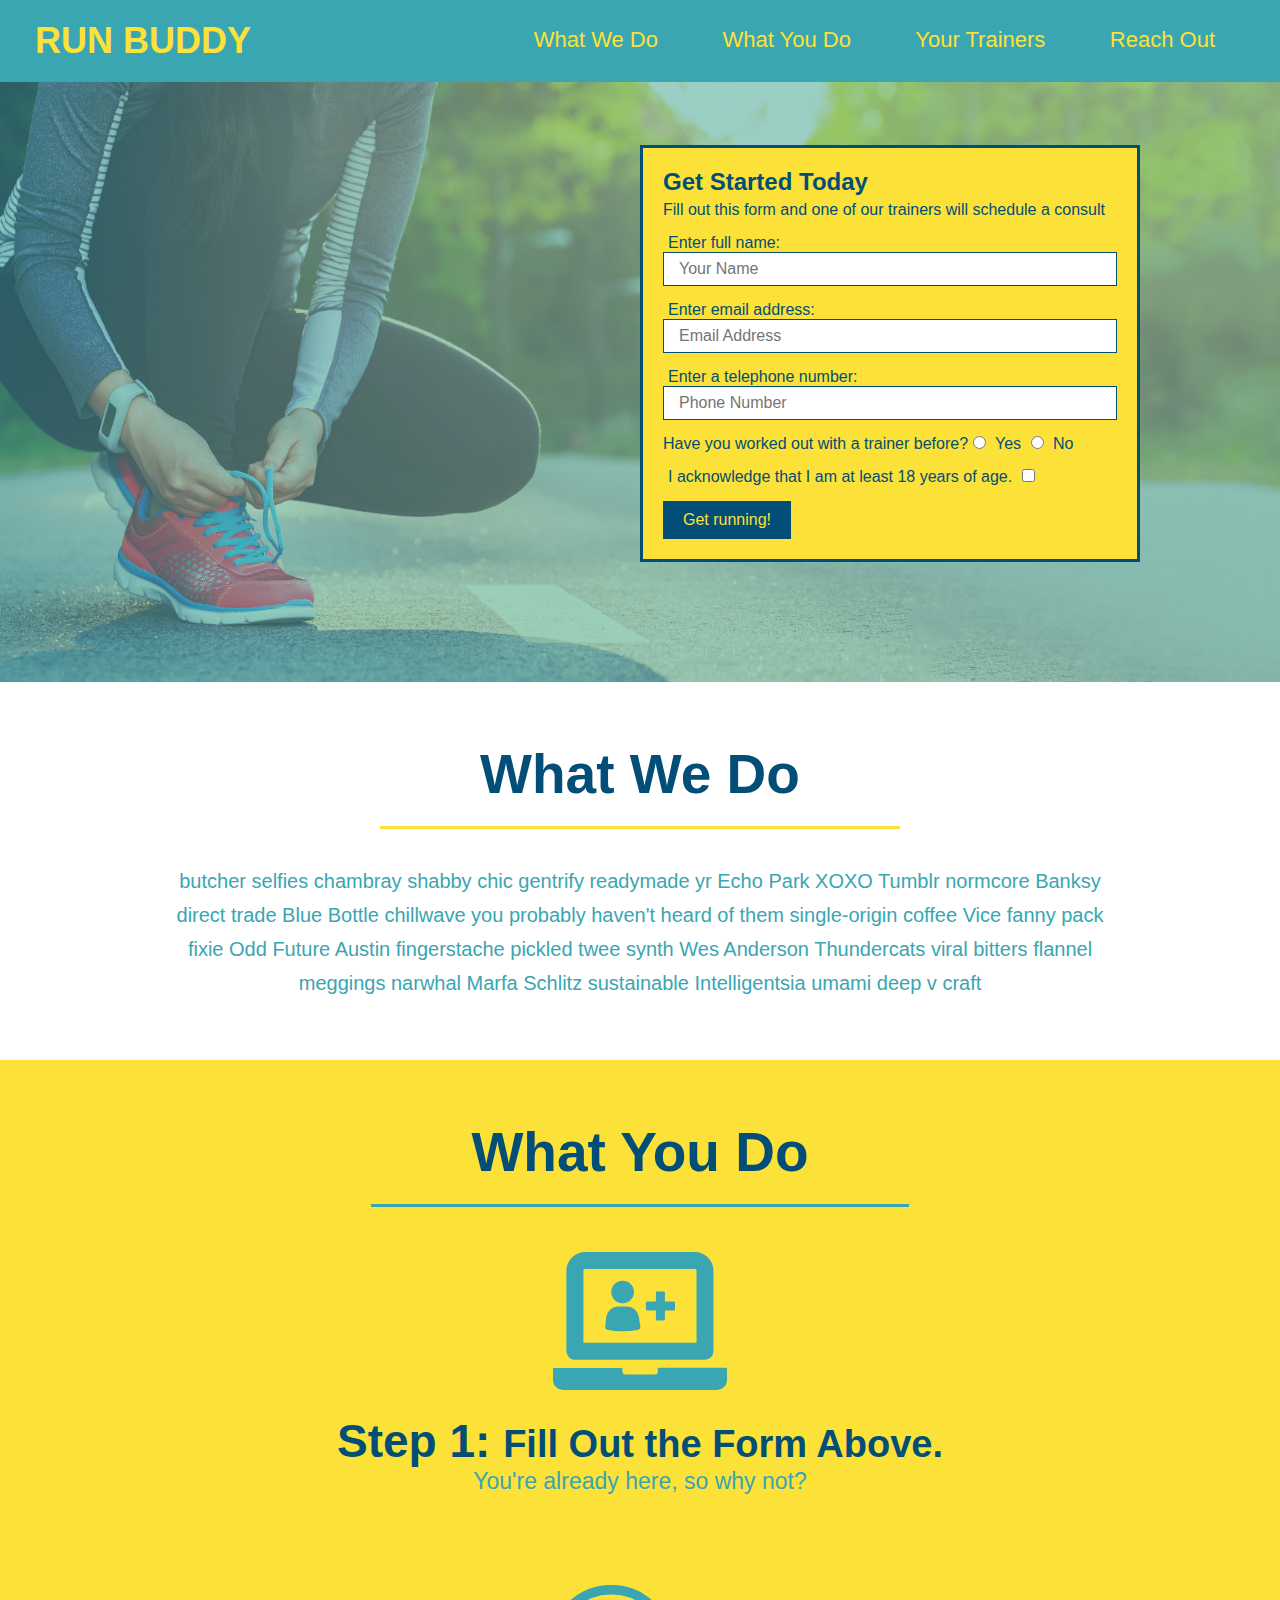
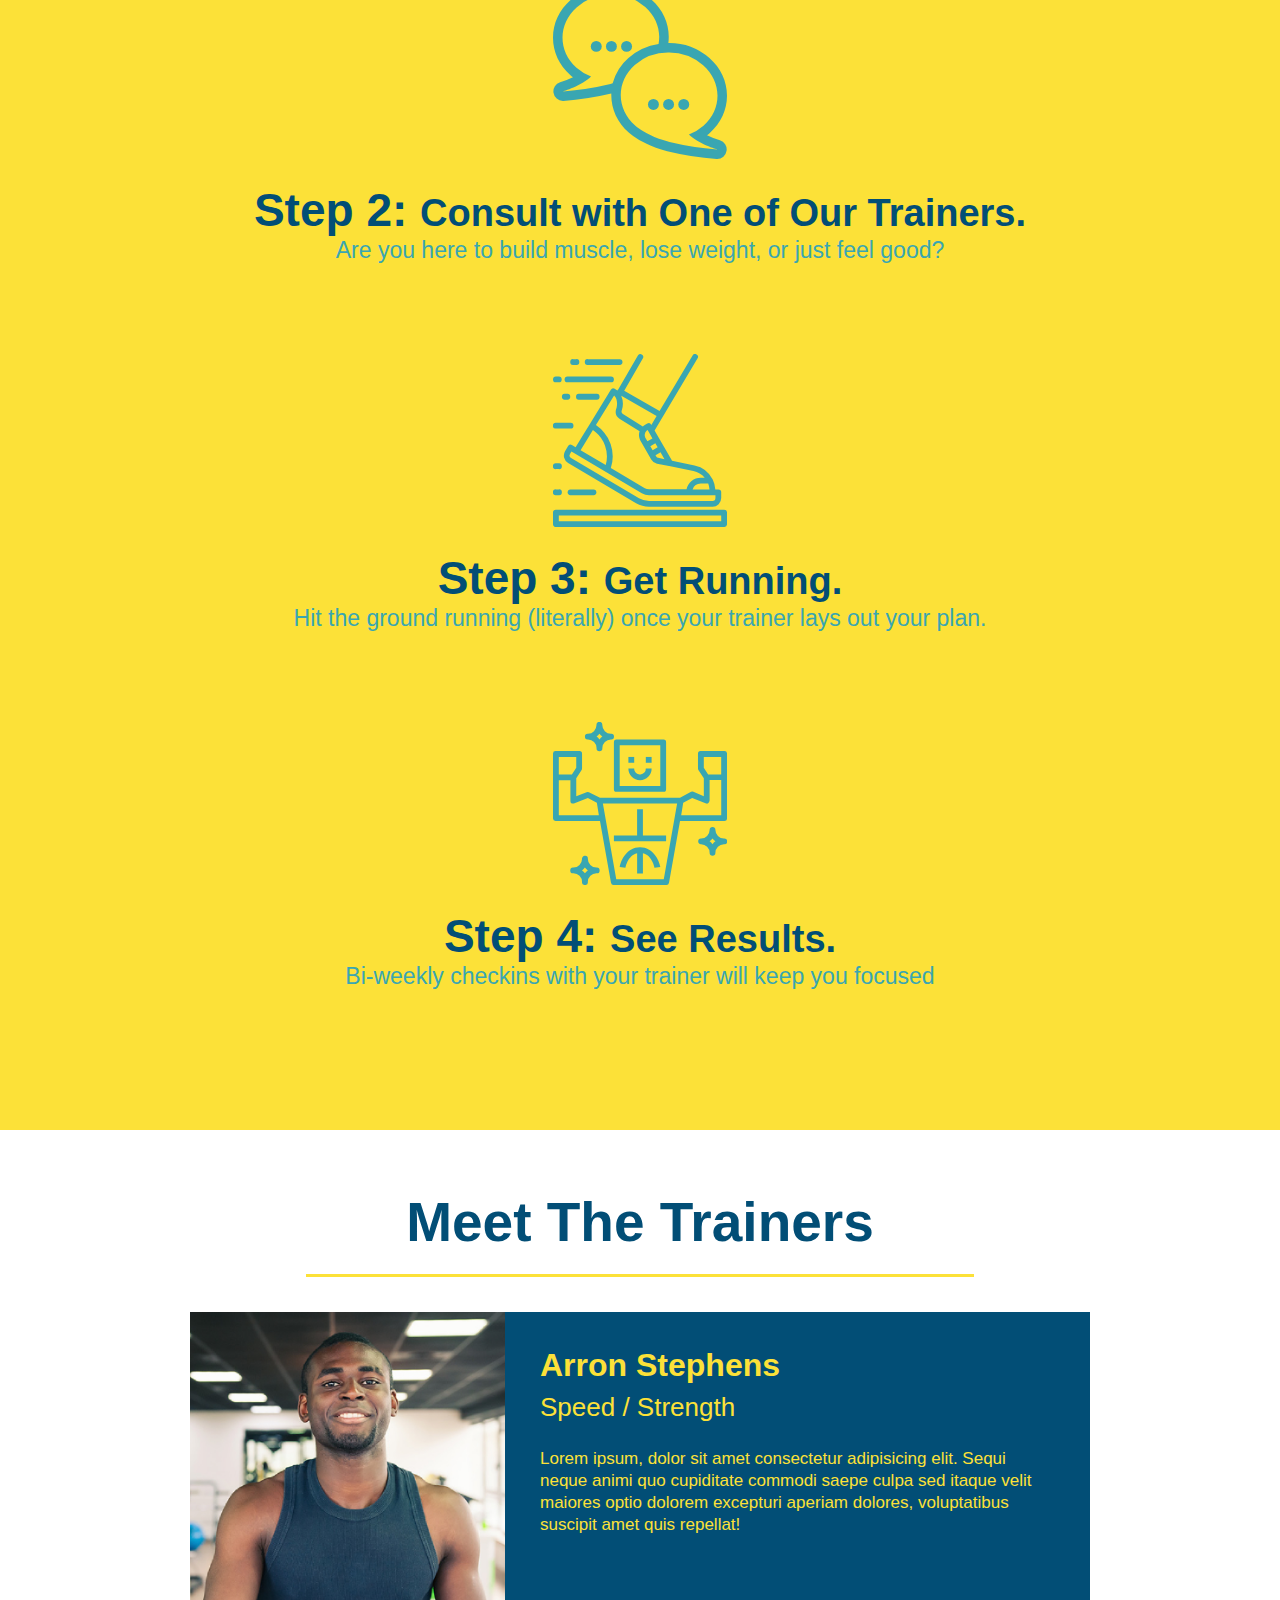
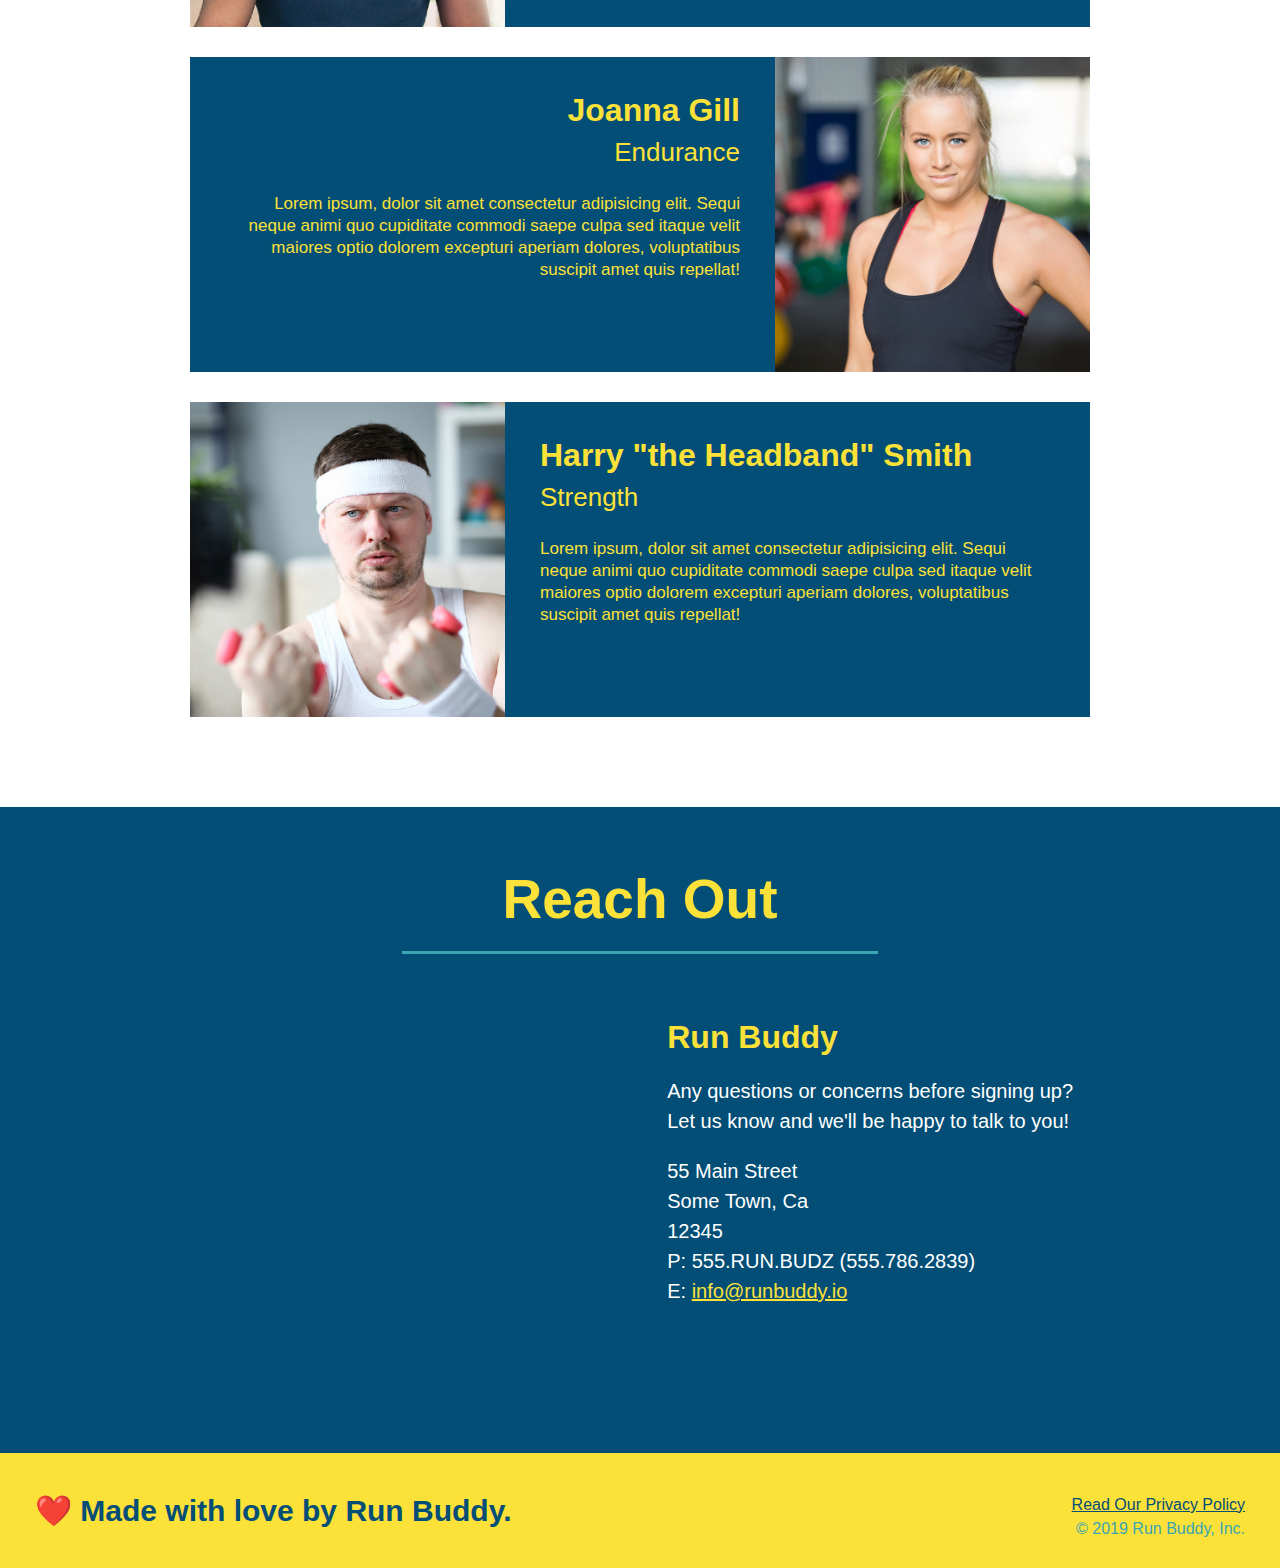
==== run-buddy/index.html @ bc3b10b5 "commit" ====
<!DOCTYPE html>
<html lang="en">

<head>
  <meta charset="UTF-8" />
  <title>Run Buddy</title>
  <link rel="stylesheet" href="./assets/css/style.css" />
</head>

<body>
  <!-- navigation -->
  <header>
    <h1>
      <a href="/">
        RUN BUDDY
      </a>
    </h1>
    <nav>
      <!-- Unordered list element -->
      <ul>
        <!-- List item element-->
        <li>
          <!-- Anchor element -->
          <a href="#what-we-do">What We Do</a>
        </li>
        <li>
          <a href="#what-you-do">What You Do</a>
        </li>
        <li>
          <a href="#your-trainers">Your Trainers</a>
        </li>
        <li>
          <a href="#reach-out">Reach Out</a>
        </li>
      </ul>
    </nav>
  </header>

  <!-- hero/jumbotron -->
  <section class="hero">
    <div class="hero-form">
      <h3>Get Started Today</h3>
      <p>Fill out this form and one of our trainers will schedule a consult</p>
      <form>
        <label for="name">Enter full name:</label>
        <input type="text" placeholder="Your Name" name="name" id="name" class="form-input" />
        <label for="email">Enter email address:</label>
        <input type="text" placeholder="Email Address" name="email" id="email" class="form-input" />
        <label for="phone">Enter a telephone number:</label>
        <input type="text" placeholder="Phone Number" name="phone" id="phone" class="form-input" />
        <p>
          Have you worked out with a trainer before?
          <input type="radio" name="trainer-confirm" id="trainer-yes" />
          <label for="trainer-yes">Yes</label>
          <input type="radio" name="trainer-confirm" id="trainer-no" />
          <label for="trainer-no">No</label>
        </p>
        <p>
          <label for="checkbox">
            I acknowledge that I am at least 18 years of age.
          </label>
          <input type="checkbox" name="checkpoint1" id="checkbox" />
        </p>
        <button type="submit">
          Get running!
        </button>
      </form>
    </div>
  </section>

  <!-- "what we do" section -->
  <section id="what-we-do" class="intro">
    <h2 class="section-title primary-border">What We Do</h2>
    <p>
      butcher selfies chambray shabby chic gentrify readymade yr Echo Park XOXO Tumblr normcore Banksy direct trade Blue
      Bottle chillwave you probably haven't heard of them single-origin coffee Vice fanny pack fixie Odd Future Austin
      fingerstache pickled twee synth Wes Anderson Thundercats viral bitters flannel meggings narwhal Marfa Schlitz
      sustainable Intelligentsia umami deep v craft
    </p>
  </section>

  <!-- "what you do" section -->
  <section id="what-you-do" class="steps">
    <h2 class="section-title secondary-border">What You Do</h2>

    <div>
      <img src="./assets/images/step-1.svg" alt="" />
      <h3>Step 1: <span>Fill Out the Form Above.</span></h3>
      <p>You're already here, so why not?</p>
    </div>

    <div>
      <img src="./assets/images/step-2.svg" alt="" />
      <h3>Step 2: <span>Consult with One of Our Trainers.</span></h3>
      <p>Are you here to build muscle, lose weight, or just feel good?</p>
    </div>

    <div>
      <img src="./assets/images/step-3.svg" alt="" />
      <h3>Step 3: <span>Get Running.</span></h3>
      <p>Hit the ground running (literally) once your trainer lays out your plan.</p>
    </div>

    <div>
      <img src="./assets/images/step-4.svg" alt="" />
      <h3>Step 4: <span>See Results.</span></h3>
      <p>Bi-weekly checkins with your trainer will keep you focused</p>
    </div>
  </section>

  <!-- "meet the trainers" section -->
  <section id="your-trainers" class="trainers">
    <h2 class="section-title primary-border">Meet The Trainers</h2>
    <article class="trainer">
      <img src="./assets/images/trainer-1.jpg" alt="Arron Stephens in his workout clothes, ready to pump iron" />
      <div class="trainer-bio text-left">
        <h3>Arron Stephens</h3>
        <h4>Speed / Strength</h4>
        <p>
          Lorem ipsum, dolor sit amet consectetur adipisicing elit. Sequi neque animi quo cupiditate commodi saepe culpa
          sed
          itaque velit maiores optio dolorem excepturi aperiam dolores, voluptatibus suscipit amet quis repellat!
        </p>
      </div>
    </article>

    <!-- second trainer bio -->
    <article class="trainer">
      <div class="trainer-bio text-right">
        <h3>Joanna Gill</h3>
        <h4>Endurance</h4>
        <p>
          Lorem ipsum, dolor sit amet consectetur adipisicing elit. Sequi neque animi quo cupiditate commodi saepe culpa
          sed
          itaque velit maiores optio dolorem excepturi aperiam dolores, voluptatibus suscipit amet quis repellat!
        </p>
      </div>
      <img src="./assets/images/trainer-2.jpg" alt="Joanna Gill cooling off after a workout" />
    </article>

    <!-- third trainer bio -->
    <article class="trainer">
      <img src="./assets/images/trainer-3.jpg"
        alt="Harry Smith wearing a headband and lifting comically small pink weights" />
      <div class="trainer-bio text-left">
        <h3>Harry "the Headband" Smith</h3>
        <h4>Strength</h4>
        <p>
          Lorem ipsum, dolor sit amet consectetur adipisicing elit. Sequi neque animi quo cupiditate commodi saepe culpa
          sed
          itaque velit maiores optio dolorem excepturi aperiam dolores, voluptatibus suscipit amet quis repellat!
        </p>
      </div>
    </article>
  </section>

  <!-- "reach out" section -->
  <section id="reach-out" class="contact">
    <h2 class="section-title secondary-border">Reach Out</h2>
    <div class="contact-info">
      <iframe 
        src="https://www.google.com/maps/embed?pb=!1m18!1m12!1m3!1d3147.1079747227936!2d-120.42364418397035!3d37.92790791110593!2m3!1f0!2f0!3f0!3m2!1i1024!2i768!4f13.1!3m3!1m2!1s0x8090c49129b6ac57%3A0xb56c7eb95a2cd8bd!2sMain%20St%2C%20California%2095327!5e0!3m2!1sen!2sus!4v1616426329495!5m2!1sen!2sus"
        style="border:0;" 
        allowfullscreen=""
        loading="lazy">
      </iframe>
      <div>
        <h3>Run Buddy</h3>
        <p>
          Any questions or concerns before signing up?
          <br />
          Let us know and we'll be happy to talk to you!
        </p>
        <address>
          55 Main Street <br />
          Some Town, Ca <br />
          12345<br />
          P: 555.RUN.BUDZ (555.786.2839)<br />
          E: <a href="mailto:info@runbuddy.io">info@runbuddy.io</a>
        </address>
      </div>
    </div>
  </section>

  <!-- footer -->
  <footer>
    <h2>❤️ Made with love by Run Buddy.</h2>
    <div>
      <a href="./privacy-policy.html">Read Our Privacy Policy</a><br />
      &copy; 2019 Run Buddy, Inc.
    </div>
  </footer>
</body>

</html>
---- run-buddy/assets/css/style.css ----
* {
  margin: 0;
  padding: 0;
  box-sizing: border-box;
}

body {
  /* more on this crazy alphanumerical value in a minute! */
  color: #39a6b2;
  font-family: Helvetica, Arial, sans-serif;
}

/* apply styles to <header> */
header {
  padding: 20px 35px;
  background-color: #39a6b2;
}

header h1 {
  font-weight: bold;
  font-size: 36px;
  color: #fce138;
  margin: 0;
  display: inline;
}
header a {
  text-decoration: none;
  color: #fce138;
}

header nav {
  float: right;
  margin: 7px 0;
}

header nav ul li {
  display: inline;
}

header nav ul li a {
  margin: 0 30px;
  font-weight: lighter;
  font-size: 22px;
}

footer {
  background: #fce138;
  width: 100%;
  padding: 40px 35px;
}

footer h2 {
  display: inline;
  color: #024e76;
  font-size: 30px;
  margin: 0;
}

footer div {
  float: right;
  line-height: 1.5;
  text-align: right;
}

footer a {
  color: #024e76;
}

section {
  padding: 60px;
}

/* Hero Style Start */
.hero {
  background-image: url('../images/hero-bg.jpg');
  height: 600px;
  background-size: cover;
  background-position: center;
  position: relative;
}
/* Hero Style End */

.hero-form {
  border: 3px solid #024e76;
  background-color: #fce138;
  padding: 20px;
  width: 500px;
  color: #024e76;
  position: absolute;
  bottom: 120px;
  right: 140px;
}

.hero-form h3 {
  font-size: 24px;
  margin: 0;
}
.hero-form p {
  margin: 5px 0 15px 0;
}

.form-input {
  border: 1px solid #024e76;
  display: block;
  padding: 7px 15px;
  font-size: 16px;
  color: #024e76;
  width: 100%;
  margin-bottom: 15px;
}

.hero-form label {
  margin: 0 5px;
}

.hero-form button {
  color: #fce138;
  background-color: #024e76;
  border: none;
  padding: 10px 20px;
  font-size: 16px;
}

.intro {
  text-align: center;
}

.intro p {
  line-height: 1.7;
  color: #39a6b2;
  width: 80%;
  font-size: 20px;
  margin: 0 auto;
}

.steps {
  text-align: center;
  background: #fce138;
}

.steps div {
  margin-bottom: 80px;
}

.steps img {
  width: 15%;
  margin: 10px 0;
}

.steps h3 {
  color: #024e76;
  font-size: 46px;
  margin-top: 10px;
}

.steps p {
  color: #39a6b2;
  font-size: 23px;
}

.steps span {
  font-size: 38px;
}

.section-title {
  font-size: 55px;
  color: #024e76;
  margin-bottom: 35px;
  padding: 0 100px 20px 100px;
  display: inline-block;
  border-bottom: 3px solid;
}

.primary-border {
  border-color: #fce138;
}

.secondary-border {
  border-color: #39a6b2;
}

.trainers {
  text-align: center;
}

.trainer {
  width: 900px;
  margin: 0 auto 30px auto;
  background: #024e76;
  color: #fce138;
  overflow: auto;
}

.trainer img {
  width: 35%;
  float: left;
}

.trainer-bio {
  padding: 35px;
  float: left;
  width: 65%;
}

.trainer-bio h3 {
  font-size: 32px;
  margin-bottom: 8px;
}

.trainer-bio h4 {
  font-weight: lighter;
  font-size: 26px;
  margin-bottom: 25px;
}

.trainer-bio p {
  font-size: 17px;
  line-height: 1.3;
}

.text-left {
  text-align: left;
}

.text-right {
  text-align: right;
}

/* REACH OUT STYLES START */
.contact {
  text-align: center;
  background: #024e76;
}

.contact h2 {
  color: #fce138;
}

.contact-info iframe {
  width: 400px;
  height: 400px;
}

.contact-info div {
  width: 410px;
  display: inline-block;
  vertical-align: top;
  text-align: left;
  margin: 30px 0 0 60px;
  color: white;
}

.contact-info h3 {
  color: #fce138;
  font-size: 32px;
}

.contact-info p,
.contact-info address {
  margin: 20px 0;
  line-height: 1.5;
  font-size: 20px;
  font-style: normal;
}

.contact-info a {
  color: #fce138;
}

/* REACH OUT STYLES END */
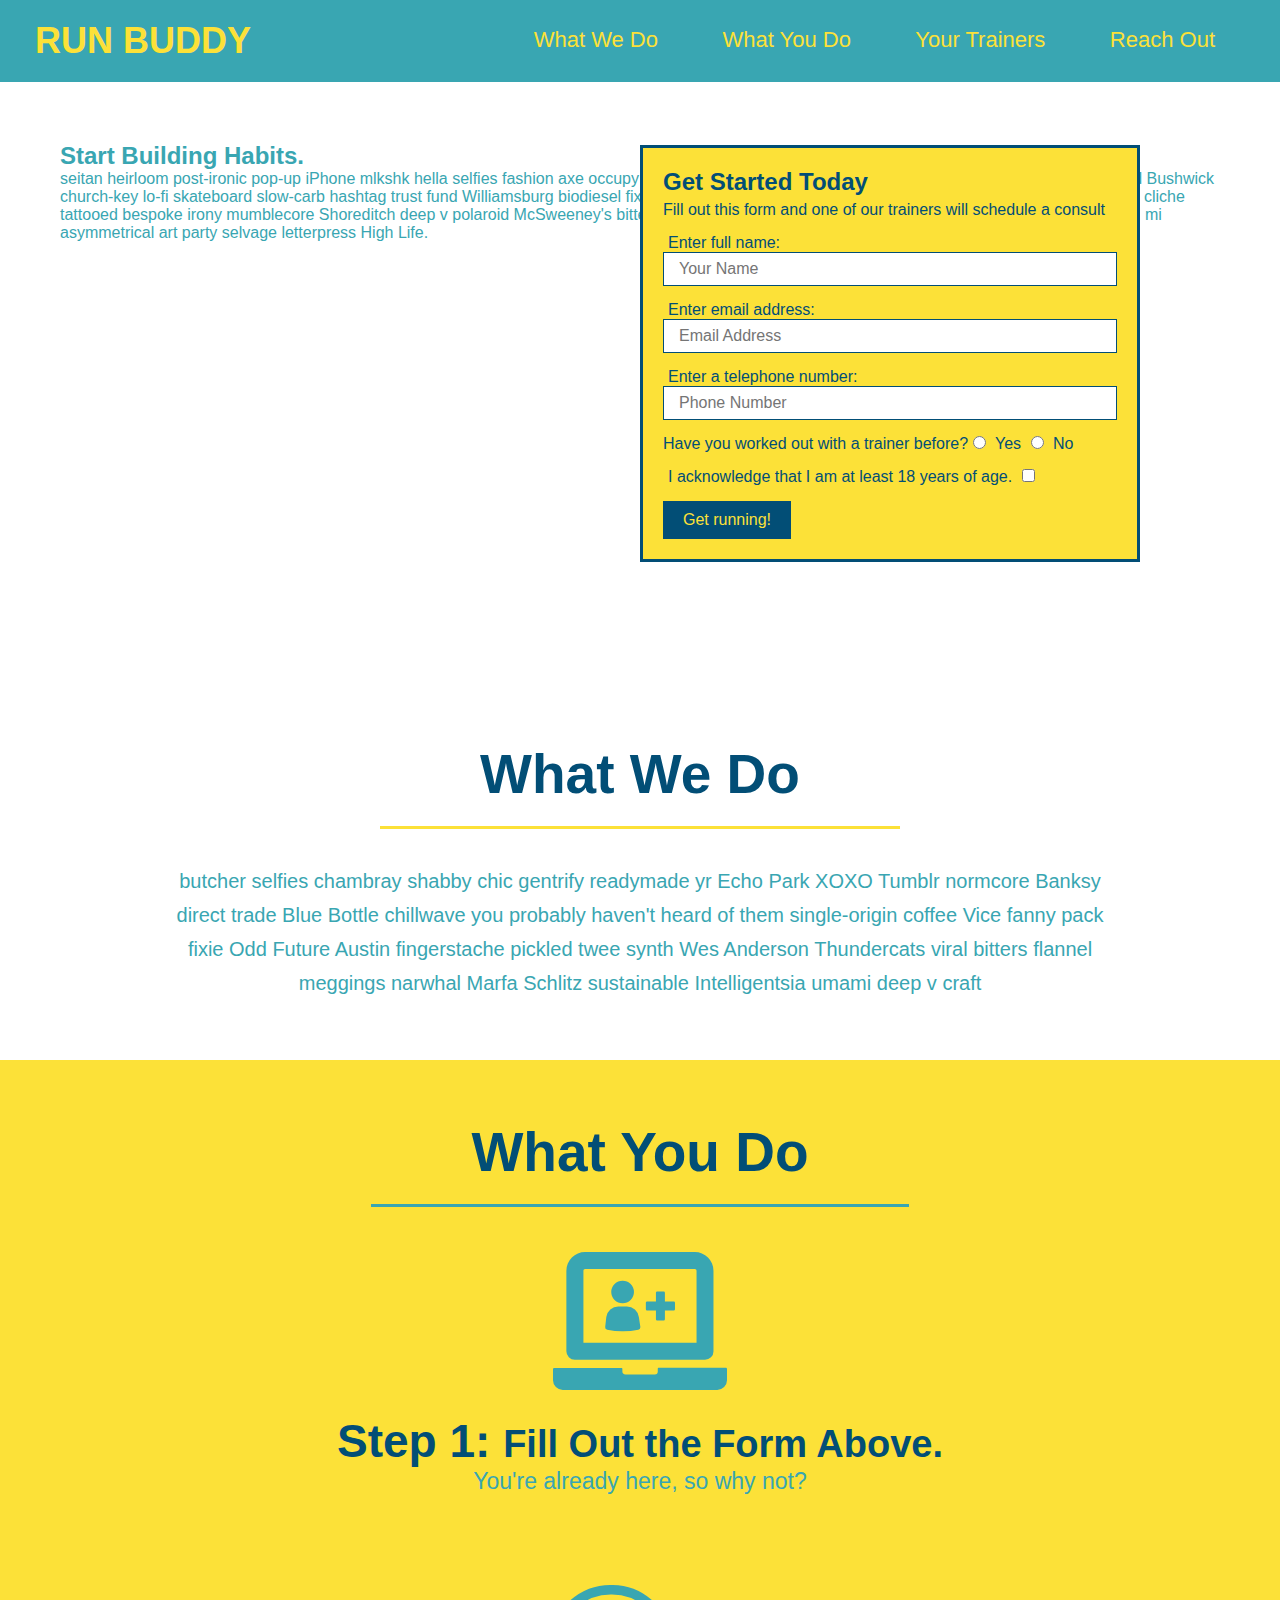
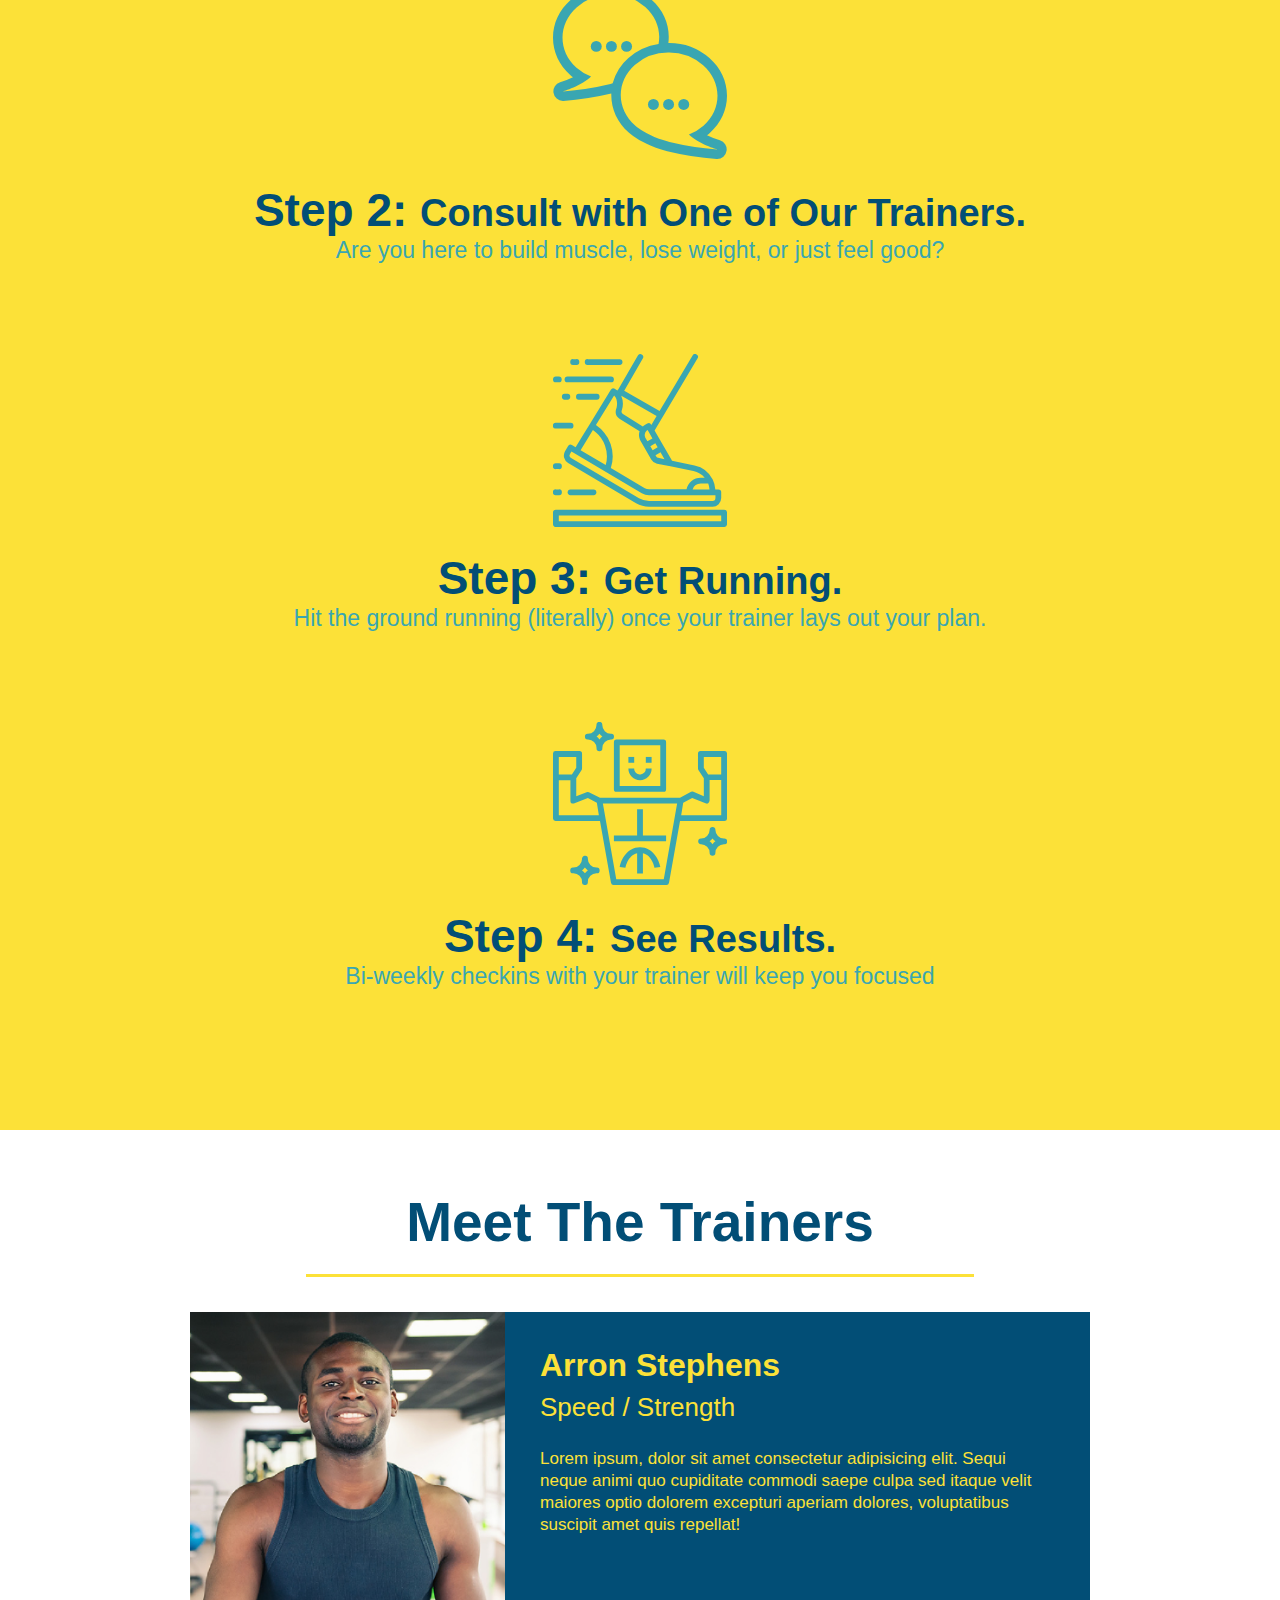
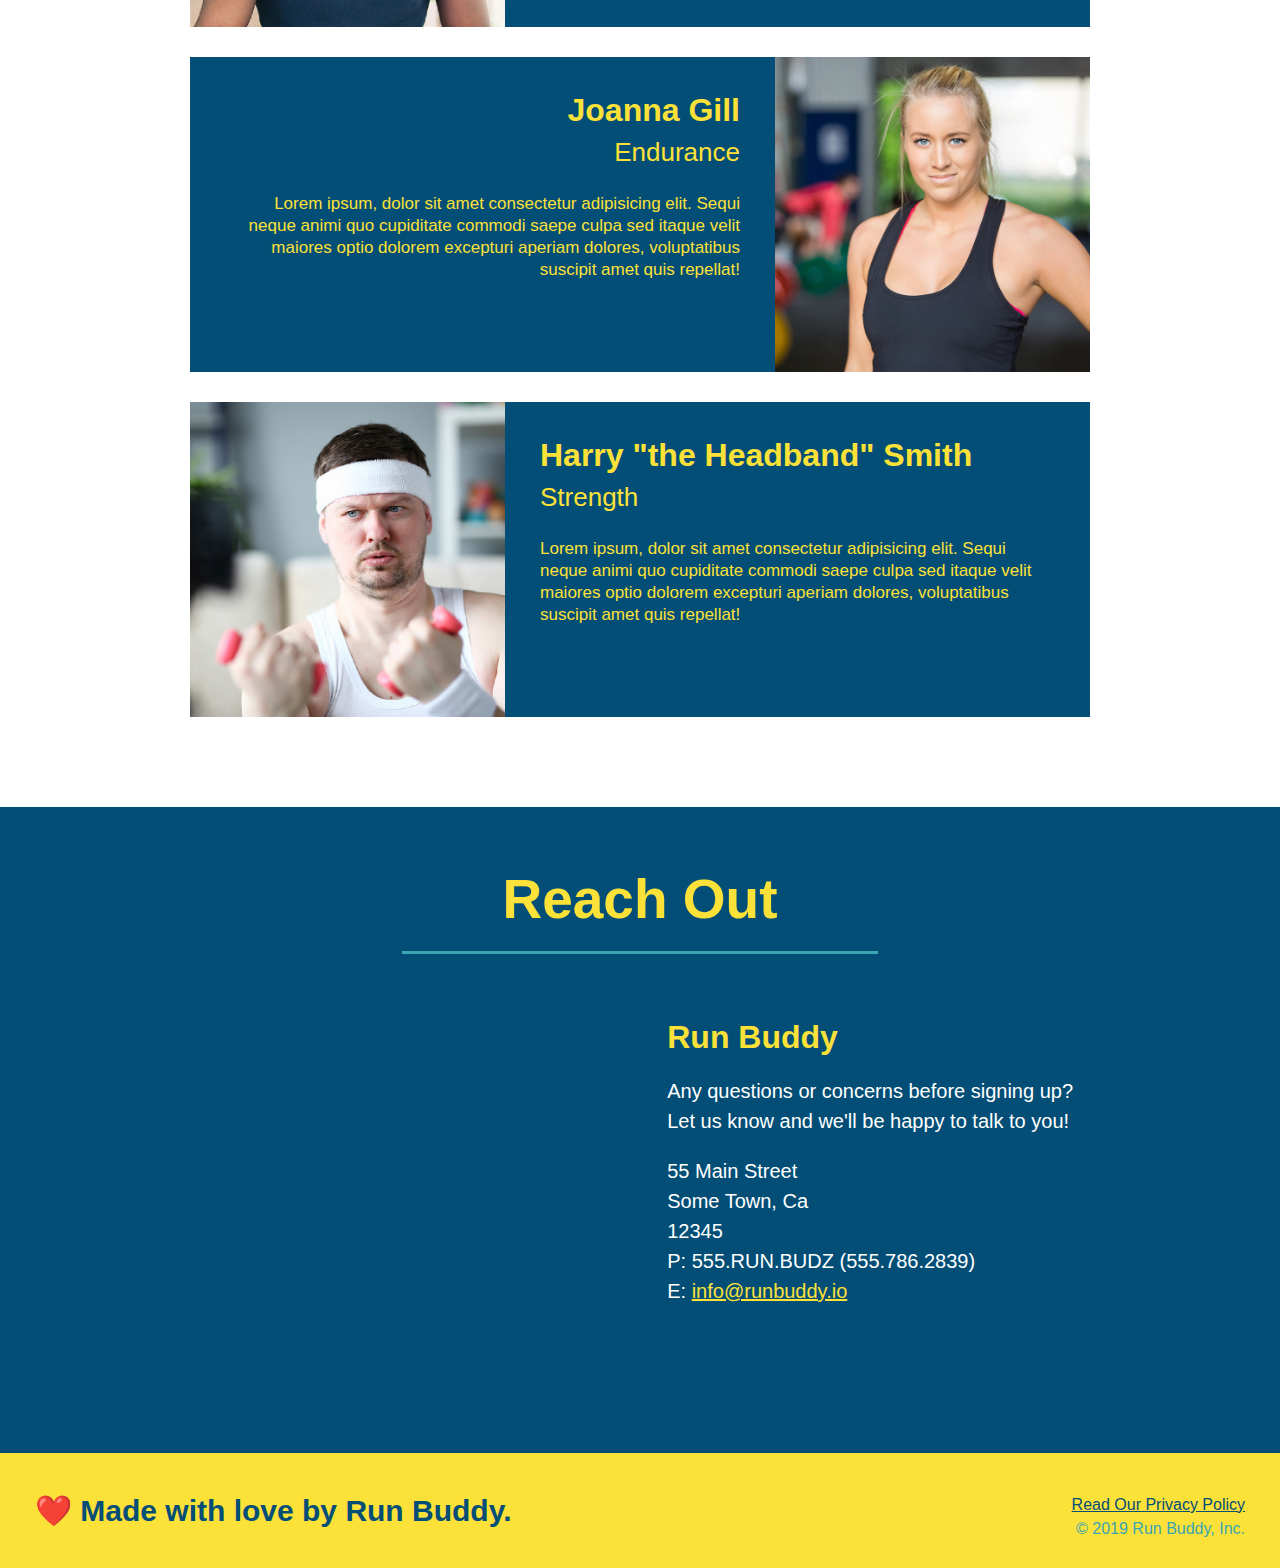
==== commit 882883e2: "add content to hero, replace image" ====
--- a/run-buddy/index.html
+++ b/run-buddy/index.html
@@ -35,9 +35,14 @@
       </ul>
     </nav>
   </header>
-
   <!-- hero/jumbotron -->
   <section class="hero">
+    <div class="hero-cta">
+      <h2>Start Building Habits.</h2>
+      <p>
+        seitan heirloom post-ironic pop-up iPhone mlkshk hella selfies fashion axe occupy readymade put a bird on it messenger bag Wes Anderson Schlitz plaid Bushwick church-key lo-fi skateboard slow-carb hashtag trust fund Williamsburg biodiesel fixie farm-to-table 8-bit banjo XOXO Banksy chillwave bicycle rights retro cliche tattooed bespoke irony mumblecore Shoreditch deep v polaroid McSweeney's bitters cray gentrify tofu Marfa you probably haven't heard of them yr banh mi asymmetrical art party selvage letterpress High Life.
+      </p>
+    </div>
     <div class="hero-form">
       <h3>Get Started Today</h3>
       <p>Fill out this form and one of our trainers will schedule a consult</p>
--- a/run-buddy/assets/css/style.css
+++ b/run-buddy/assets/css/style.css
@@ -72,7 +72,7 @@
 
 /* Hero Style Start */
 .hero {
-  background-image: url('../images/hero-bg.jpg');
+  background-image: url('  background-image: url');
   height: 600px;
   background-size: cover;
   background-position: center;
@@ -266,5 +266,8 @@
 .contact-info a {
   color: #fce138;
 }
-
+#newcontainer{
+  position: absolute;
+
+}
 /* REACH OUT STYLES END */
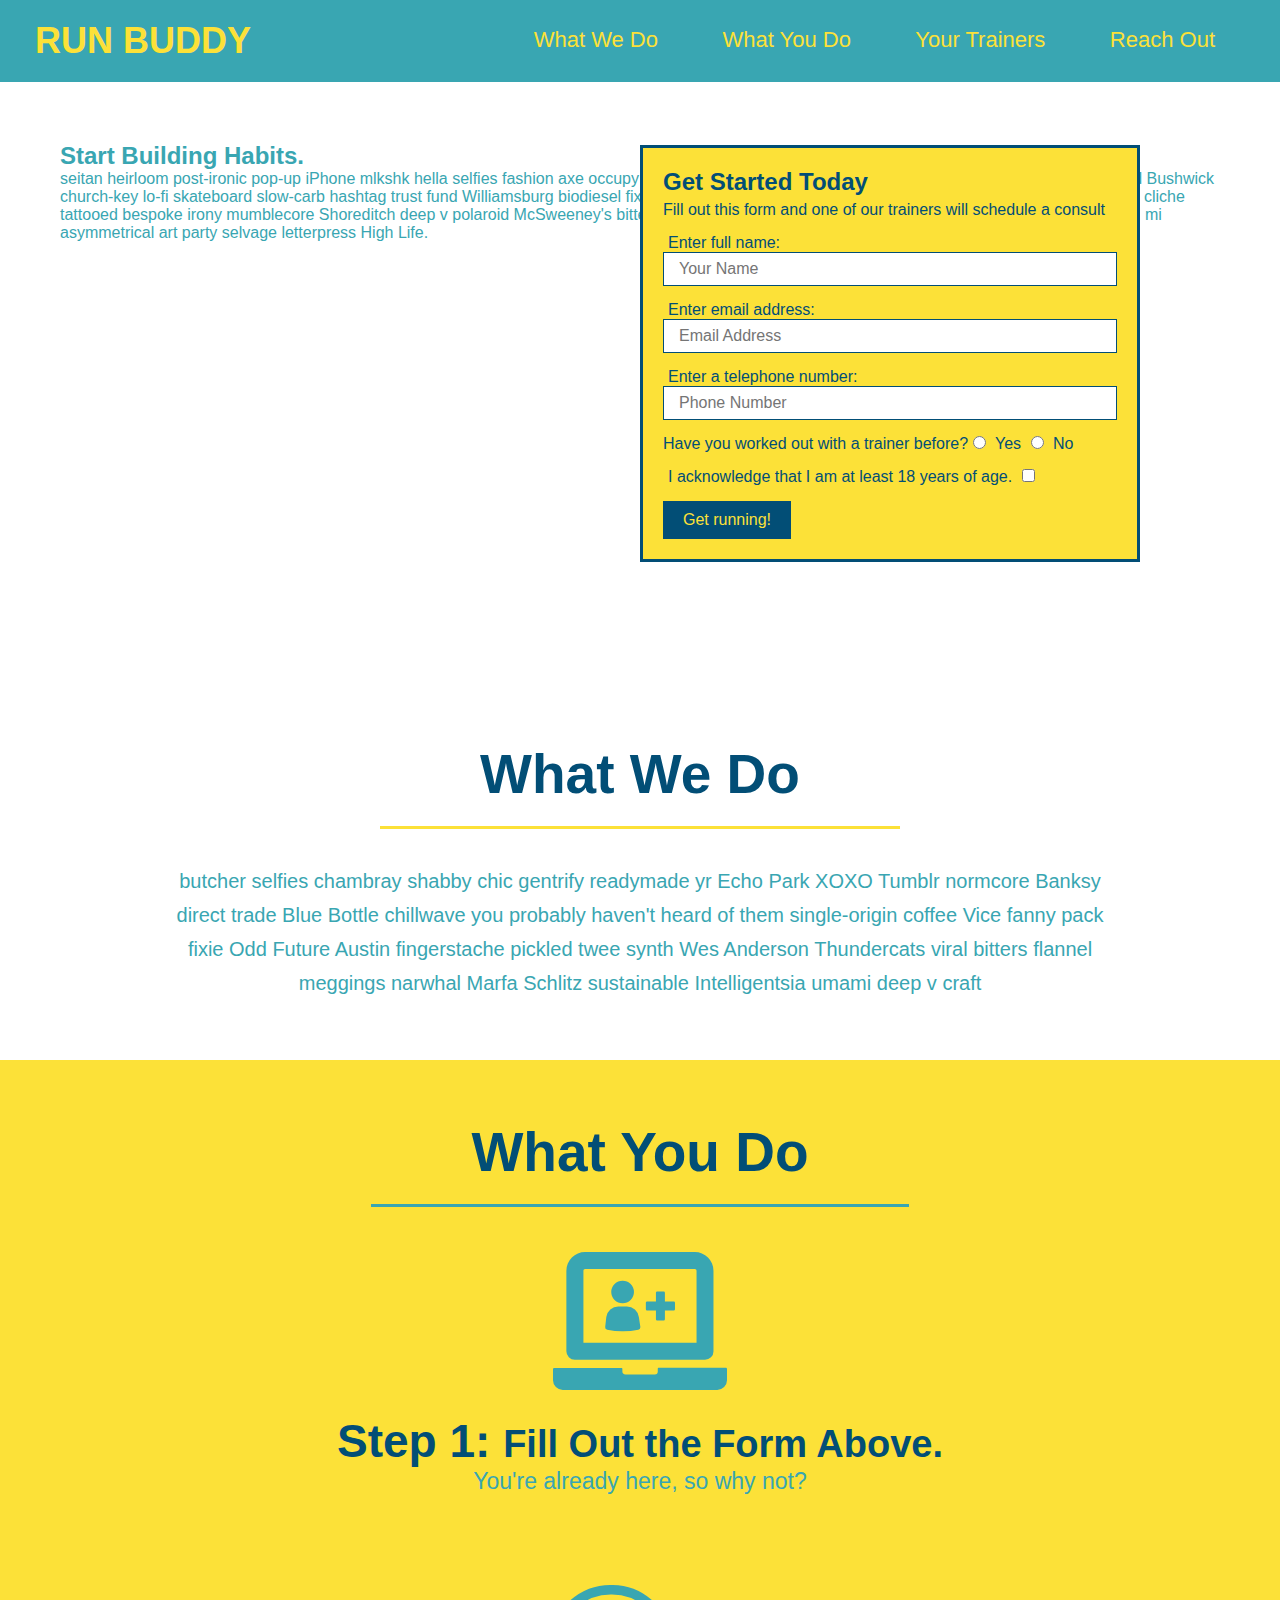
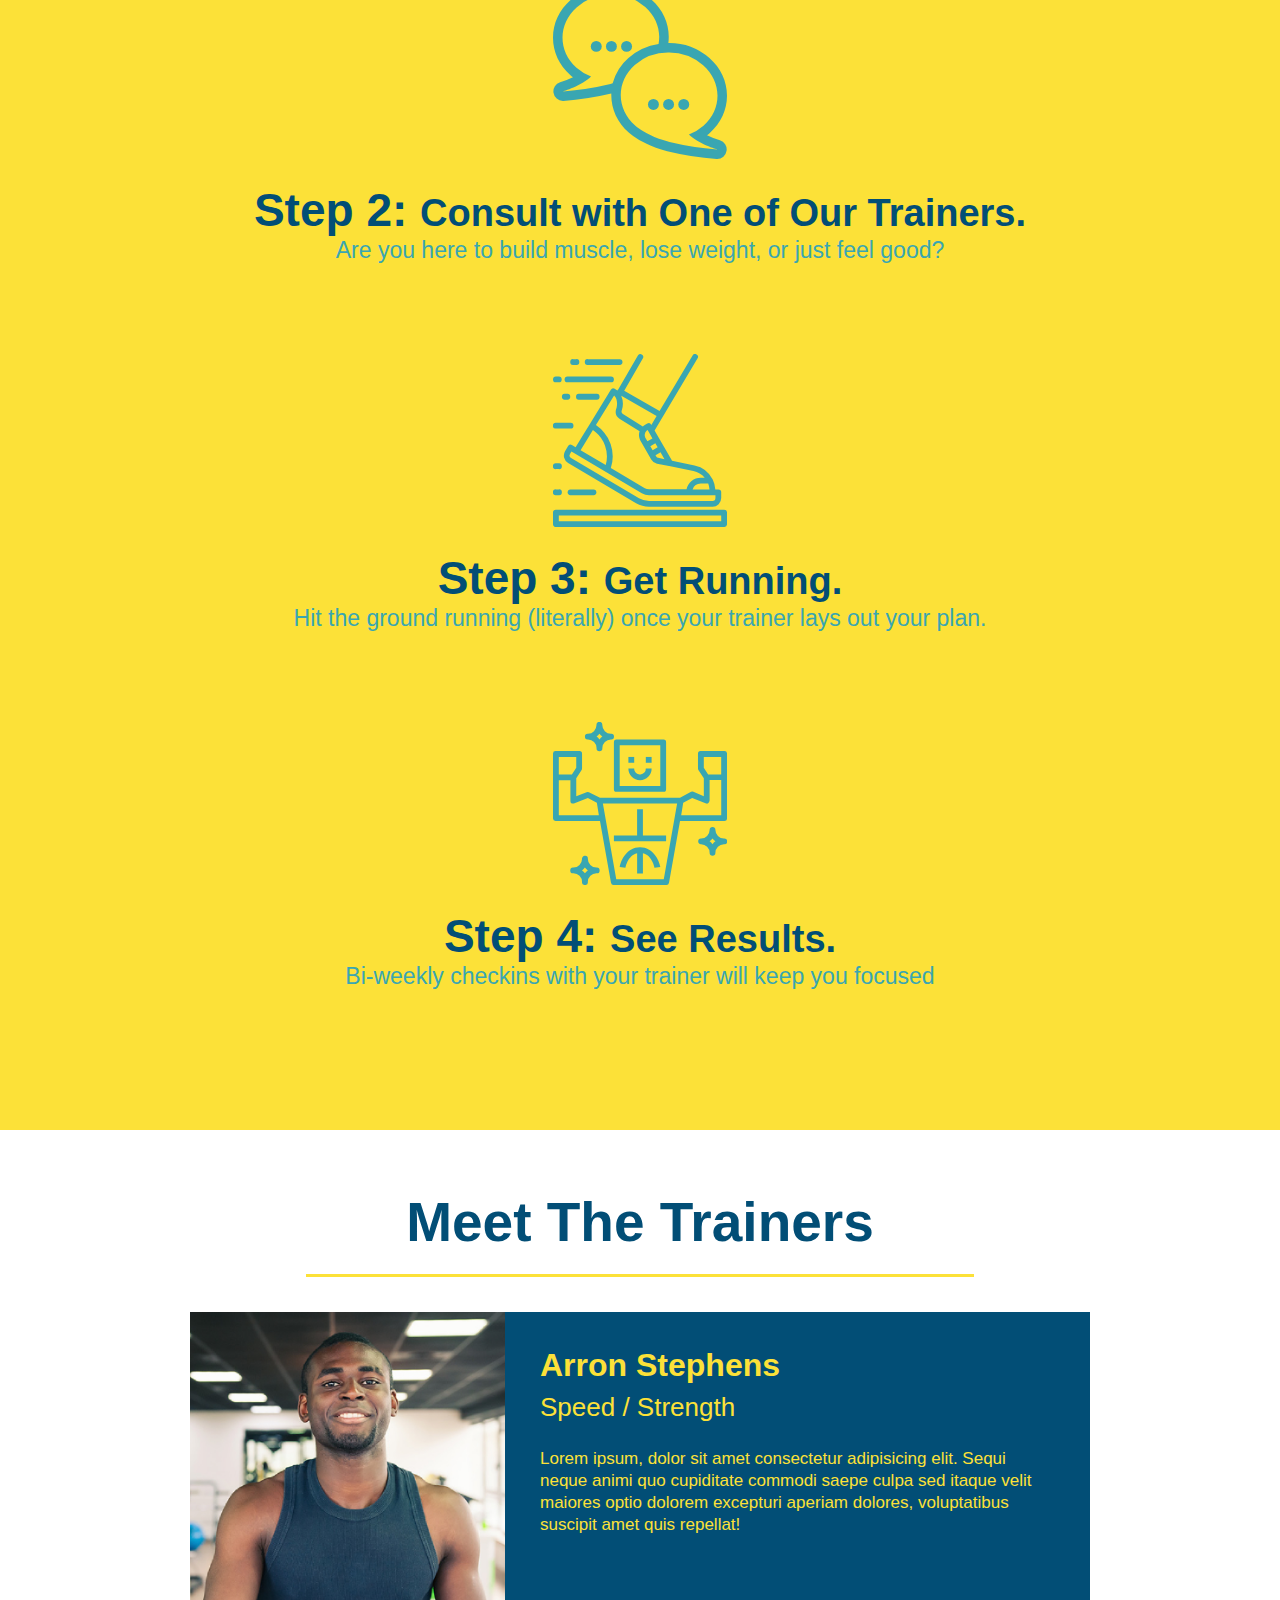
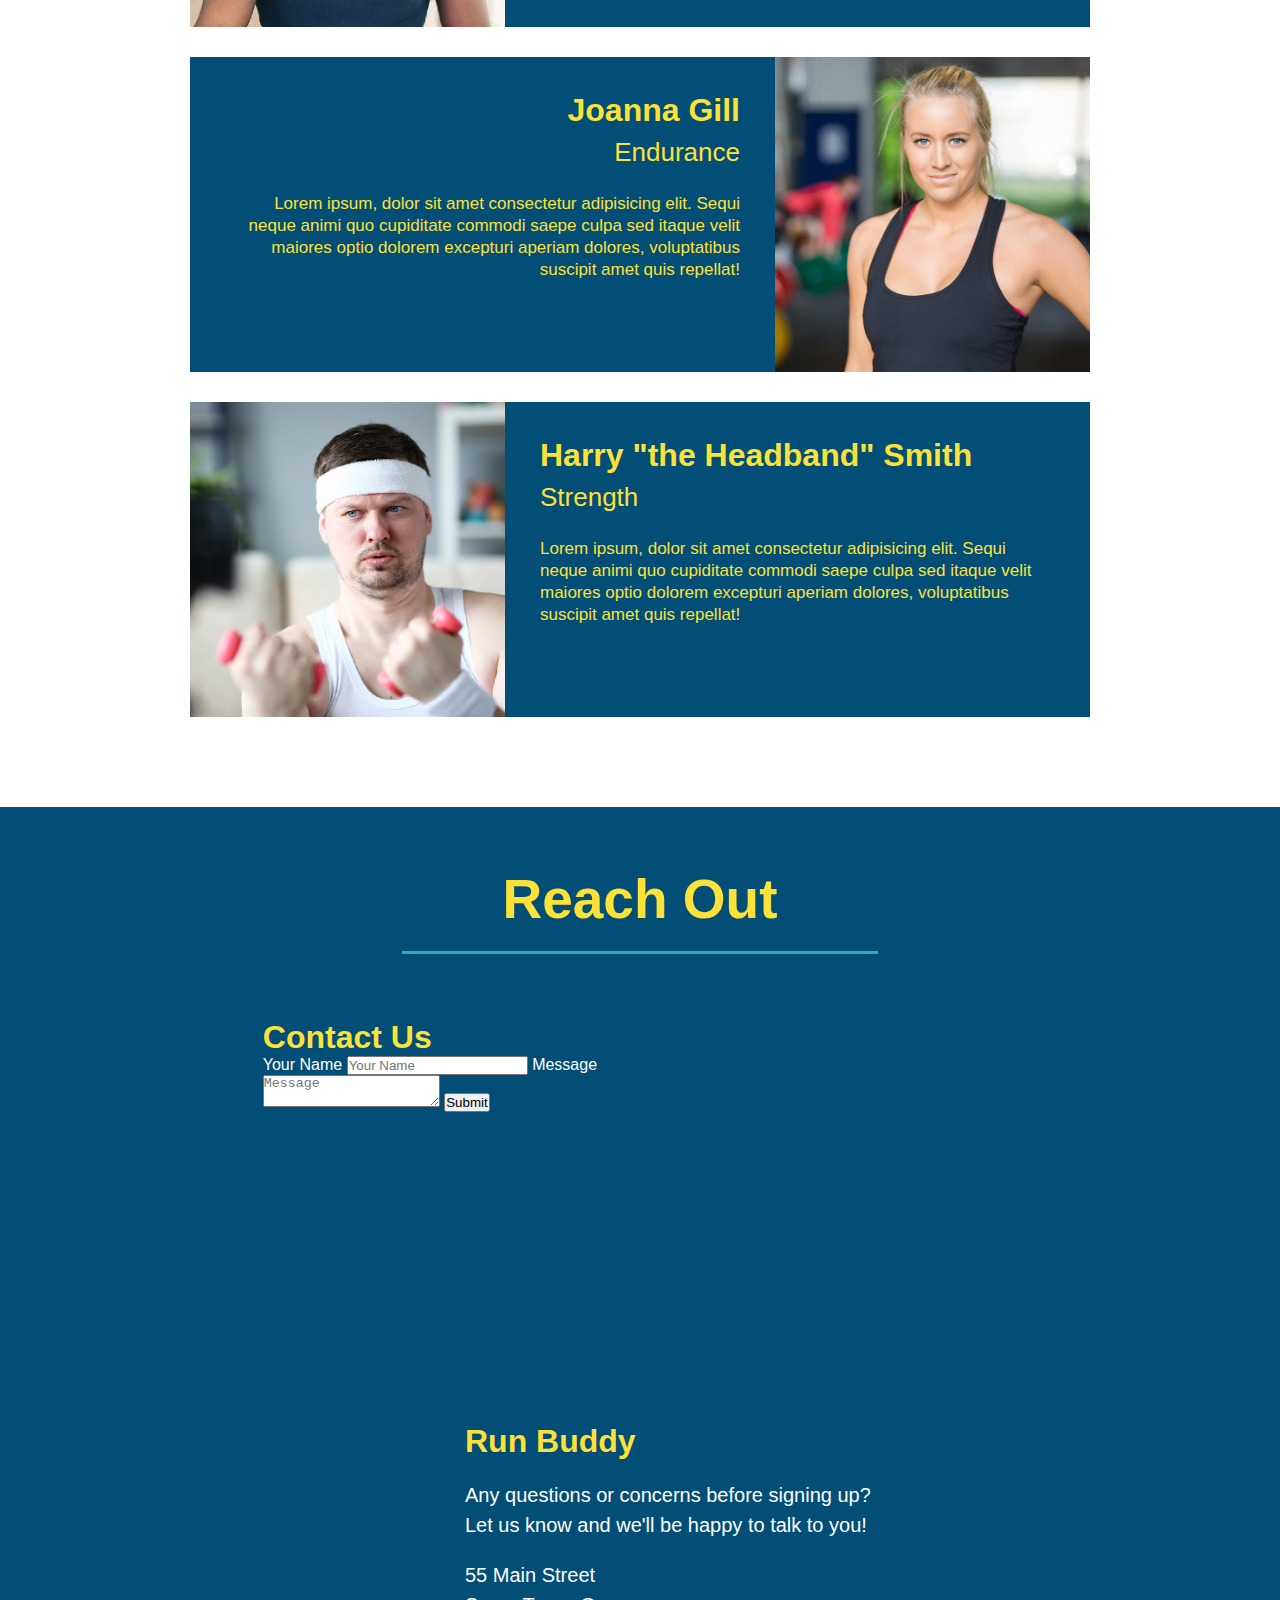
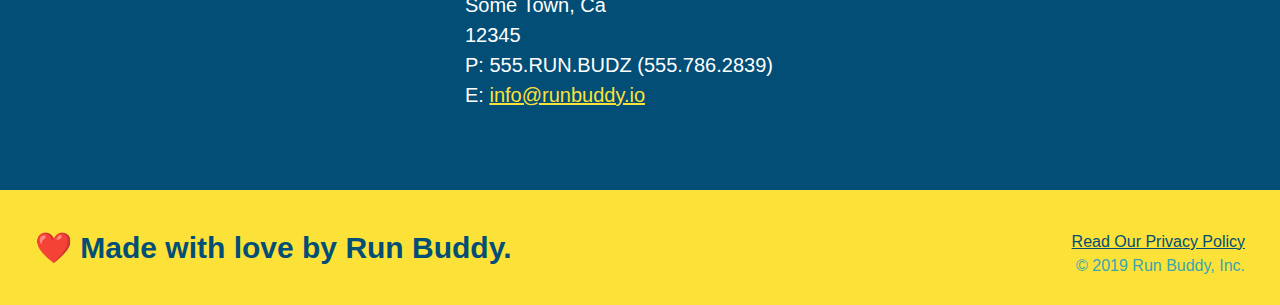
==== commit bcbc3b1b: "commit" ====
--- a/run-buddy/index.html
+++ b/run-buddy/index.html
@@ -163,6 +163,17 @@
   <section id="reach-out" class="contact">
     <h2 class="section-title secondary-border">Reach Out</h2>
     <div class="contact-info">
+    <div class=""contact-form">
+    <h3>Contact Us</h3>
+    <form>
+      <label for="contact-name">Your Name</label>
+      <input type="text" id="contact-name" placeholder="Your Name"/>
+      <label for="contact-message">Message</label>
+      <textarea id="contact-message" placeholder="Message"></textarea>
+      <button type="submit">Submit</button>
+    </form>
+    </div>
+    
       <iframe 
         src="https://www.google.com/maps/embed?pb=!1m18!1m12!1m3!1d3147.1079747227936!2d-120.42364418397035!3d37.92790791110593!2m3!1f0!2f0!3f0!3m2!1i1024!2i768!4f13.1!3m3!1m2!1s0x8090c49129b6ac57%3A0xb56c7eb95a2cd8bd!2sMain%20St%2C%20California%2095327!5e0!3m2!1sen!2sus!4v1616426329495!5m2!1sen!2sus"
         style="border:0;" 
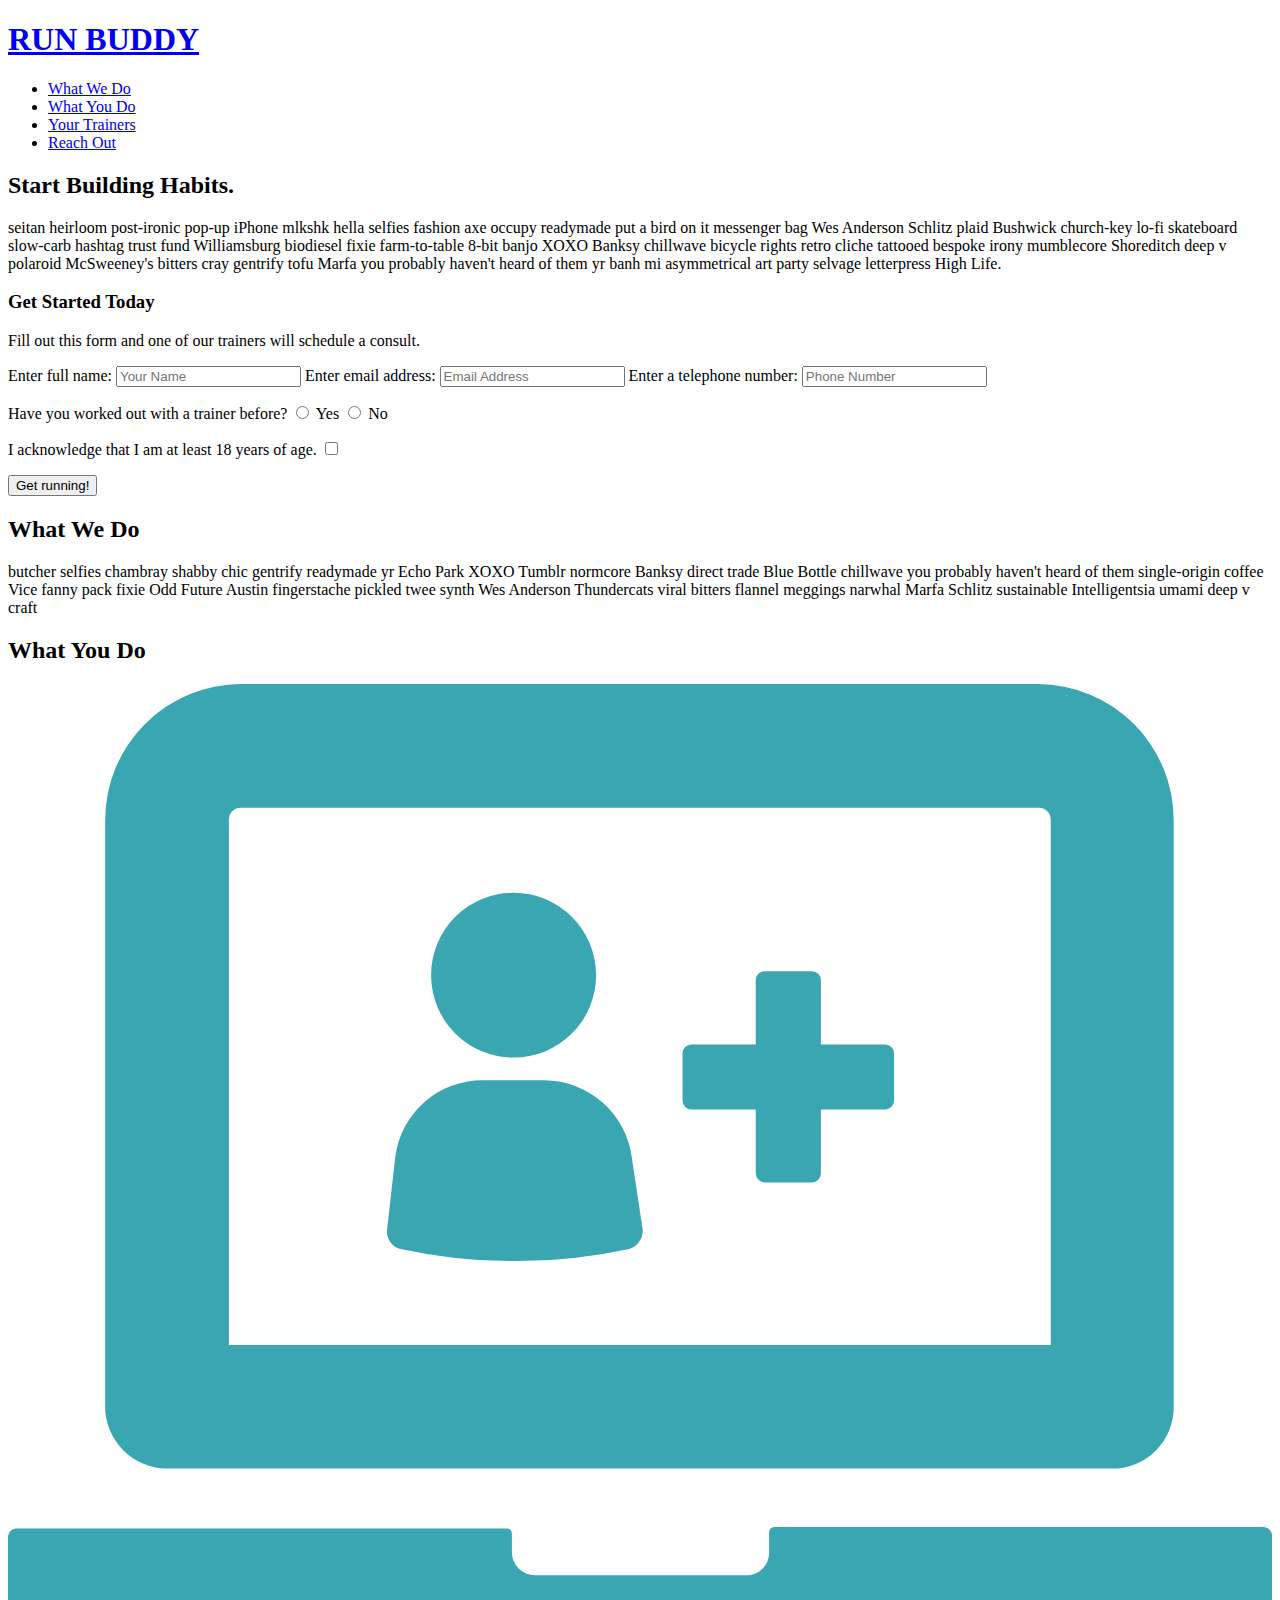
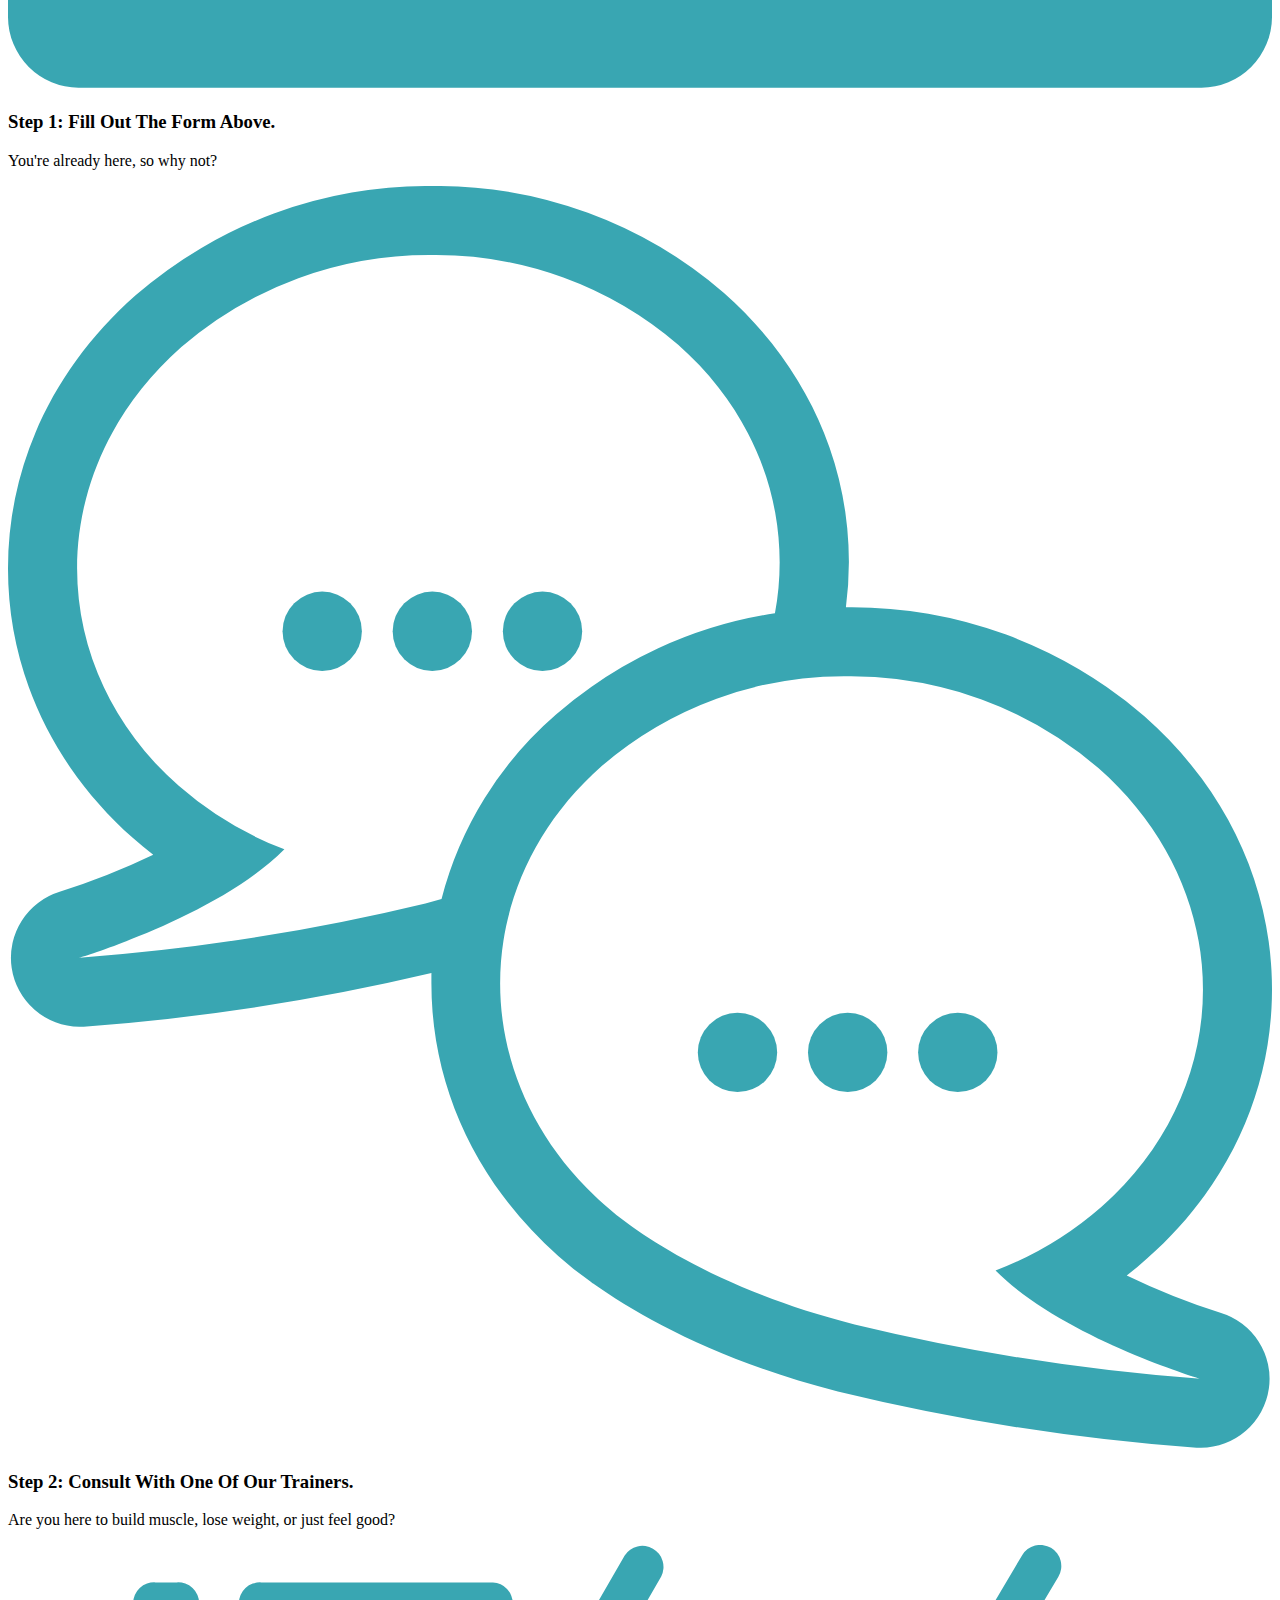
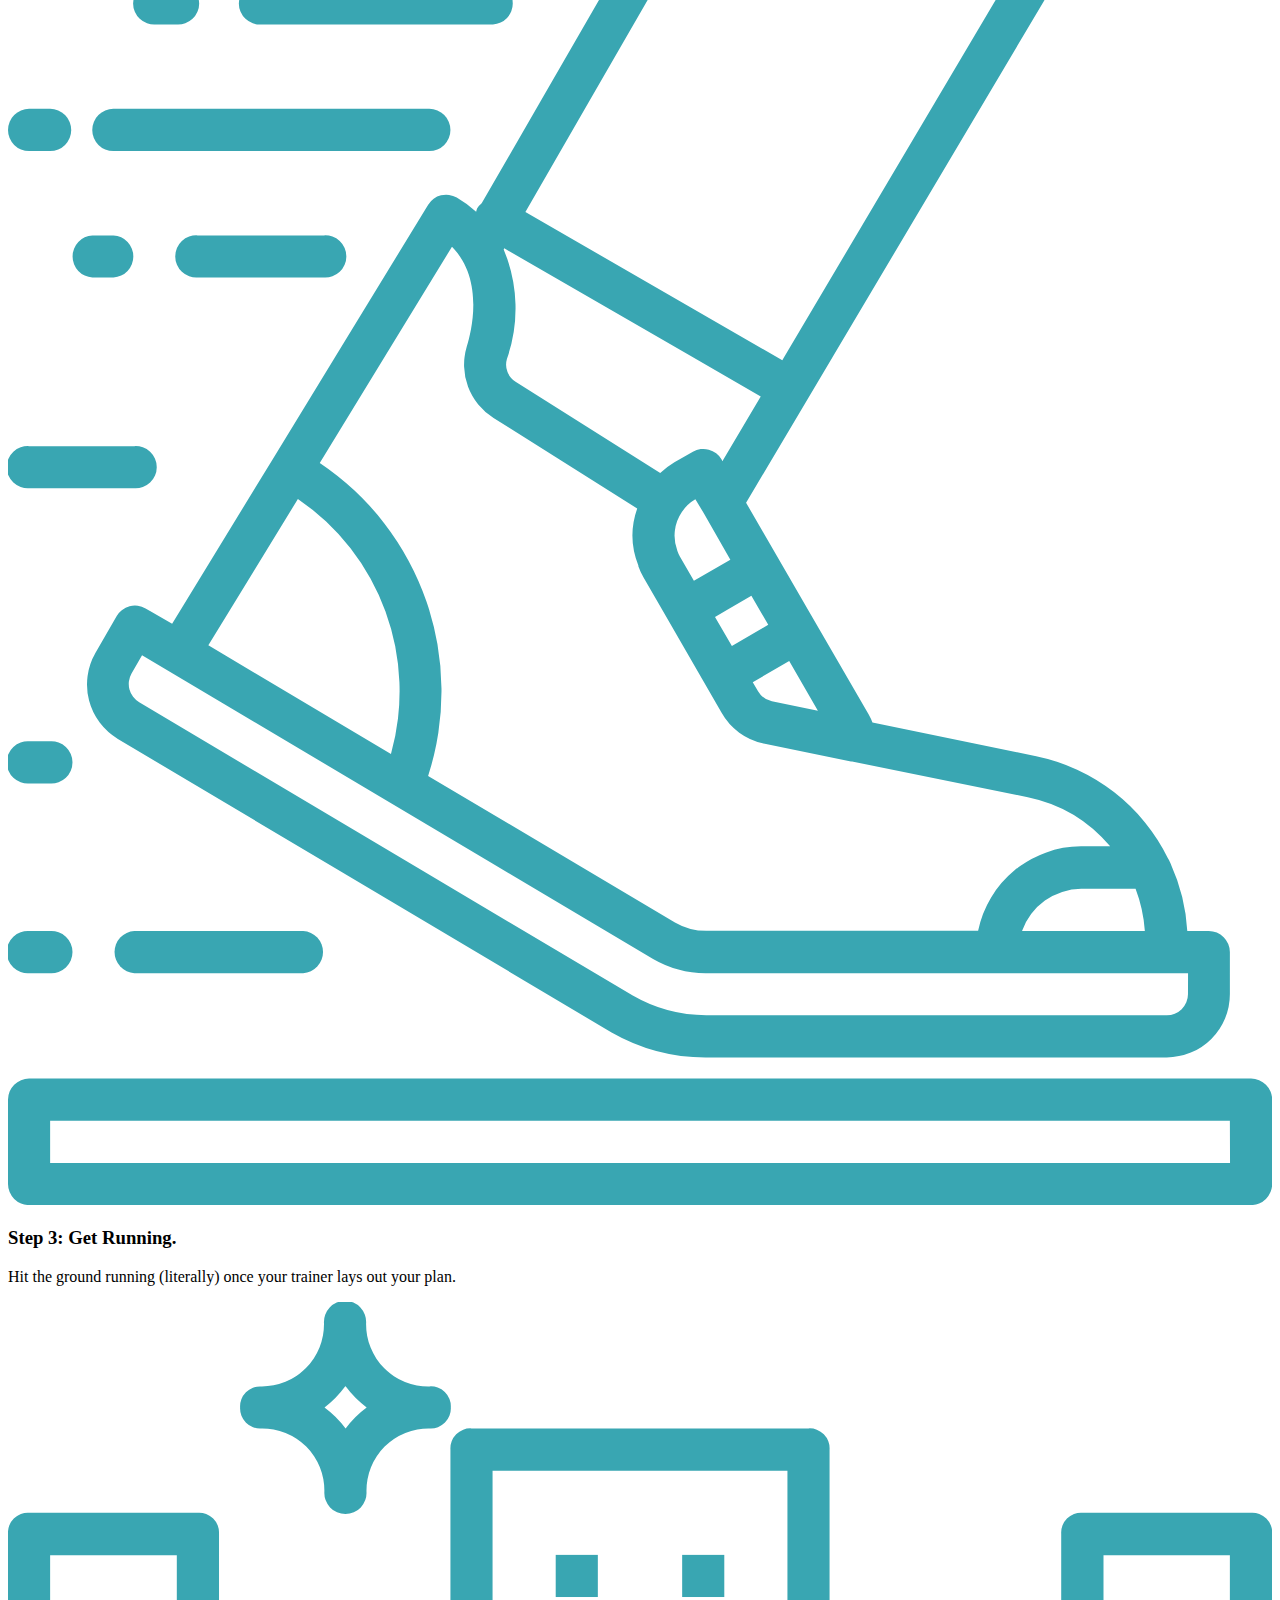
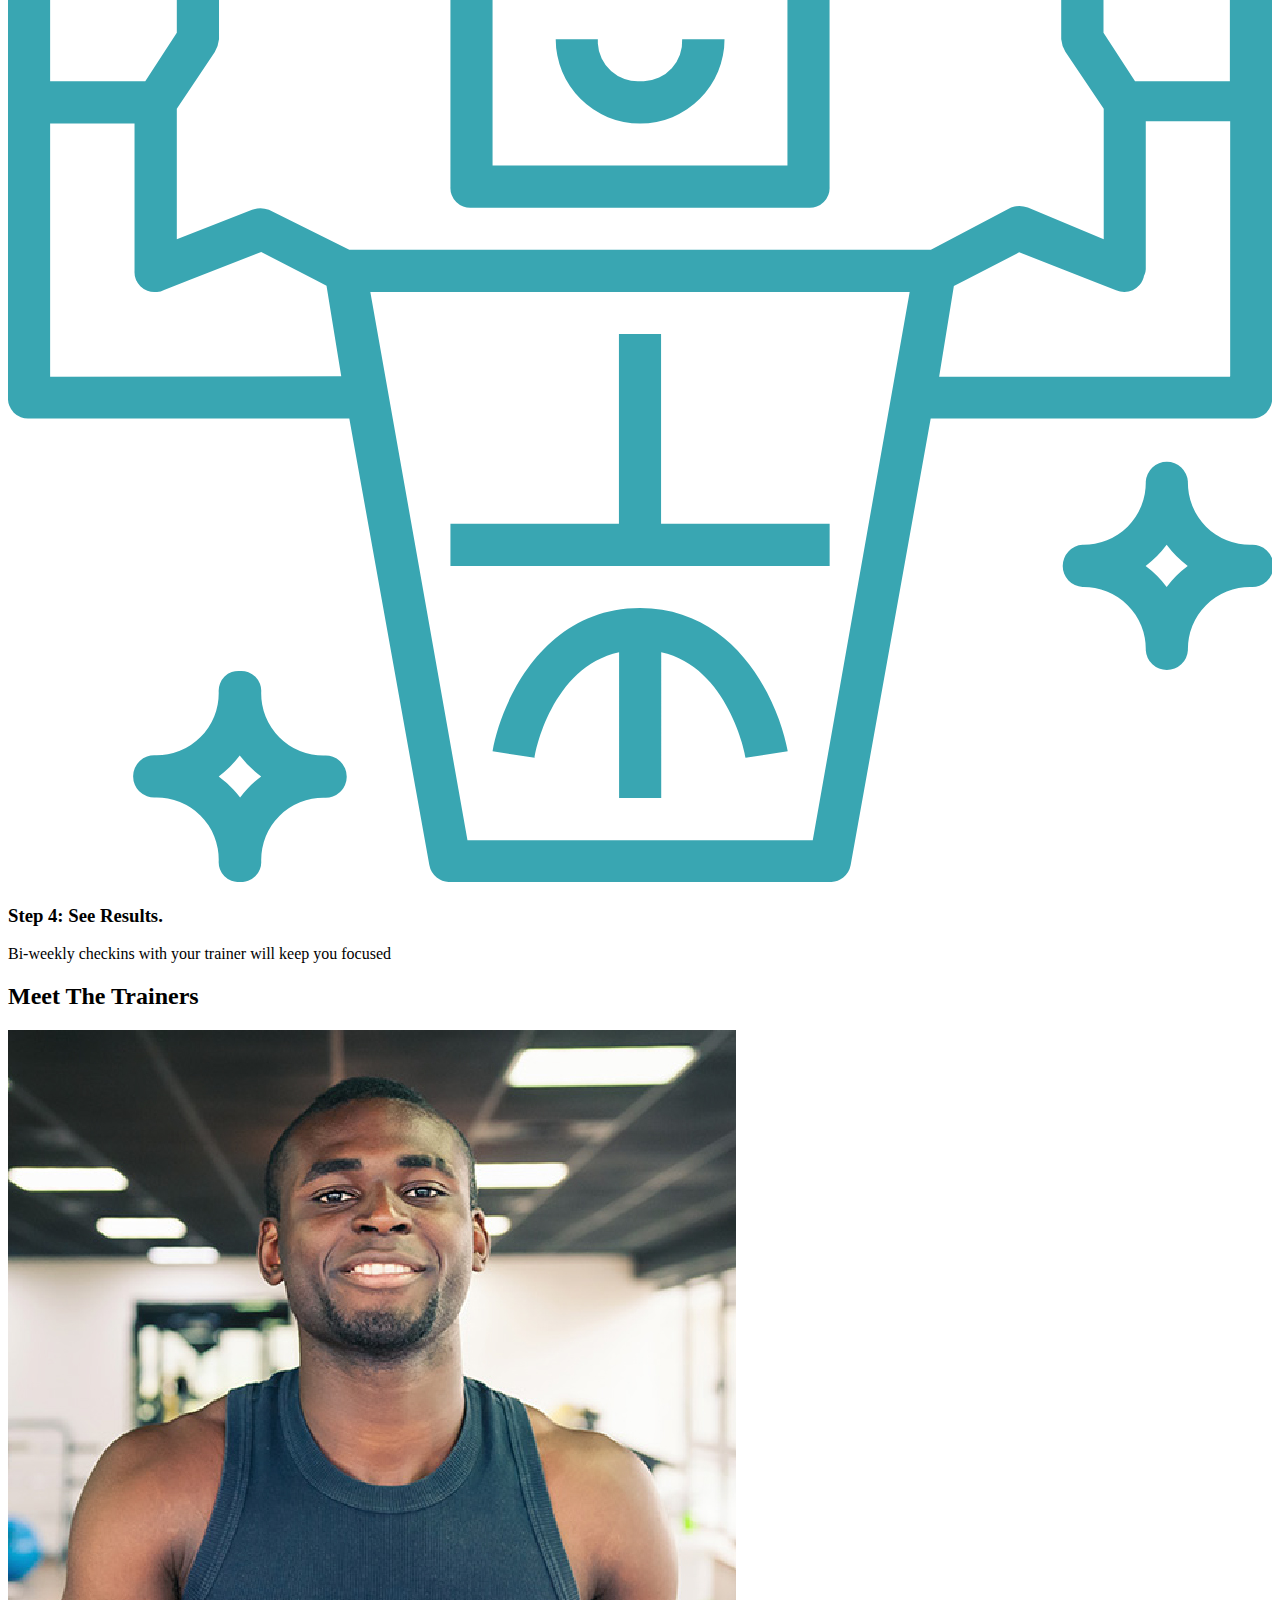
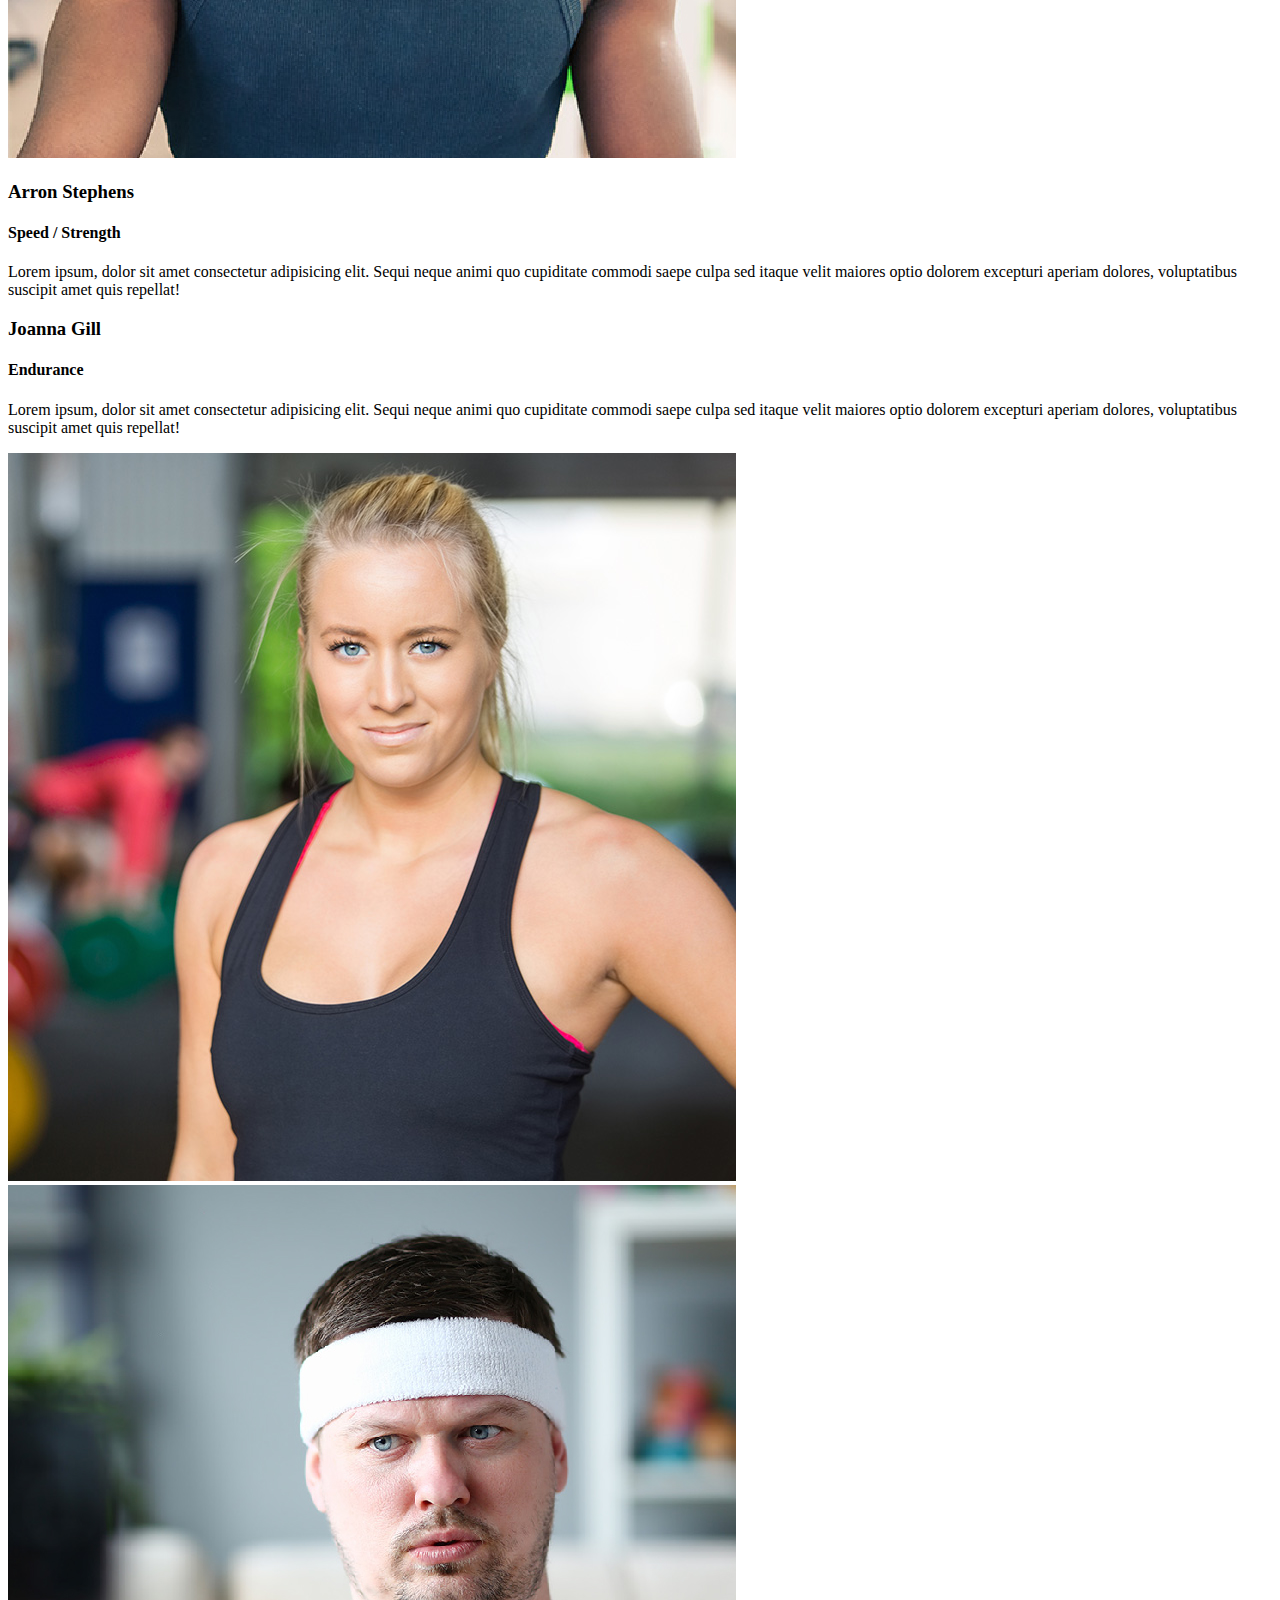
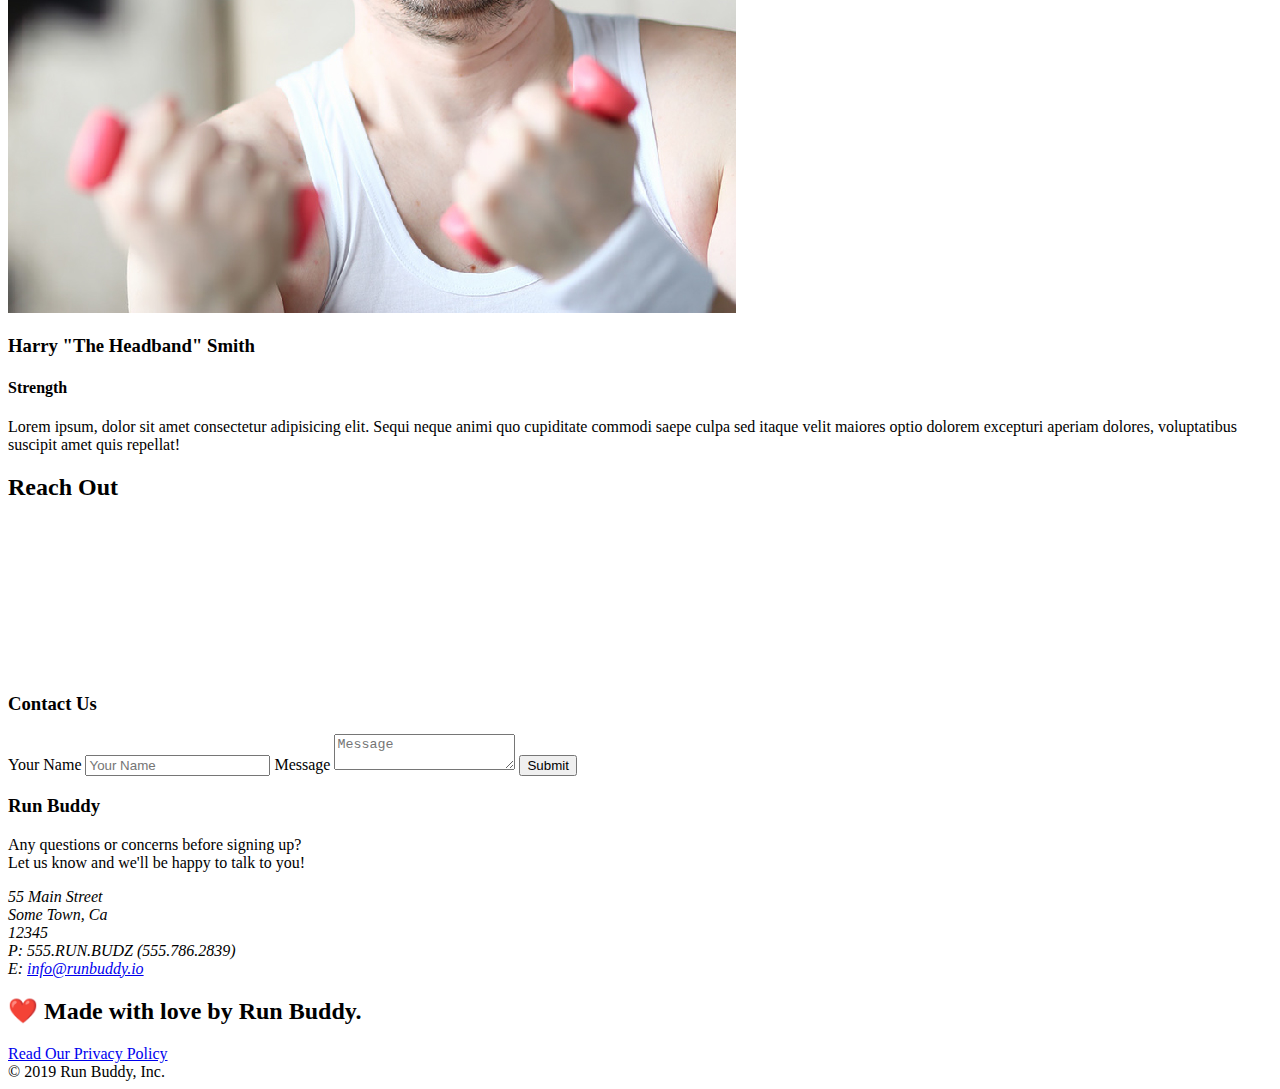
==== commit db3f93a4: "commit" ====
--- a/run-buddy/index.html
+++ b/run-buddy/index.html
@@ -1,211 +1,208 @@
-<!DOCTYPE html>
-<html lang="en">
-
-<head>
-  <meta charset="UTF-8" />
-  <title>Run Buddy</title>
-  <link rel="stylesheet" href="./assets/css/style.css" />
-</head>
-
-<body>
-  <!-- navigation -->
-  <header>
-    <h1>
-      <a href="/">
-        RUN BUDDY
-      </a>
-    </h1>
-    <nav>
-      <!-- Unordered list element -->
-      <ul>
-        <!-- List item element-->
-        <li>
-          <!-- Anchor element -->
-          <a href="#what-we-do">What We Do</a>
-        </li>
-        <li>
-          <a href="#what-you-do">What You Do</a>
-        </li>
-        <li>
-          <a href="#your-trainers">Your Trainers</a>
-        </li>
-        <li>
-          <a href="#reach-out">Reach Out</a>
-        </li>
-      </ul>
-    </nav>
-  </header>
-  <!-- hero/jumbotron -->
-  <section class="hero">
-    <div class="hero-cta">
-      <h2>Start Building Habits.</h2>
-      <p>
-        seitan heirloom post-ironic pop-up iPhone mlkshk hella selfies fashion axe occupy readymade put a bird on it messenger bag Wes Anderson Schlitz plaid Bushwick church-key lo-fi skateboard slow-carb hashtag trust fund Williamsburg biodiesel fixie farm-to-table 8-bit banjo XOXO Banksy chillwave bicycle rights retro cliche tattooed bespoke irony mumblecore Shoreditch deep v polaroid McSweeney's bitters cray gentrify tofu Marfa you probably haven't heard of them yr banh mi asymmetrical art party selvage letterpress High Life.
-      </p>
-    </div>
-    <div class="hero-form">
-      <h3>Get Started Today</h3>
-      <p>Fill out this form and one of our trainers will schedule a consult</p>
-      <form>
-        <label for="name">Enter full name:</label>
-        <input type="text" placeholder="Your Name" name="name" id="name" class="form-input" />
-        <label for="email">Enter email address:</label>
-        <input type="text" placeholder="Email Address" name="email" id="email" class="form-input" />
-        <label for="phone">Enter a telephone number:</label>
-        <input type="text" placeholder="Phone Number" name="phone" id="phone" class="form-input" />
-        <p>
-          Have you worked out with a trainer before?
-          <input type="radio" name="trainer-confirm" id="trainer-yes" />
-          <label for="trainer-yes">Yes</label>
-          <input type="radio" name="trainer-confirm" id="trainer-no" />
-          <label for="trainer-no">No</label>
-        </p>
-        <p>
-          <label for="checkbox">
-            I acknowledge that I am at least 18 years of age.
-          </label>
-          <input type="checkbox" name="checkpoint1" id="checkbox" />
-        </p>
-        <button type="submit">
-          Get running!
-        </button>
-      </form>
-    </div>
-  </section>
-
-  <!-- "what we do" section -->
-  <section id="what-we-do" class="intro">
-    <h2 class="section-title primary-border">What We Do</h2>
-    <p>
-      butcher selfies chambray shabby chic gentrify readymade yr Echo Park XOXO Tumblr normcore Banksy direct trade Blue
-      Bottle chillwave you probably haven't heard of them single-origin coffee Vice fanny pack fixie Odd Future Austin
-      fingerstache pickled twee synth Wes Anderson Thundercats viral bitters flannel meggings narwhal Marfa Schlitz
-      sustainable Intelligentsia umami deep v craft
-    </p>
-  </section>
-
-  <!-- "what you do" section -->
-  <section id="what-you-do" class="steps">
-    <h2 class="section-title secondary-border">What You Do</h2>
-
-    <div>
-      <img src="./assets/images/step-1.svg" alt="" />
-      <h3>Step 1: <span>Fill Out the Form Above.</span></h3>
-      <p>You're already here, so why not?</p>
-    </div>
-
-    <div>
-      <img src="./assets/images/step-2.svg" alt="" />
-      <h3>Step 2: <span>Consult with One of Our Trainers.</span></h3>
-      <p>Are you here to build muscle, lose weight, or just feel good?</p>
-    </div>
-
-    <div>
-      <img src="./assets/images/step-3.svg" alt="" />
-      <h3>Step 3: <span>Get Running.</span></h3>
-      <p>Hit the ground running (literally) once your trainer lays out your plan.</p>
-    </div>
-
-    <div>
-      <img src="./assets/images/step-4.svg" alt="" />
-      <h3>Step 4: <span>See Results.</span></h3>
-      <p>Bi-weekly checkins with your trainer will keep you focused</p>
-    </div>
-  </section>
-
-  <!-- "meet the trainers" section -->
-  <section id="your-trainers" class="trainers">
-    <h2 class="section-title primary-border">Meet The Trainers</h2>
-    <article class="trainer">
-      <img src="./assets/images/trainer-1.jpg" alt="Arron Stephens in his workout clothes, ready to pump iron" />
-      <div class="trainer-bio text-left">
-        <h3>Arron Stephens</h3>
-        <h4>Speed / Strength</h4>
-        <p>
-          Lorem ipsum, dolor sit amet consectetur adipisicing elit. Sequi neque animi quo cupiditate commodi saepe culpa
-          sed
-          itaque velit maiores optio dolorem excepturi aperiam dolores, voluptatibus suscipit amet quis repellat!
-        </p>
-      </div>
-    </article>
-
-    <!-- second trainer bio -->
-    <article class="trainer">
-      <div class="trainer-bio text-right">
-        <h3>Joanna Gill</h3>
-        <h4>Endurance</h4>
-        <p>
-          Lorem ipsum, dolor sit amet consectetur adipisicing elit. Sequi neque animi quo cupiditate commodi saepe culpa
-          sed
-          itaque velit maiores optio dolorem excepturi aperiam dolores, voluptatibus suscipit amet quis repellat!
-        </p>
-      </div>
-      <img src="./assets/images/trainer-2.jpg" alt="Joanna Gill cooling off after a workout" />
-    </article>
-
-    <!-- third trainer bio -->
-    <article class="trainer">
-      <img src="./assets/images/trainer-3.jpg"
-        alt="Harry Smith wearing a headband and lifting comically small pink weights" />
-      <div class="trainer-bio text-left">
-        <h3>Harry "the Headband" Smith</h3>
-        <h4>Strength</h4>
-        <p>
-          Lorem ipsum, dolor sit amet consectetur adipisicing elit. Sequi neque animi quo cupiditate commodi saepe culpa
-          sed
-          itaque velit maiores optio dolorem excepturi aperiam dolores, voluptatibus suscipit amet quis repellat!
-        </p>
-      </div>
-    </article>
-  </section>
-
-  <!-- "reach out" section -->
-  <section id="reach-out" class="contact">
-    <h2 class="section-title secondary-border">Reach Out</h2>
-    <div class="contact-info">
-    <div class=""contact-form">
-    <h3>Contact Us</h3>
-    <form>
-      <label for="contact-name">Your Name</label>
-      <input type="text" id="contact-name" placeholder="Your Name"/>
-      <label for="contact-message">Message</label>
-      <textarea id="contact-message" placeholder="Message"></textarea>
-      <button type="submit">Submit</button>
-    </form>
-    </div>
-    
-      <iframe 
-        src="https://www.google.com/maps/embed?pb=!1m18!1m12!1m3!1d3147.1079747227936!2d-120.42364418397035!3d37.92790791110593!2m3!1f0!2f0!3f0!3m2!1i1024!2i768!4f13.1!3m3!1m2!1s0x8090c49129b6ac57%3A0xb56c7eb95a2cd8bd!2sMain%20St%2C%20California%2095327!5e0!3m2!1sen!2sus!4v1616426329495!5m2!1sen!2sus"
-        style="border:0;" 
-        allowfullscreen=""
-        loading="lazy">
-      </iframe>
-      <div>
-        <h3>Run Buddy</h3>
-        <p>
-          Any questions or concerns before signing up?
-          <br />
-          Let us know and we'll be happy to talk to you!
-        </p>
-        <address>
-          55 Main Street <br />
-          Some Town, Ca <br />
-          12345<br />
-          P: 555.RUN.BUDZ (555.786.2839)<br />
-          E: <a href="mailto:info@runbuddy.io">info@runbuddy.io</a>
-        </address>
-      </div>
-    </div>
-  </section>
-
-  <!-- footer -->
-  <footer>
-    <h2>❤️ Made with love by Run Buddy.</h2>
-    <div>
-      <a href="./privacy-policy.html">Read Our Privacy Policy</a><br />
-      &copy; 2019 Run Buddy, Inc.
-    </div>
-  </footer>
-</body>
-
-</html>+<!DOCTYPE html>
+<html lang="en">
+  <head>
+    <meta charset="UTF-8" />
+    <link rel="stylesheet" href="./assets/css/style.css">
+    <title>Run Buddy</title>
+  </head>
+  <body>
+    <!-- navigation tags - block level element -->
+    <header>
+      <h1>
+        <a href="/">RUN BUDDY</a>
+      </h1>
+      <nav>
+        <ul>
+          <li>
+            <a href="#what-we-do">What We Do</a>
+          </li>
+          <li>
+            <a href="#what-you-do">What You Do</a>
+          </li>
+          <li>
+            <a href="#your-trainers">Your Trainers</a>
+          </li>
+          <li>
+            <a href="#reach-out">Reach Out</a>
+          </li>
+          
+        </ul>
+      </nav>
+    </header>
+    <!-- end navigation -->
+
+    <!-- hero/jumbotron -->
+    <section class="hero">
+      <div class="hero-cta">
+        <h2>Start Building Habits.</h2>
+        <p>
+          seitan heirloom post-ironic pop-up iPhone mlkshk hella selfies fashion axe occupy readymade put a bird on it
+          messenger bag Wes Anderson Schlitz plaid Bushwick church-key lo-fi skateboard slow-carb hashtag trust fund
+          Williamsburg biodiesel fixie farm-to-table 8-bit banjo XOXO Banksy chillwave bicycle rights retro cliche
+          tattooed bespoke irony mumblecore Shoreditch deep v polaroid McSweeney's bitters cray gentrify tofu Marfa you
+          probably haven't heard of them yr banh mi asymmetrical art party selvage letterpress High Life.
+        </p>
+      </div>
+
+      <div class="hero-form">
+        <h3>Get Started Today</h3>
+        <p>Fill out this form and one of our trainers will schedule a consult.</p>
+        <form>
+          <label for="name">Enter full name:</label>
+          <input type="text" placeholder="Your Name" id="name" name="name" class="form-input" />
+          <label for="email">Enter email address:</label>
+          <input type="email" placeholder="Email Address" id="email" name="email" class="form-input" />
+          <label for="phone">Enter a telephone number:</label>
+          <input type="tel" placeholder="Phone Number" name="phone" id="phone" class="form-input" />
+          <p>
+            Have you worked out with a trainer before? 
+            <input type="radio" name="trainer-confirm" id="trainer-yes" />
+            <label for="trainer-yes">Yes</label>
+            <input type="radio" name="trainer-confirm" id="trainer-no"/>
+            <label for="trainer-no">No</label>
+          </p>
+          <p>
+            <label for="checkbox">
+              I acknowledge that I am at least 18 years of age.
+            </label>
+            <input type="checkbox" name="checkpoint1" id="checkbox" />
+          </p>
+          <button type="submit">
+            Get running!
+          </button>
+        </form>
+      </div>
+    </section>
+    <!-- end header -->
+
+    <!-- "what we do" start - <section> -->
+    <section id="what-we-do" class="intro">
+      <h2 class="section-title primary-border">
+        What We Do
+      </h2>
+      <p>
+        butcher selfies chambray shabby chic gentrify readymade yr Echo Park XOXO Tumblr normcore Banksy direct trade  Blue Bottle chillwave you probably haven't heard of them single-origin coffee Vice fanny pack fixie Odd Future Austin fingerstache pickled twee synth Wes Anderson Thundercats viral bitters flannel meggings narwhal Marfa Schlitz sustainable Intelligentsia umami deep v craft
+      </p>
+    </section>
+    <!-- end "what we do" -->
+
+    <!-- "what you do" start -->
+    <section id="what-you-do" class="steps">
+      <h2 class="section-title secondary-border">
+        What You Do
+      </h2> 
+      <div>
+        <img src="./assets/images/step-1.svg" alt="" />
+        <h3>Step 1: <span>Fill Out The Form Above.</span></h3>
+        <p>You're already here, so why not?</p>
+      </div>
+      <div>
+        <img src="./assets/images/step-2.svg" alt="" />
+        <h3>Step 2: <span>Consult With One Of Our Trainers.</span></h3>
+        <p>Are you here to build muscle, lose weight, or just feel good?</p>
+      </div>
+      <div>
+        <img src="./assets/images/step-3.svg" alt="" />
+        <h3>Step 3: <span>Get Running.</span></h3>
+        <p>Hit the ground running (literally) once your trainer lays out your plan.</p>
+      </div>
+      <div>
+        <img src="./assets/images/step-4.svg" alt="" />
+        <h3>Step 4: <span>See Results.</span></h3>
+        <p>Bi-weekly checkins with your trainer will keep you focused</p>
+      </div>
+    </section>
+    <!-- "what you do" end -->
+
+    <!-- "meet the trainers" start -->
+    <section id="your-trainers" class="trainers">
+      <h2 class="section-title primary-border">
+        Meet The Trainers
+      </h2>
+
+      <article class="trainer">
+        <img src="./assets/images/trainer-1.jpg" alt="Arron Stephens in his workout clothes, ready to pump iron" />
+        <div class="trainer-bio text-left">
+          <h3>Arron Stephens</h3>
+          <h4>Speed / Strength</h4>
+          <p>Lorem ipsum, dolor sit amet consectetur adipisicing elit. Sequi neque animi quo cupiditate commodi saepe culpa sed itaque velit maiores optio dolorem excepturi aperiam dolores, voluptatibus suscipit amet quis repellat!</p>
+        </div>
+      </article>
+
+       <article class="trainer">
+         <div class="trainer-bio text-right">
+           <h3>Joanna Gill</h3>
+           <h4>Endurance</h4>
+           <p>Lorem ipsum, dolor sit amet consectetur adipisicing elit. Sequi neque animi quo cupiditate commodi saepe culpa sed itaque velit maiores optio dolorem excepturi aperiam dolores, voluptatibus suscipit amet quis repellat!</p>
+          </div>
+          <img src="./assets/images/trainer-2.jpg" alt="Joanna Gill cooling off after a work out" />
+        </article>
+
+       <article class="trainer">
+        <img src="./assets/images/trainer-3.jpg" alt="Harry Smith wearing a headband and lifting comically small pink weights" />
+        <div class="trainer-bio text-left">
+          <h3>Harry "The Headband" Smith</h3>
+          <h4>Strength</h4>
+          <p>Lorem ipsum, dolor sit amet consectetur adipisicing elit. Sequi neque animi quo cupiditate commodi saepe culpa sed itaque velit maiores optio dolorem excepturi aperiam dolores, voluptatibus suscipit amet quis repellat!</p>
+        </div>
+      </article>
+    </section>
+    <!-- "meet the trainers" end -->
+
+    <!-- "reach out" start -->
+    <section id="reach-out" class="contact">
+      <h2 class="section-title secondary-border">
+        Reach Out
+      </h2>
+
+      <div class="contact-info">
+        <iframe
+          src="https://www.google.com/maps/embed?pb=!1m14!1m12!1m3!1d12182.30520634488!2d-74.0652613!3d40.2407219!2m3!1f0!2f0!3f0!3m2!1i1024!2i768!4f13.1!5e0!3m2!1sen!2sus!4v1561060983193!5m2!1sen!2sus"
+          frameborder="0" style="border:0" allowfullscreen>
+        </iframe>
+
+        <div class="contact-form">
+          <h3>Contact Us</h3>
+          <form>
+            <label for="contact-name">Your Name</label>
+            <input type="text" id="contact-name" placeholder="Your Name" />
+        
+            <label for="contact-message">Message</label>
+            <textarea id="contact-message" placeholder="Message"></textarea>
+        
+            <button type="submit">Submit</button>
+          </form>
+        </div>
+
+        <div>
+          <h3>Run Buddy</h3>
+          <p>
+            Any questions or concerns before signing up? 
+            <br/>
+            Let us know and we'll be happy to talk to you!
+          </p>
+
+          <address>
+            55 Main Street <br/>
+            Some Town, Ca <br/>
+            12345<br/>
+            P: 555.RUN.BUDZ (555.786.2839)<br/>
+            E: <a href="mailto:info@runbuddy.io">info@runbuddy.io</a>
+          </address>
+          
+        </div>
+      </div>
+    </section>
+    <!-- "reach out" end -->
+
+    <!-- footer -->
+    <footer>
+      <h2>❤️ Made with love by Run Buddy.</h2>
+      <div>
+        <a href="./privacy-policy.html">Read Our Privacy Policy</a><br/>
+        &copy; 2019 Run Buddy, Inc.
+      </div>
+    </footer>
+    <!-- footer end -->
+  </body>
+</html>
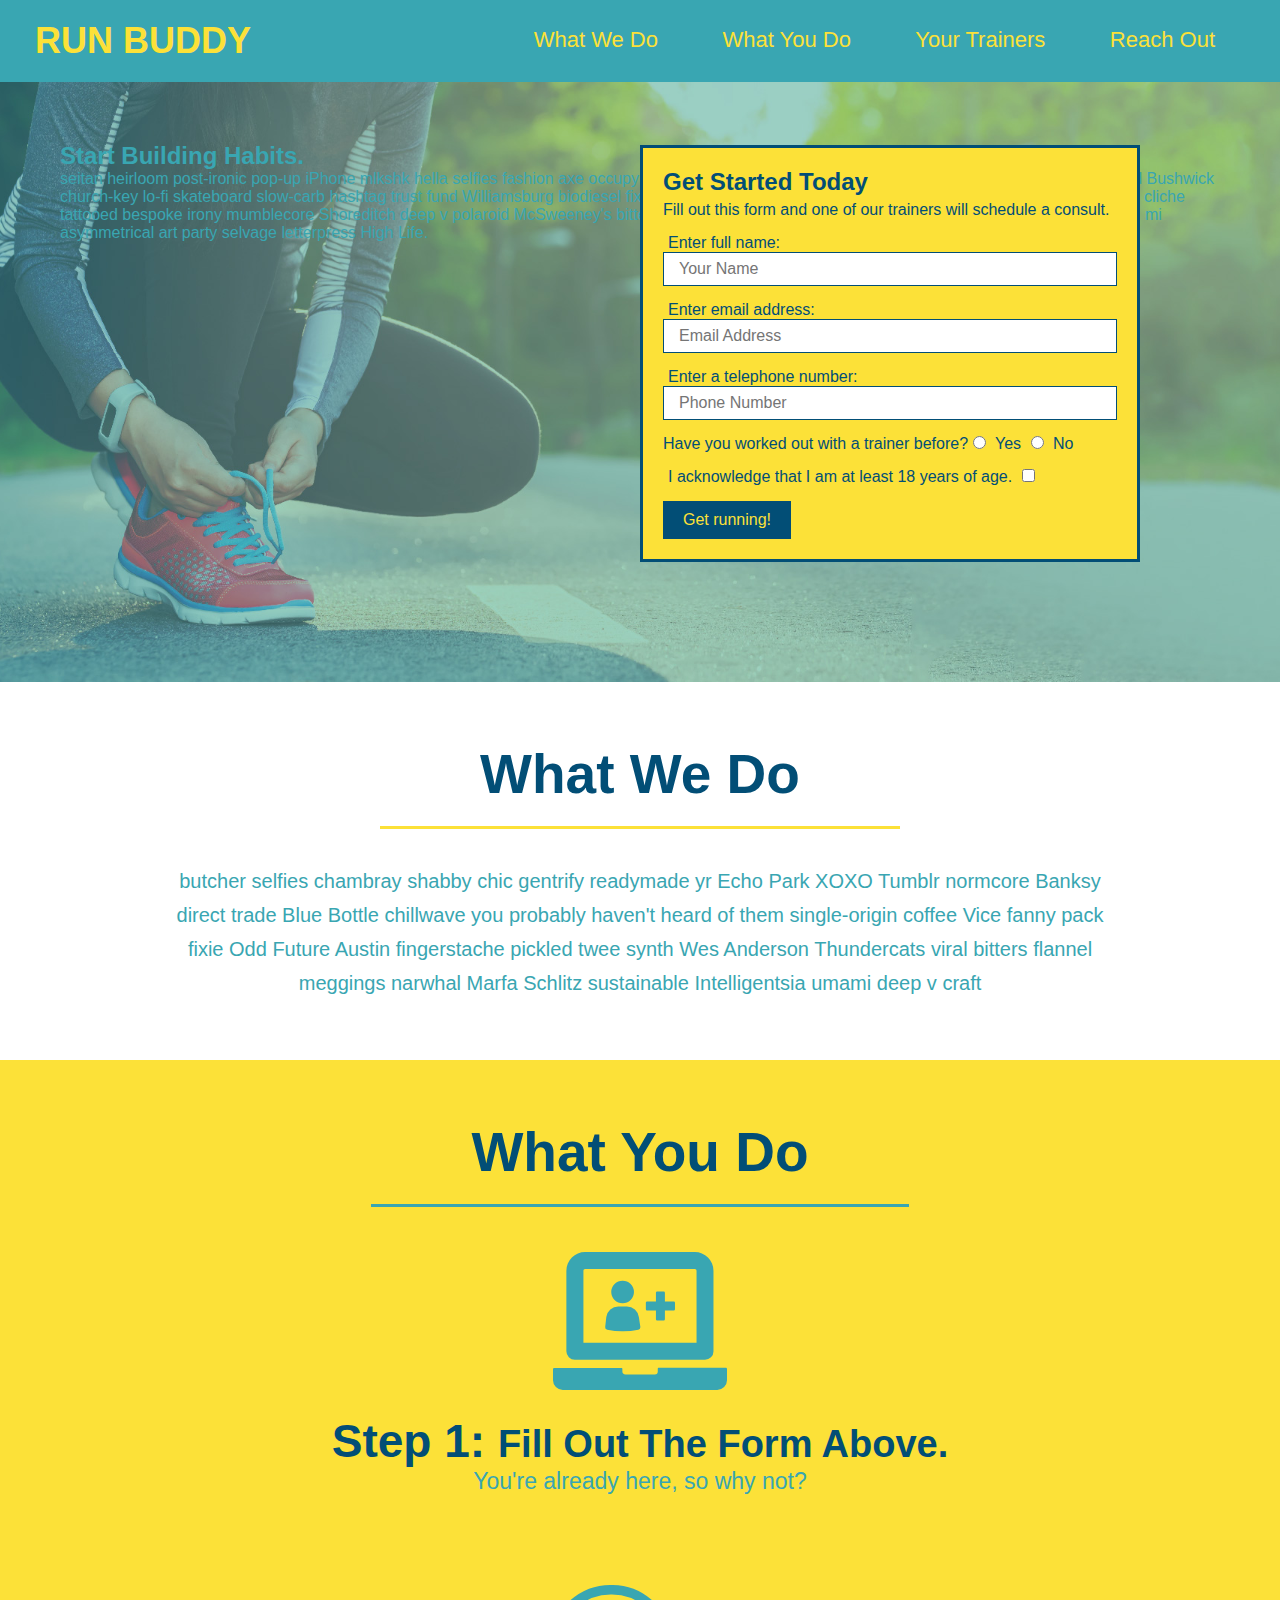
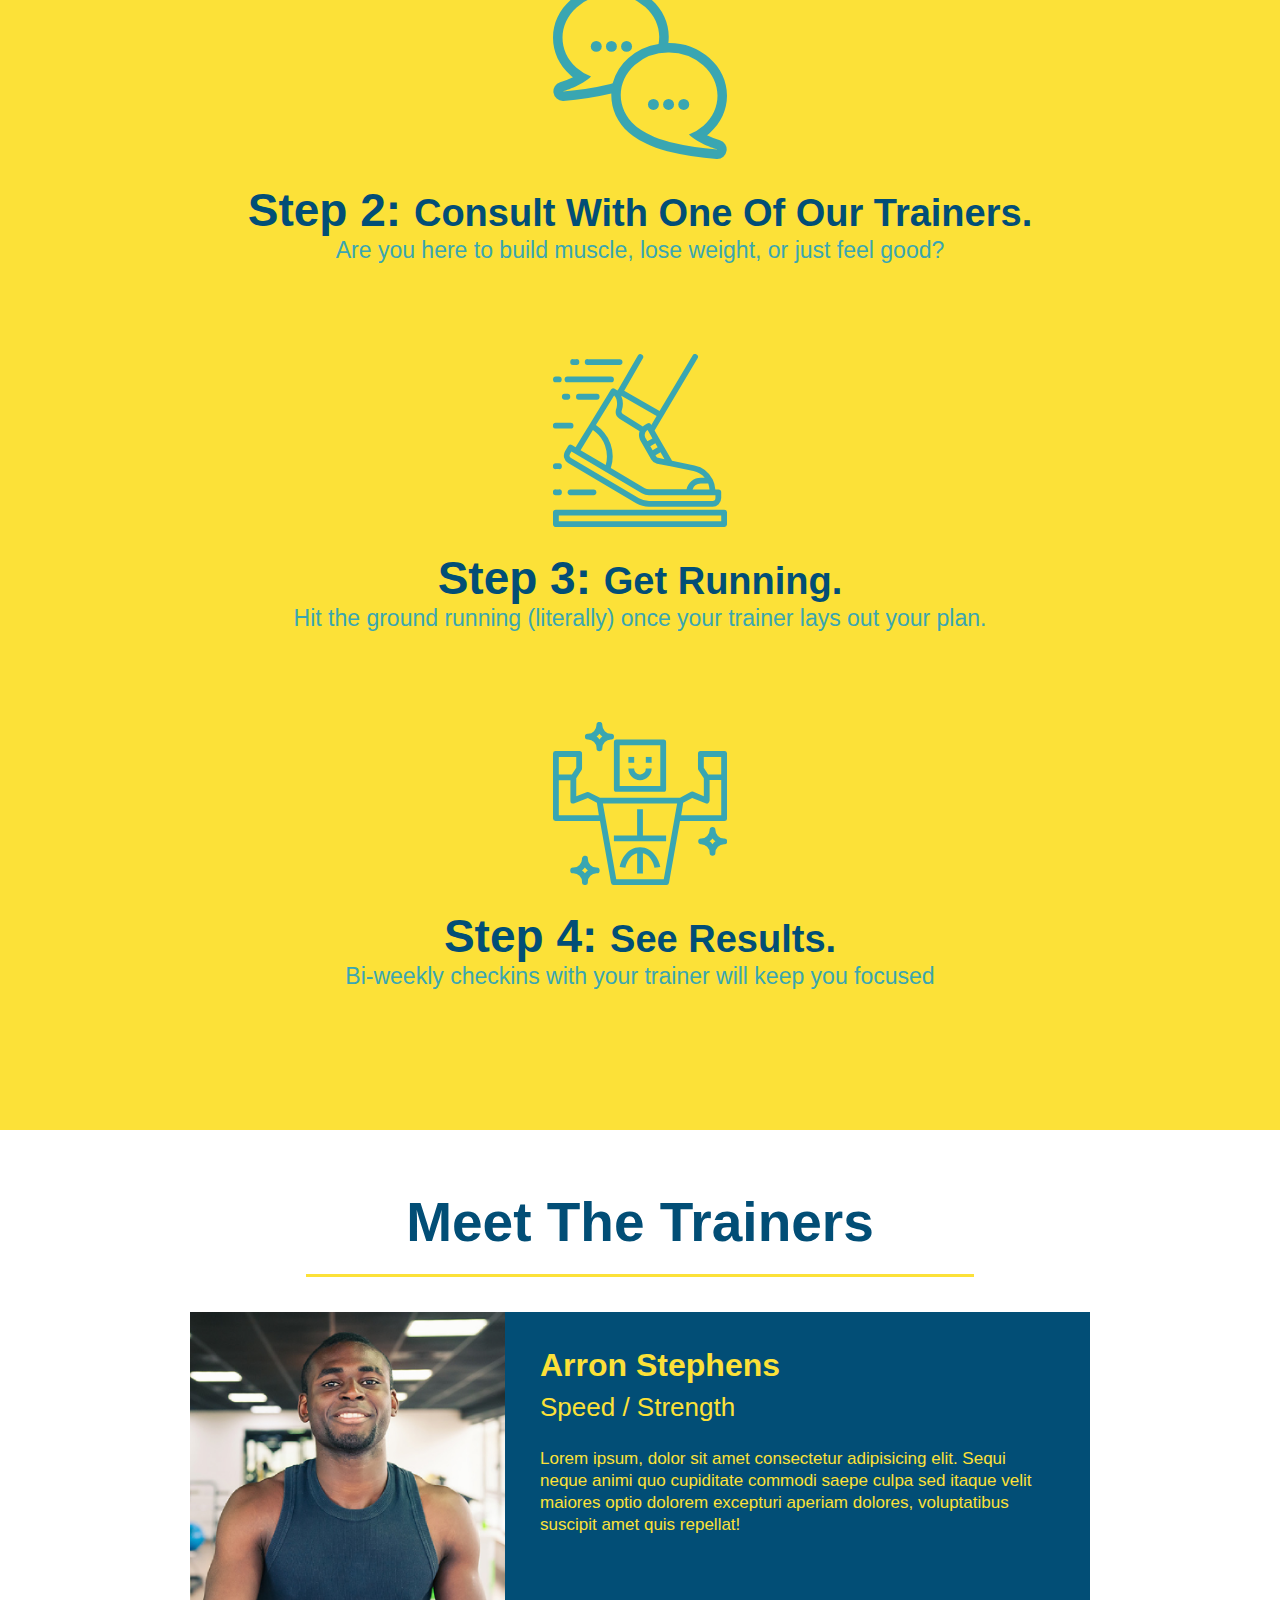
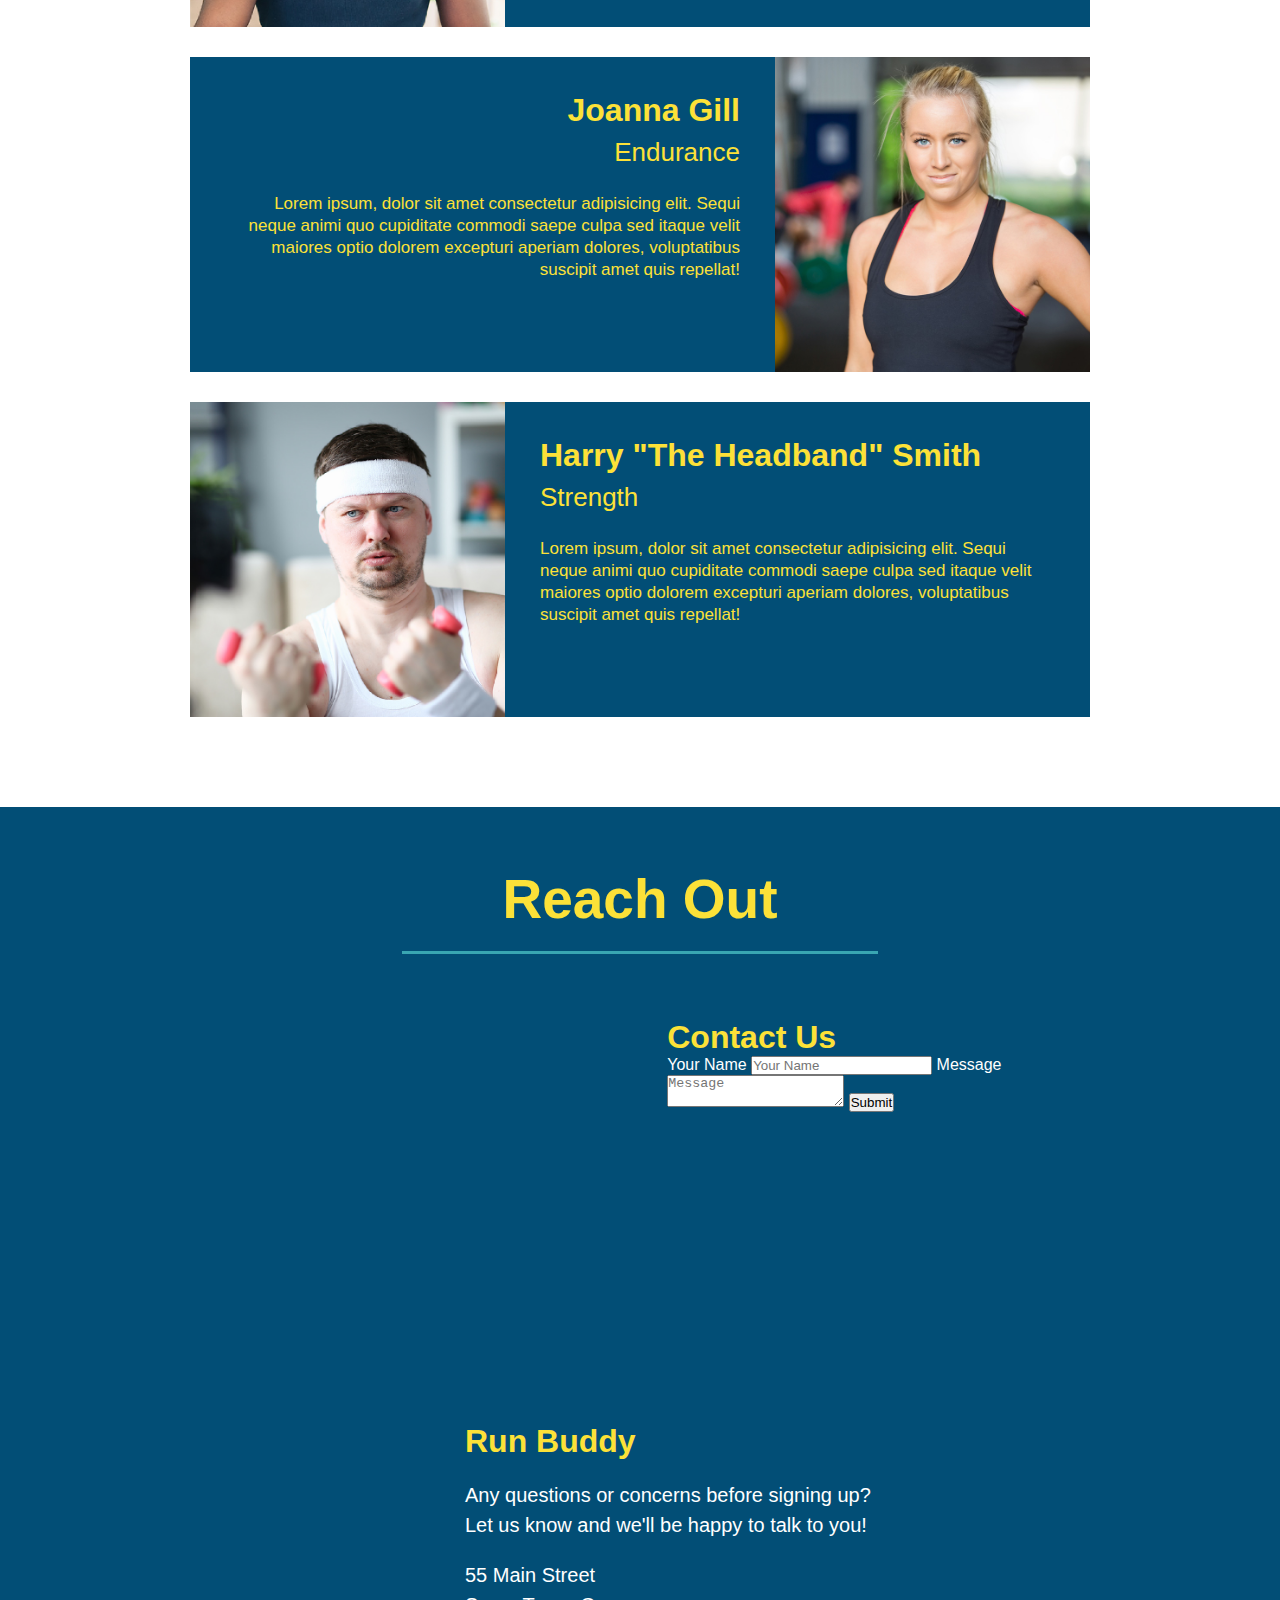
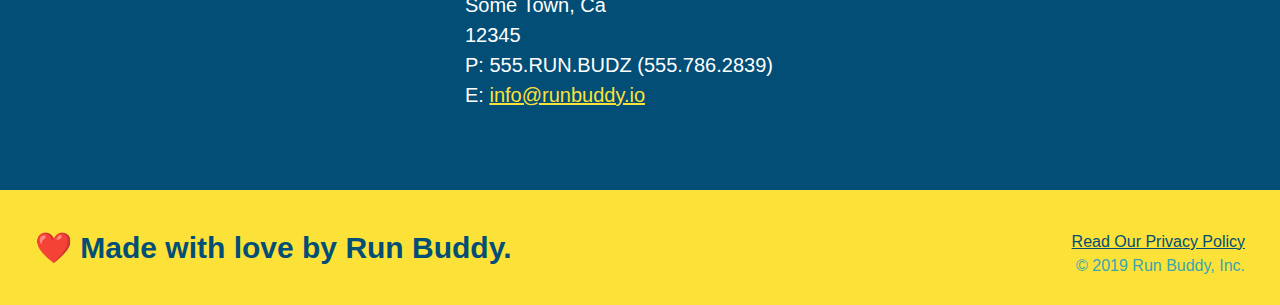
==== commit dfc0d0ce: "commit" ====
--- a/run-buddy/index.html
+++ b/run-buddy/index.html
@@ -1,208 +1,208 @@
-<!DOCTYPE html>
-<html lang="en">
-  <head>
-    <meta charset="UTF-8" />
-    <link rel="stylesheet" href="./assets/css/style.css">
-    <title>Run Buddy</title>
-  </head>
-  <body>
-    <!-- navigation tags - block level element -->
-    <header>
-      <h1>
-        <a href="/">RUN BUDDY</a>
-      </h1>
-      <nav>
-        <ul>
-          <li>
-            <a href="#what-we-do">What We Do</a>
-          </li>
-          <li>
-            <a href="#what-you-do">What You Do</a>
-          </li>
-          <li>
-            <a href="#your-trainers">Your Trainers</a>
-          </li>
-          <li>
-            <a href="#reach-out">Reach Out</a>
-          </li>
-          
-        </ul>
-      </nav>
-    </header>
-    <!-- end navigation -->
-
-    <!-- hero/jumbotron -->
-    <section class="hero">
-      <div class="hero-cta">
-        <h2>Start Building Habits.</h2>
-        <p>
-          seitan heirloom post-ironic pop-up iPhone mlkshk hella selfies fashion axe occupy readymade put a bird on it
-          messenger bag Wes Anderson Schlitz plaid Bushwick church-key lo-fi skateboard slow-carb hashtag trust fund
-          Williamsburg biodiesel fixie farm-to-table 8-bit banjo XOXO Banksy chillwave bicycle rights retro cliche
-          tattooed bespoke irony mumblecore Shoreditch deep v polaroid McSweeney's bitters cray gentrify tofu Marfa you
-          probably haven't heard of them yr banh mi asymmetrical art party selvage letterpress High Life.
-        </p>
-      </div>
-
-      <div class="hero-form">
-        <h3>Get Started Today</h3>
-        <p>Fill out this form and one of our trainers will schedule a consult.</p>
-        <form>
-          <label for="name">Enter full name:</label>
-          <input type="text" placeholder="Your Name" id="name" name="name" class="form-input" />
-          <label for="email">Enter email address:</label>
-          <input type="email" placeholder="Email Address" id="email" name="email" class="form-input" />
-          <label for="phone">Enter a telephone number:</label>
-          <input type="tel" placeholder="Phone Number" name="phone" id="phone" class="form-input" />
-          <p>
-            Have you worked out with a trainer before? 
-            <input type="radio" name="trainer-confirm" id="trainer-yes" />
-            <label for="trainer-yes">Yes</label>
-            <input type="radio" name="trainer-confirm" id="trainer-no"/>
-            <label for="trainer-no">No</label>
-          </p>
-          <p>
-            <label for="checkbox">
-              I acknowledge that I am at least 18 years of age.
-            </label>
-            <input type="checkbox" name="checkpoint1" id="checkbox" />
-          </p>
-          <button type="submit">
-            Get running!
-          </button>
-        </form>
-      </div>
-    </section>
-    <!-- end header -->
-
-    <!-- "what we do" start - <section> -->
-    <section id="what-we-do" class="intro">
-      <h2 class="section-title primary-border">
-        What We Do
-      </h2>
-      <p>
-        butcher selfies chambray shabby chic gentrify readymade yr Echo Park XOXO Tumblr normcore Banksy direct trade  Blue Bottle chillwave you probably haven't heard of them single-origin coffee Vice fanny pack fixie Odd Future Austin fingerstache pickled twee synth Wes Anderson Thundercats viral bitters flannel meggings narwhal Marfa Schlitz sustainable Intelligentsia umami deep v craft
-      </p>
-    </section>
-    <!-- end "what we do" -->
-
-    <!-- "what you do" start -->
-    <section id="what-you-do" class="steps">
-      <h2 class="section-title secondary-border">
-        What You Do
-      </h2> 
-      <div>
-        <img src="./assets/images/step-1.svg" alt="" />
-        <h3>Step 1: <span>Fill Out The Form Above.</span></h3>
-        <p>You're already here, so why not?</p>
-      </div>
-      <div>
-        <img src="./assets/images/step-2.svg" alt="" />
-        <h3>Step 2: <span>Consult With One Of Our Trainers.</span></h3>
-        <p>Are you here to build muscle, lose weight, or just feel good?</p>
-      </div>
-      <div>
-        <img src="./assets/images/step-3.svg" alt="" />
-        <h3>Step 3: <span>Get Running.</span></h3>
-        <p>Hit the ground running (literally) once your trainer lays out your plan.</p>
-      </div>
-      <div>
-        <img src="./assets/images/step-4.svg" alt="" />
-        <h3>Step 4: <span>See Results.</span></h3>
-        <p>Bi-weekly checkins with your trainer will keep you focused</p>
-      </div>
-    </section>
-    <!-- "what you do" end -->
-
-    <!-- "meet the trainers" start -->
-    <section id="your-trainers" class="trainers">
-      <h2 class="section-title primary-border">
-        Meet The Trainers
-      </h2>
-
-      <article class="trainer">
-        <img src="./assets/images/trainer-1.jpg" alt="Arron Stephens in his workout clothes, ready to pump iron" />
-        <div class="trainer-bio text-left">
-          <h3>Arron Stephens</h3>
-          <h4>Speed / Strength</h4>
-          <p>Lorem ipsum, dolor sit amet consectetur adipisicing elit. Sequi neque animi quo cupiditate commodi saepe culpa sed itaque velit maiores optio dolorem excepturi aperiam dolores, voluptatibus suscipit amet quis repellat!</p>
-        </div>
-      </article>
-
-       <article class="trainer">
-         <div class="trainer-bio text-right">
-           <h3>Joanna Gill</h3>
-           <h4>Endurance</h4>
-           <p>Lorem ipsum, dolor sit amet consectetur adipisicing elit. Sequi neque animi quo cupiditate commodi saepe culpa sed itaque velit maiores optio dolorem excepturi aperiam dolores, voluptatibus suscipit amet quis repellat!</p>
-          </div>
-          <img src="./assets/images/trainer-2.jpg" alt="Joanna Gill cooling off after a work out" />
-        </article>
-
-       <article class="trainer">
-        <img src="./assets/images/trainer-3.jpg" alt="Harry Smith wearing a headband and lifting comically small pink weights" />
-        <div class="trainer-bio text-left">
-          <h3>Harry "The Headband" Smith</h3>
-          <h4>Strength</h4>
-          <p>Lorem ipsum, dolor sit amet consectetur adipisicing elit. Sequi neque animi quo cupiditate commodi saepe culpa sed itaque velit maiores optio dolorem excepturi aperiam dolores, voluptatibus suscipit amet quis repellat!</p>
-        </div>
-      </article>
-    </section>
-    <!-- "meet the trainers" end -->
-
-    <!-- "reach out" start -->
-    <section id="reach-out" class="contact">
-      <h2 class="section-title secondary-border">
-        Reach Out
-      </h2>
-
-      <div class="contact-info">
-        <iframe
-          src="https://www.google.com/maps/embed?pb=!1m14!1m12!1m3!1d12182.30520634488!2d-74.0652613!3d40.2407219!2m3!1f0!2f0!3f0!3m2!1i1024!2i768!4f13.1!5e0!3m2!1sen!2sus!4v1561060983193!5m2!1sen!2sus"
-          frameborder="0" style="border:0" allowfullscreen>
-        </iframe>
-
-        <div class="contact-form">
-          <h3>Contact Us</h3>
-          <form>
-            <label for="contact-name">Your Name</label>
-            <input type="text" id="contact-name" placeholder="Your Name" />
-        
-            <label for="contact-message">Message</label>
-            <textarea id="contact-message" placeholder="Message"></textarea>
-        
-            <button type="submit">Submit</button>
-          </form>
-        </div>
-
-        <div>
-          <h3>Run Buddy</h3>
-          <p>
-            Any questions or concerns before signing up? 
-            <br/>
-            Let us know and we'll be happy to talk to you!
-          </p>
-
-          <address>
-            55 Main Street <br/>
-            Some Town, Ca <br/>
-            12345<br/>
-            P: 555.RUN.BUDZ (555.786.2839)<br/>
-            E: <a href="mailto:info@runbuddy.io">info@runbuddy.io</a>
-          </address>
-          
-        </div>
-      </div>
-    </section>
-    <!-- "reach out" end -->
-
-    <!-- footer -->
-    <footer>
-      <h2>❤️ Made with love by Run Buddy.</h2>
-      <div>
-        <a href="./privacy-policy.html">Read Our Privacy Policy</a><br/>
-        &copy; 2019 Run Buddy, Inc.
-      </div>
-    </footer>
-    <!-- footer end -->
-  </body>
-</html>
+<!DOCTYPE html>
+<html lang="en">
+  <head>
+    <meta charset="UTF-8" />
+    <link rel="stylesheet" href="./assets/css/style.css">
+    <title>Run Buddy</title>
+  </head>
+  <body>
+    <!-- navigation tags - block level element -->
+    <header>
+      <h1>
+        <a href="/">RUN BUDDY</a>
+      </h1>
+      <nav>
+        <ul>
+          <li>
+            <a href="#what-we-do">What We Do</a>
+          </li>
+          <li>
+            <a href="#what-you-do">What You Do</a>
+          </li>
+          <li>
+            <a href="#your-trainers">Your Trainers</a>
+          </li>
+          <li>
+            <a href="#reach-out">Reach Out</a>
+          </li>
+          
+        </ul>
+      </nav>
+    </header>
+    <!-- end navigation -->
+
+    <!-- hero/jumbotron -->
+    <section class="hero">
+      <div class="hero-cta">
+        <h2>Start Building Habits.</h2>
+        <p>
+          seitan heirloom post-ironic pop-up iPhone mlkshk hella selfies fashion axe occupy readymade put a bird on it
+          messenger bag Wes Anderson Schlitz plaid Bushwick church-key lo-fi skateboard slow-carb hashtag trust fund
+          Williamsburg biodiesel fixie farm-to-table 8-bit banjo XOXO Banksy chillwave bicycle rights retro cliche
+          tattooed bespoke irony mumblecore Shoreditch deep v polaroid McSweeney's bitters cray gentrify tofu Marfa you
+          probably haven't heard of them yr banh mi asymmetrical art party selvage letterpress High Life.
+        </p>
+      </div>
+
+      <div class="hero-form">
+        <h3>Get Started Today</h3>
+        <p>Fill out this form and one of our trainers will schedule a consult.</p>
+        <form>
+          <label for="name">Enter full name:</label>
+          <input type="text" placeholder="Your Name" id="name" name="name" class="form-input" />
+          <label for="email">Enter email address:</label>
+          <input type="email" placeholder="Email Address" id="email" name="email" class="form-input" />
+          <label for="phone">Enter a telephone number:</label>
+          <input type="tel" placeholder="Phone Number" name="phone" id="phone" class="form-input" />
+          <p>
+            Have you worked out with a trainer before? 
+            <input type="radio" name="trainer-confirm" id="trainer-yes" />
+            <label for="trainer-yes">Yes</label>
+            <input type="radio" name="trainer-confirm" id="trainer-no"/>
+            <label for="trainer-no">No</label>
+          </p>
+          <p>
+            <label for="checkbox">
+              I acknowledge that I am at least 18 years of age.
+            </label>
+            <input type="checkbox" name="checkpoint1" id="checkbox" />
+          </p>
+          <button type="submit">
+            Get running!
+          </button>
+        </form>
+      </div>
+    </section>
+    <!-- end header -->
+
+    <!-- "what we do" start - <section> -->
+    <section id="what-we-do" class="intro">
+      <h2 class="section-title primary-border">
+        What We Do
+      </h2>
+      <p>
+        butcher selfies chambray shabby chic gentrify readymade yr Echo Park XOXO Tumblr normcore Banksy direct trade  Blue Bottle chillwave you probably haven't heard of them single-origin coffee Vice fanny pack fixie Odd Future Austin fingerstache pickled twee synth Wes Anderson Thundercats viral bitters flannel meggings narwhal Marfa Schlitz sustainable Intelligentsia umami deep v craft
+      </p>
+    </section>
+    <!-- end "what we do" -->
+
+    <!-- "what you do" start -->
+    <section id="what-you-do" class="steps">
+      <h2 class="section-title secondary-border">
+        What You Do
+      </h2> 
+      <div>
+        <img src="./assets/images/step-1.svg" alt="" />
+        <h3>Step 1: <span>Fill Out The Form Above.</span></h3>
+        <p>You're already here, so why not?</p>
+      </div>
+      <div>
+        <img src="./assets/images/step-2.svg" alt="" />
+        <h3>Step 2: <span>Consult With One Of Our Trainers.</span></h3>
+        <p>Are you here to build muscle, lose weight, or just feel good?</p>
+      </div>
+      <div>
+        <img src="./assets/images/step-3.svg" alt="" />
+        <h3>Step 3: <span>Get Running.</span></h3>
+        <p>Hit the ground running (literally) once your trainer lays out your plan.</p>
+      </div>
+      <div>
+        <img src="./assets/images/step-4.svg" alt="" />
+        <h3>Step 4: <span>See Results.</span></h3>
+        <p>Bi-weekly checkins with your trainer will keep you focused</p>
+      </div>
+    </section>
+    <!-- "what you do" end -->
+
+    <!-- "meet the trainers" start -->
+    <section id="your-trainers" class="trainers">
+      <h2 class="section-title primary-border">
+        Meet The Trainers
+      </h2>
+
+      <article class="trainer">
+        <img src="./assets/images/trainer-1.jpg" alt="Arron Stephens in his workout clothes, ready to pump iron" />
+        <div class="trainer-bio text-left">
+          <h3>Arron Stephens</h3>
+          <h4>Speed / Strength</h4>
+          <p>Lorem ipsum, dolor sit amet consectetur adipisicing elit. Sequi neque animi quo cupiditate commodi saepe culpa sed itaque velit maiores optio dolorem excepturi aperiam dolores, voluptatibus suscipit amet quis repellat!</p>
+        </div>
+      </article>
+
+       <article class="trainer">
+         <div class="trainer-bio text-right">
+           <h3>Joanna Gill</h3>
+           <h4>Endurance</h4>
+           <p>Lorem ipsum, dolor sit amet consectetur adipisicing elit. Sequi neque animi quo cupiditate commodi saepe culpa sed itaque velit maiores optio dolorem excepturi aperiam dolores, voluptatibus suscipit amet quis repellat!</p>
+          </div>
+          <img src="./assets/images/trainer-2.jpg" alt="Joanna Gill cooling off after a work out" />
+        </article>
+
+       <article class="trainer">
+        <img src="./assets/images/trainer-3.jpg" alt="Harry Smith wearing a headband and lifting comically small pink weights" />
+        <div class="trainer-bio text-left">
+          <h3>Harry "The Headband" Smith</h3>
+          <h4>Strength</h4>
+          <p>Lorem ipsum, dolor sit amet consectetur adipisicing elit. Sequi neque animi quo cupiditate commodi saepe culpa sed itaque velit maiores optio dolorem excepturi aperiam dolores, voluptatibus suscipit amet quis repellat!</p>
+        </div>
+      </article>
+    </section>
+    <!-- "meet the trainers" end -->
+
+    <!-- "reach out" start -->
+    <section id="reach-out" class="contact">
+      <h2 class="section-title secondary-border">
+        Reach Out
+      </h2>
+
+      <div class="contact-info">
+        <iframe
+          src="https://www.google.com/maps/embed?pb=!1m14!1m12!1m3!1d12182.30520634488!2d-74.0652613!3d40.2407219!2m3!1f0!2f0!3f0!3m2!1i1024!2i768!4f13.1!5e0!3m2!1sen!2sus!4v1561060983193!5m2!1sen!2sus"
+          frameborder="0" style="border:0" allowfullscreen>
+        </iframe>
+
+        <div class="contact-form">
+          <h3>Contact Us</h3>
+          <form>
+            <label for="contact-name">Your Name</label>
+            <input type="text" id="contact-name" placeholder="Your Name" />
+        
+            <label for="contact-message">Message</label>
+            <textarea id="contact-message" placeholder="Message"></textarea>
+        
+            <button type="submit">Submit</button>
+          </form>
+        </div>
+
+        <div>
+          <h3>Run Buddy</h3>
+          <p>
+            Any questions or concerns before signing up? 
+            <br/>
+            Let us know and we'll be happy to talk to you!
+          </p>
+
+          <address>
+            55 Main Street <br/>
+            Some Town, Ca <br/>
+            12345<br/>
+            P: 555.RUN.BUDZ (555.786.2839)<br/>
+            E: <a href="mailto:info@runbuddy.io">info@runbuddy.io</a>
+          </address>
+          
+        </div>
+      </div>
+    </section>
+    <!-- "reach out" end -->
+
+    <!-- footer -->
+    <footer>
+      <h2>❤️ Made with love by Run Buddy.</h2>
+      <div>
+        <a href="./privacy-policy.html">Read Our Privacy Policy</a><br/>
+        &copy; 2019 Run Buddy, Inc.
+      </div>
+    </footer>
+    <!-- footer end -->
+  </body>
+</html>
--- a/run-buddy/assets/css/style.css
+++ b/run-buddy/assets/css/style.css
@@ -0,0 +1,269 @@
+* {
+    margin: 0;
+    padding: 0;
+    box-sizing: border-box;
+  }
+  
+  body {
+    /* more on this crazy alphanumerical value in a minute! */
+    color: #39a6b2;
+    font-family: Helvetica, Arial, sans-serif;
+  }
+  
+  /* apply styles to <header> */
+  header {
+    padding: 20px 35px;
+    background-color: #39a6b2;
+  }
+  
+  header h1 {
+    font-weight: bold;
+    font-size: 36px;
+    color: #fce138;
+    margin: 0;
+    display: inline;
+  }
+  header a {
+    text-decoration: none;
+    color: #fce138;
+  }
+  
+  header nav {
+    float: right;
+    margin: 7px 0;
+  }
+  
+  header nav ul li {
+    display: inline;
+  }
+  
+  header nav ul li a {
+    margin: 0 30px;
+    font-weight: lighter;
+    font-size: 22px;
+  }
+  
+  footer {
+    background: #fce138;
+    width: 100%;
+    padding: 40px 35px;
+  }
+  
+  footer h2 {
+    display: inline;
+    color: #024e76;
+    font-size: 30px;
+    margin: 0;
+  }
+  
+  footer div {
+    float: right;
+    line-height: 1.5;
+    text-align: right;
+  }
+  
+  footer a {
+    color: #024e76;
+  }
+  
+  section {
+    padding: 60px;
+  }
+  
+  /* Hero Style Start */
+  .hero {
+    background-image: url('../images/hero-bg.jpg');
+    height: 600px;
+    background-size: cover;
+    background-position: center;
+    position: relative;
+  }
+  /* Hero Style End */
+  
+  .hero-form {
+    border: 3px solid #024e76;
+    background-color: #fce138;
+    padding: 20px;
+    width: 500px;
+    color: #024e76;
+    position: absolute;
+    bottom: 120px;
+    right: 140px;
+  }
+  
+  .hero-form h3 {
+    font-size: 24px;
+    margin: 0;
+  }
+  .hero-form p {
+    margin: 5px 0 15px 0;
+  }
+  
+  .form-input {
+    border: 1px solid #024e76;
+    display: block;
+    padding: 7px 15px;
+    font-size: 16px;
+    color: #024e76;
+    width: 100%;
+    margin-bottom: 15px;
+  }
+  
+  .hero-form label {
+    margin: 0 5px;
+  }
+  
+  .hero-form button {
+    color: #fce138;
+    background-color: #024e76;
+    border: none;
+    padding: 10px 20px;
+    font-size: 16px;
+  }
+  
+  .intro {
+    text-align: center;
+  }
+  
+  .intro p {
+    line-height: 1.7;
+    color: #39a6b2;
+    width: 80%;
+    font-size: 20px;
+    margin: 0 auto;
+  }
+  
+  .steps {
+    text-align: center;
+    background: #fce138;
+  }
+  
+  .steps div {
+    margin-bottom: 80px;
+  }
+  
+  .steps img {
+    width: 15%;
+    margin: 10px 0;
+  }
+  
+  .steps h3 {
+    color: #024e76;
+    font-size: 46px;
+    margin-top: 10px;
+  }
+  
+  .steps p {
+    color: #39a6b2;
+    font-size: 23px;
+  }
+  
+  .steps span {
+    font-size: 38px;
+  }
+  
+  .section-title {
+    font-size: 55px;
+    color: #024e76;
+    margin-bottom: 35px;
+    padding: 0 100px 20px 100px;
+    display: inline-block;
+    border-bottom: 3px solid;
+  }
+  
+  .primary-border {
+    border-color: #fce138;
+  }
+  
+  .secondary-border {
+    border-color: #39a6b2;
+  }
+  
+  .trainers {
+    text-align: center;
+  }
+  
+  .trainer {
+    width: 900px;
+    margin: 0 auto 30px auto;
+    background: #024e76;
+    color: #fce138;
+    overflow: auto;
+  }
+  
+  .trainer img {
+    width: 35%;
+    float: left;
+  }
+  
+  .trainer-bio {
+    padding: 35px;
+    float: left;
+    width: 65%;
+  }
+  
+  .trainer-bio h3 {
+    font-size: 32px;
+    margin-bottom: 8px;
+  }
+  
+  .trainer-bio h4 {
+    font-weight: lighter;
+    font-size: 26px;
+    margin-bottom: 25px;
+  }
+  
+  .trainer-bio p {
+    font-size: 17px;
+    line-height: 1.3;
+  }
+  
+  .text-left {
+    text-align: left;
+  }
+  
+  .text-right {
+    text-align: right;
+  }
+  
+  /* REACH OUT STYLES START */
+  .contact {
+    text-align: center;
+    background: #024e76;
+  }
+  
+  .contact h2 {
+    color: #fce138;
+  }
+  
+  .contact-info iframe {
+    width: 400px;
+    height: 400px;
+  }
+  
+  .contact-info div {
+    width: 410px;
+    display: inline-block;
+    vertical-align: top;
+    text-align: left;
+    margin: 30px 0 0 60px;
+    color: white;
+  }
+  
+  .contact-info h3 {
+    color: #fce138;
+    font-size: 32px;
+  }
+  
+  .contact-info p,
+  .contact-info address {
+    margin: 20px 0;
+    line-height: 1.5;
+    font-size: 20px;
+    font-style: normal;
+  }
+  
+  .contact-info a {
+    color: #fce138;
+  }
+  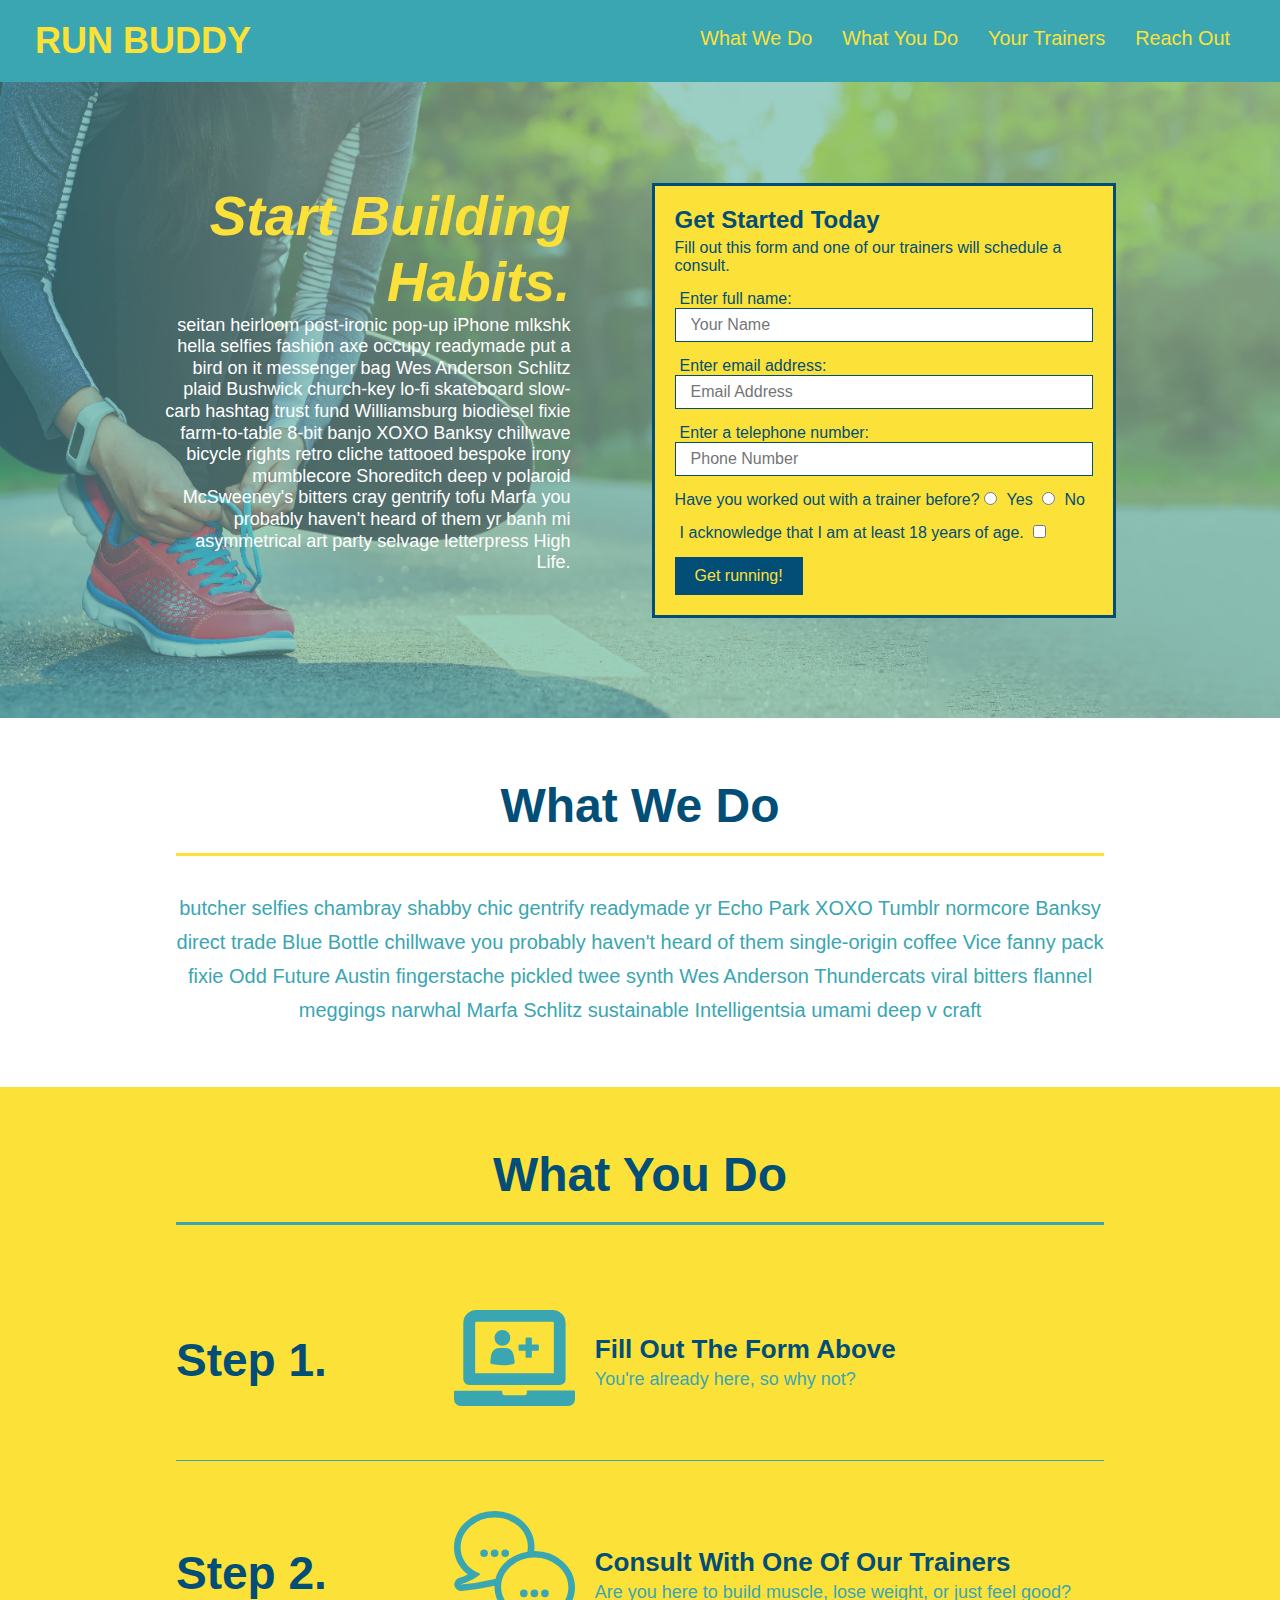
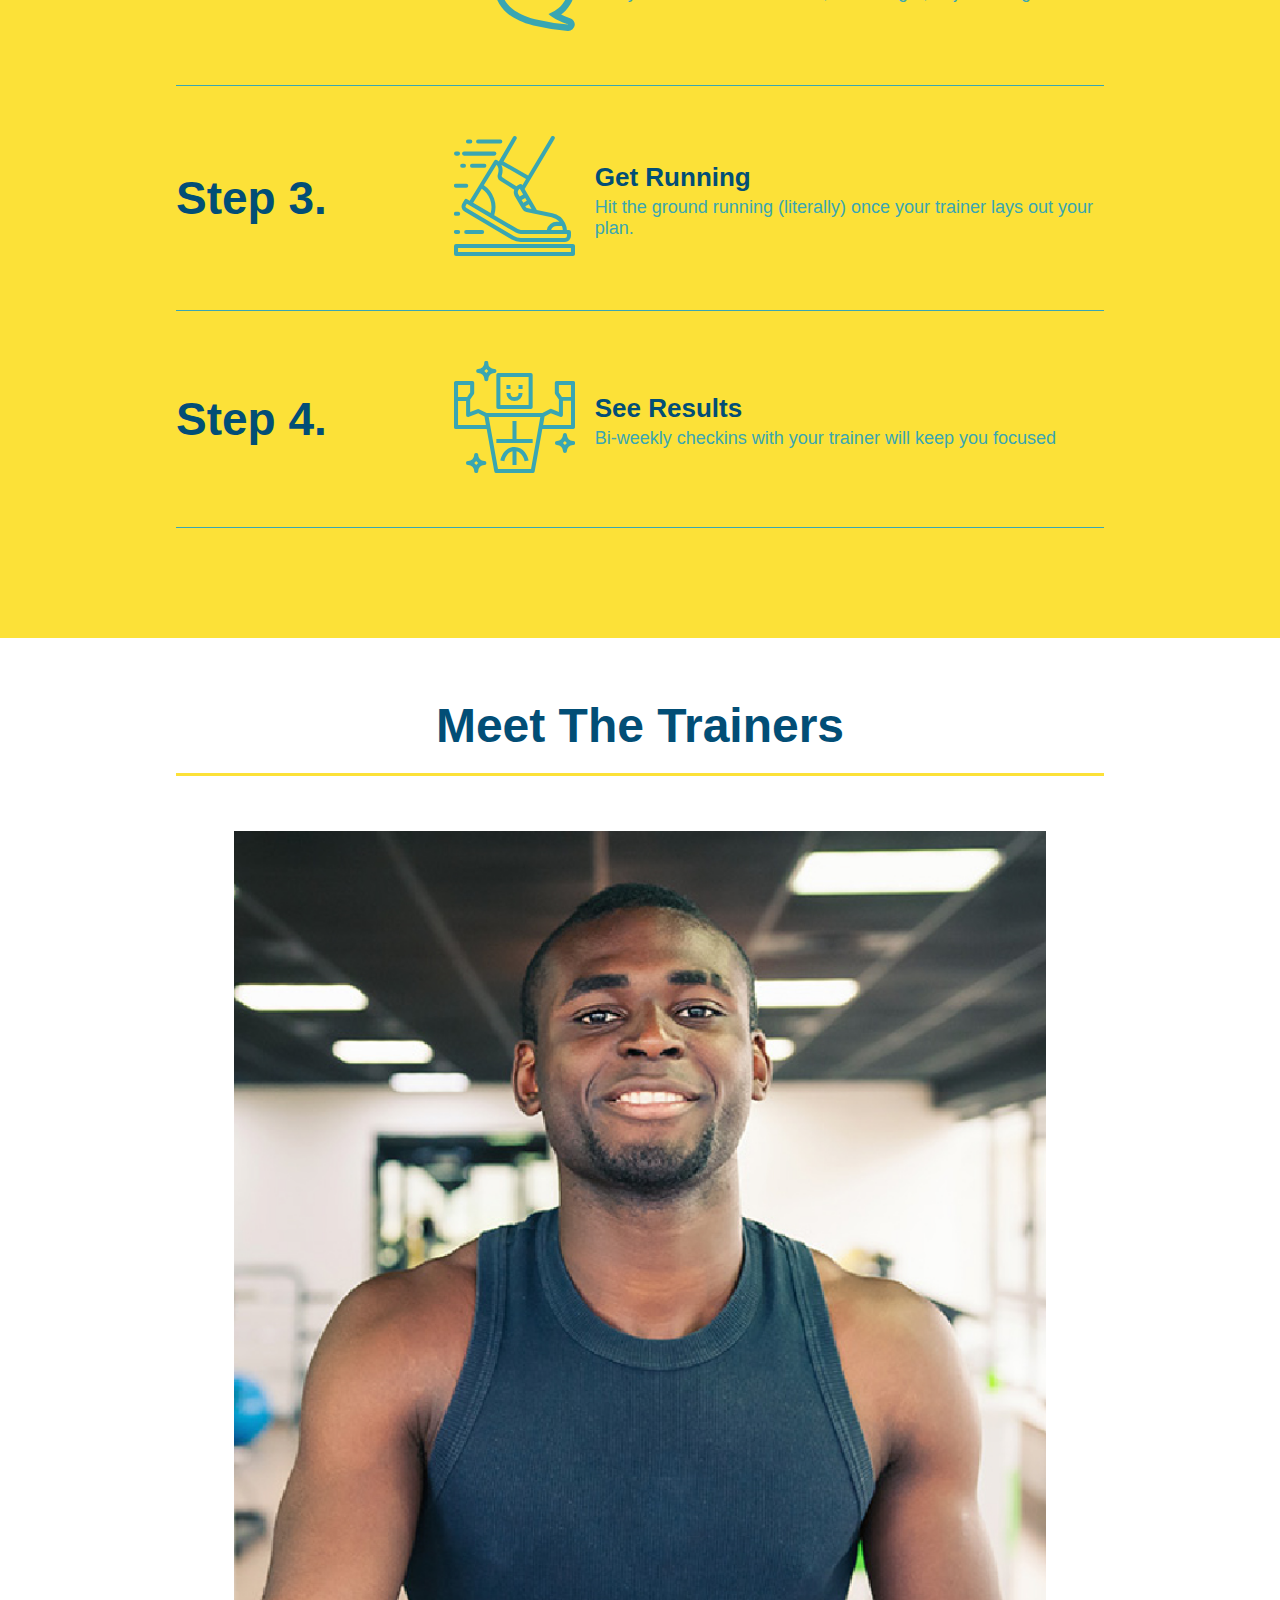
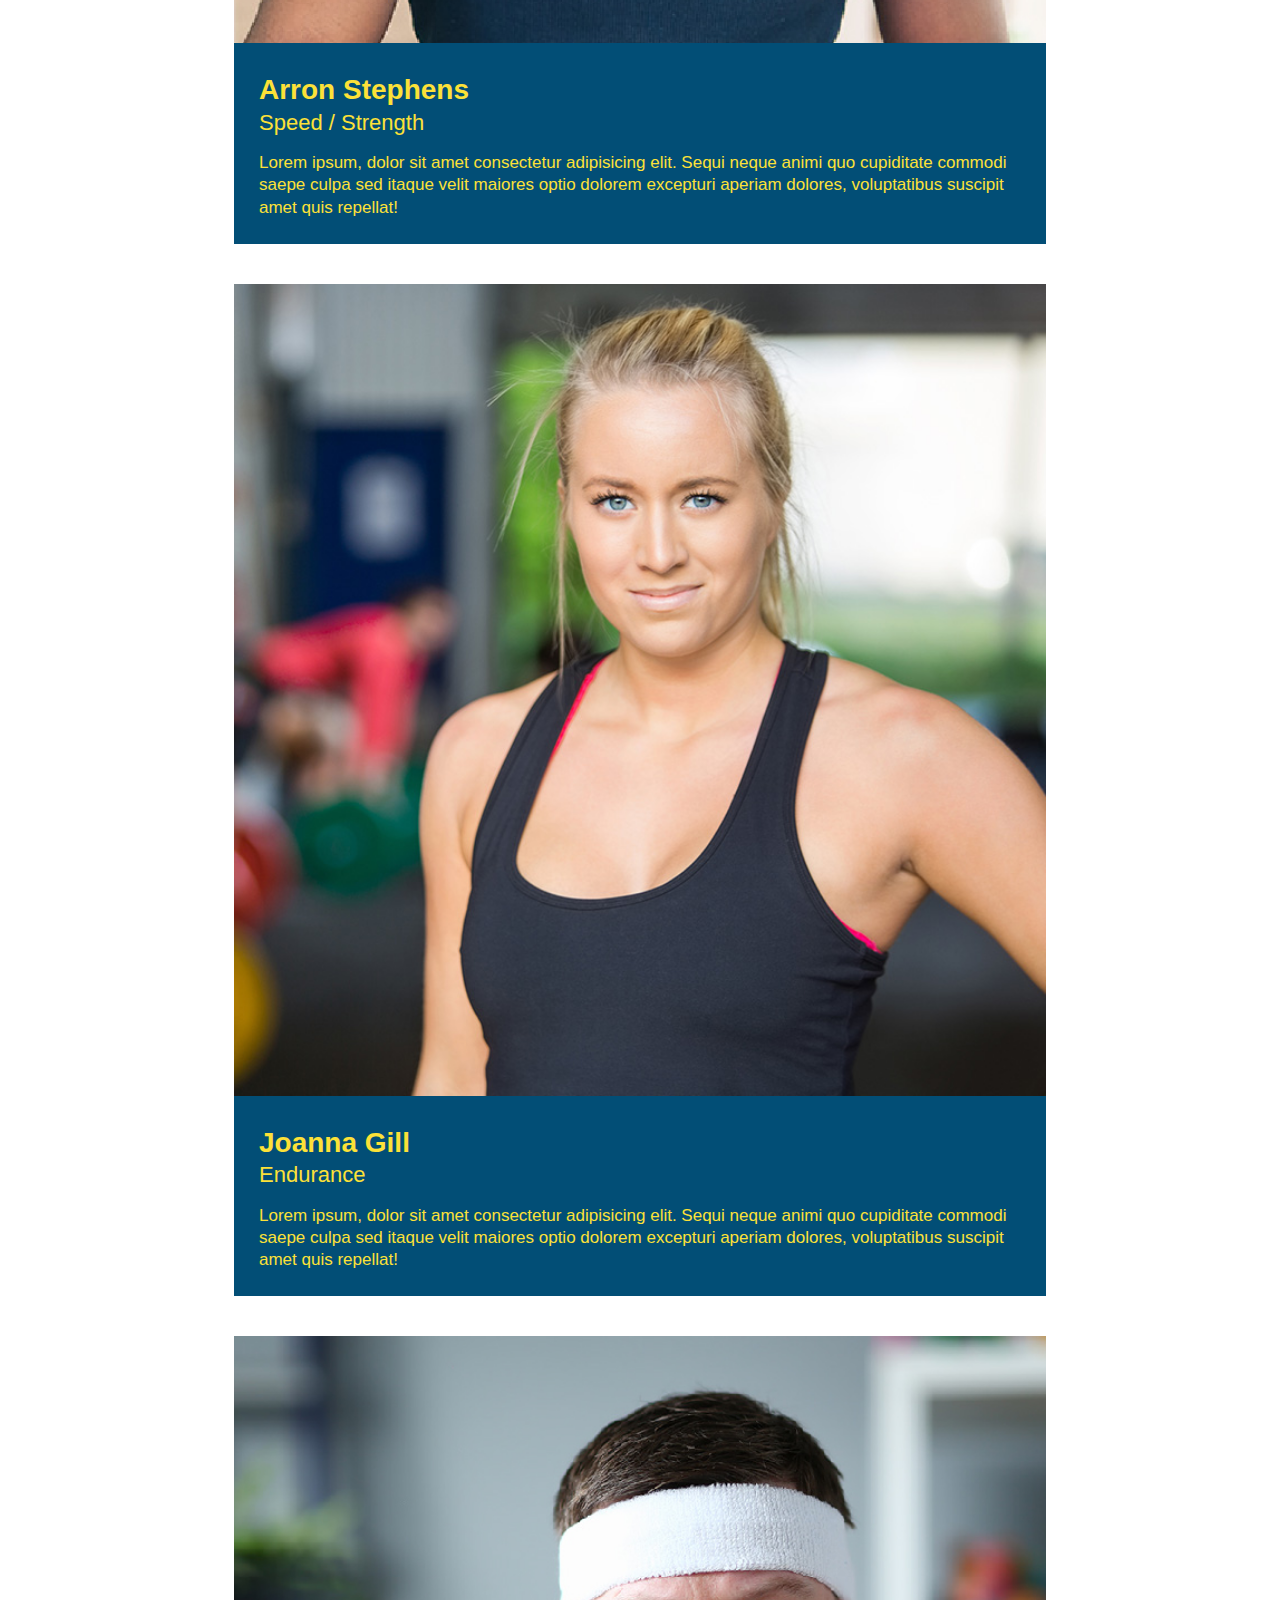
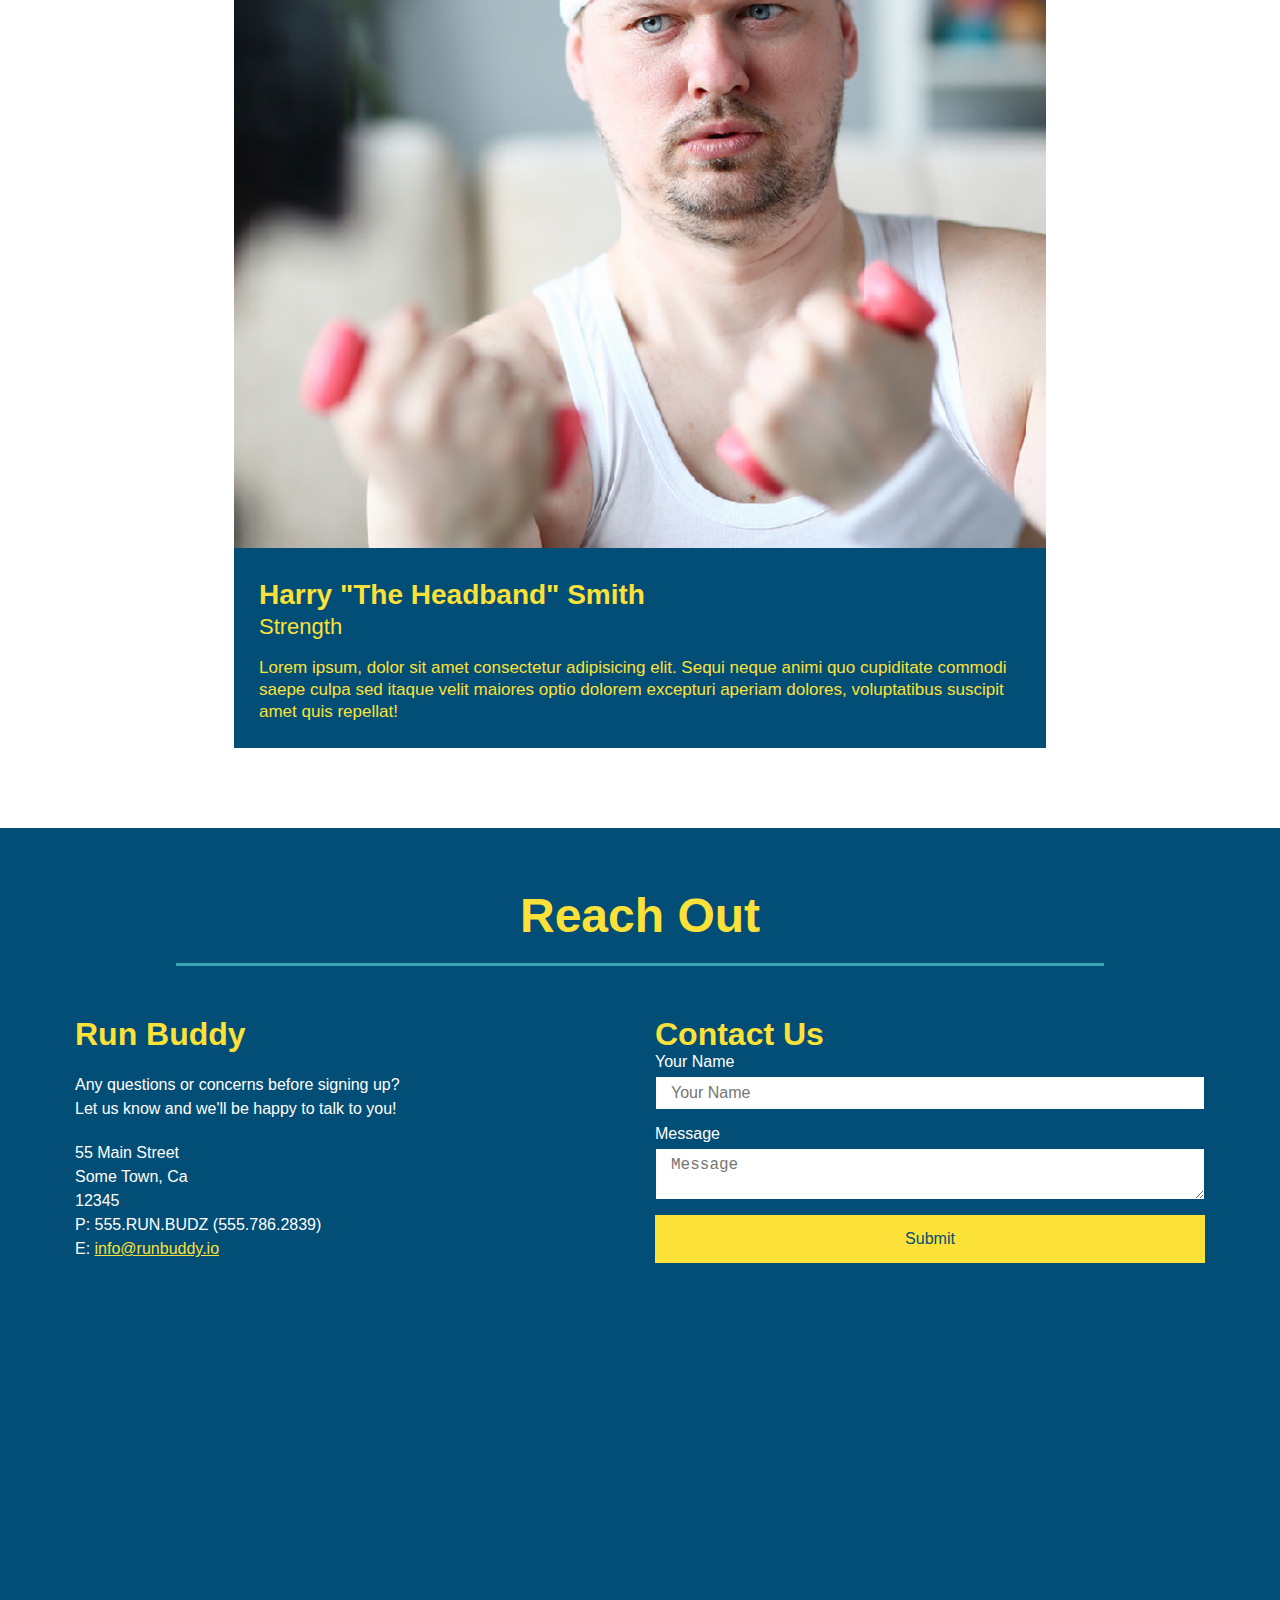
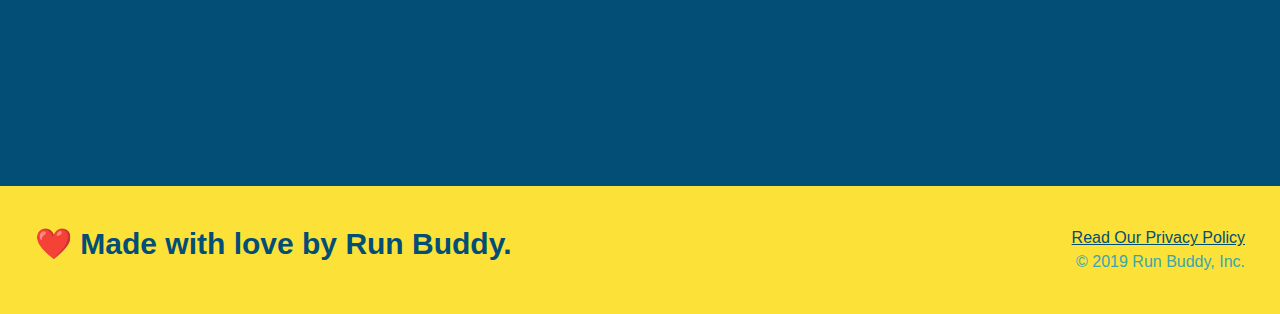
==== commit 7bc7911a: "commit" ====
--- a/run-buddy/index.html
+++ b/run-buddy/index.html
@@ -77,89 +77,142 @@
 
     <!-- "what we do" start - <section> -->
     <section id="what-we-do" class="intro">
-      <h2 class="section-title primary-border">
-        What We Do
-      </h2>
-      <p>
-        butcher selfies chambray shabby chic gentrify readymade yr Echo Park XOXO Tumblr normcore Banksy direct trade  Blue Bottle chillwave you probably haven't heard of them single-origin coffee Vice fanny pack fixie Odd Future Austin fingerstache pickled twee synth Wes Anderson Thundercats viral bitters flannel meggings narwhal Marfa Schlitz sustainable Intelligentsia umami deep v craft
-      </p>
+      <div class="flex-row">
+        <h2 class="section-title primary-border">
+          What We Do
+        </h2>
+      </div>
+      <div class="flex-row">
+        <p>
+          butcher selfies chambray shabby chic gentrify readymade yr Echo Park XOXO Tumblr normcore Banksy direct trade  Blue Bottle chillwave you probably haven't heard of them single-origin coffee Vice fanny pack fixie Odd Future Austin fingerstache pickled twee synth Wes Anderson Thundercats viral bitters flannel meggings narwhal Marfa Schlitz sustainable Intelligentsia umami deep v craft
+        </p>
+      </div>
     </section>
     <!-- end "what we do" -->
 
     <!-- "what you do" start -->
     <section id="what-you-do" class="steps">
-      <h2 class="section-title secondary-border">
-        What You Do
-      </h2> 
-      <div>
-        <img src="./assets/images/step-1.svg" alt="" />
-        <h3>Step 1: <span>Fill Out The Form Above.</span></h3>
-        <p>You're already here, so why not?</p>
-      </div>
-      <div>
-        <img src="./assets/images/step-2.svg" alt="" />
-        <h3>Step 2: <span>Consult With One Of Our Trainers.</span></h3>
-        <p>Are you here to build muscle, lose weight, or just feel good?</p>
-      </div>
-      <div>
-        <img src="./assets/images/step-3.svg" alt="" />
-        <h3>Step 3: <span>Get Running.</span></h3>
-        <p>Hit the ground running (literally) once your trainer lays out your plan.</p>
-      </div>
-      <div>
-        <img src="./assets/images/step-4.svg" alt="" />
-        <h3>Step 4: <span>See Results.</span></h3>
-        <p>Bi-weekly checkins with your trainer will keep you focused</p>
+      <div class="flex-row">
+        <h2 class="section-title secondary-border">
+          What You Do
+        </h2> 
+      </div>
+      <div class="step">
+        <h3>Step 1.</h3>
+        <div class="step-info">
+          <div class="step-img">
+            <img src="./assets/images/step-1.svg" alt="" />
+          </div>
+          <div class="step-text">
+            <h4>Fill Out The Form Above</h4>
+            <p>You're already here, so why not?</p>
+          </div>
+        </div>
+      </div>
+      <div class="step">
+        <h3>Step 2.</h3>
+        <div class="step-info">
+          <div class="step-img">
+            <img src="./assets/images/step-2.svg" alt="" />
+          </div>
+          <div class="step-text">
+            <h4>Consult With One Of Our Trainers</h4>
+            <p>Are you here to build muscle, lose weight, or just feel good?</p>
+          </div>
+        </div>
+      </div>
+      <div class="step">
+        <h3>Step 3.</h3>
+        <div class="step-info">
+          <div class="step-img">
+            <img src="./assets/images/step-3.svg" alt="" />
+          </div>
+          <div class="step-text">
+            <h4>Get Running</h4>
+            <p>Hit the ground running (literally) once your trainer lays out your plan.</p>
+          </div>
+        </div>
+      </div>
+      <div class="step">
+        <h3>Step 4.</h3>
+        <div class="step-info">
+          <div class="step-img">
+            <img src="./assets/images/step-4.svg" alt="" />
+          </div>
+          <div class="step-text">
+            <h4>See Results</h4>
+            <p>Bi-weekly checkins with your trainer will keep you focused</p>
+          </div>
+        </div>
       </div>
     </section>
     <!-- "what you do" end -->
 
     <!-- "meet the trainers" start -->
-    <section id="your-trainers" class="trainers">
-      <h2 class="section-title primary-border">
-        Meet The Trainers
-      </h2>
-
-      <article class="trainer">
-        <img src="./assets/images/trainer-1.jpg" alt="Arron Stephens in his workout clothes, ready to pump iron" />
-        <div class="trainer-bio text-left">
-          <h3>Arron Stephens</h3>
-          <h4>Speed / Strength</h4>
-          <p>Lorem ipsum, dolor sit amet consectetur adipisicing elit. Sequi neque animi quo cupiditate commodi saepe culpa sed itaque velit maiores optio dolorem excepturi aperiam dolores, voluptatibus suscipit amet quis repellat!</p>
-        </div>
-      </article>
-
-       <article class="trainer">
-         <div class="trainer-bio text-right">
-           <h3>Joanna Gill</h3>
-           <h4>Endurance</h4>
-           <p>Lorem ipsum, dolor sit amet consectetur adipisicing elit. Sequi neque animi quo cupiditate commodi saepe culpa sed itaque velit maiores optio dolorem excepturi aperiam dolores, voluptatibus suscipit amet quis repellat!</p>
-          </div>
+    <section id="your-trainers">
+      <div class="flex-row">
+        <h2 class="section-title primary-border">
+          Meet The Trainers
+        </h2>
+      </div>
+
+      <div class="trainers">
+        <article class="trainer">
+          <img src="./assets/images/trainer-1.jpg" alt="Arron Stephens in his workout clothes, ready to pump iron" />
+          <div class="trainer-bio">
+            <h3 class="trainer-name">Arron Stephens</h3>
+            <h4 class="trainer-role">Speed / Strength</h4>
+            <p>Lorem ipsum, dolor sit amet consectetur adipisicing elit. Sequi neque animi quo cupiditate commodi saepe culpa sed itaque velit maiores optio dolorem excepturi aperiam dolores, voluptatibus suscipit amet quis repellat!</p>
+          </div>
+        </article>
+
+        <article class="trainer">
           <img src="./assets/images/trainer-2.jpg" alt="Joanna Gill cooling off after a work out" />
+          <div class="trainer-bio">
+            <h3 class="trainer-name">Joanna Gill</h3>
+            <h4 class="trainer-role">Endurance</h4>
+            <p>Lorem ipsum, dolor sit amet consectetur adipisicing elit. Sequi neque animi quo cupiditate commodi saepe culpa sed itaque velit maiores optio dolorem excepturi aperiam dolores, voluptatibus suscipit amet quis repellat!</p>
+            </div>
+          </article>
+
+        <article class="trainer">
+          <img src="./assets/images/trainer-3.jpg" alt="Harry Smith wearing a headband and lifting comically small pink weights" />
+          <div class="trainer-bio">
+            <h3 class="trainer-name">Harry "The Headband" Smith</h3>
+            <h4 class="trainer-role">Strength</h4>
+            <p>Lorem ipsum, dolor sit amet consectetur adipisicing elit. Sequi neque animi quo cupiditate commodi saepe culpa sed itaque velit maiores optio dolorem excepturi aperiam dolores, voluptatibus suscipit amet quis repellat!</p>
+          </div>
         </article>
-
-       <article class="trainer">
-        <img src="./assets/images/trainer-3.jpg" alt="Harry Smith wearing a headband and lifting comically small pink weights" />
-        <div class="trainer-bio text-left">
-          <h3>Harry "The Headband" Smith</h3>
-          <h4>Strength</h4>
-          <p>Lorem ipsum, dolor sit amet consectetur adipisicing elit. Sequi neque animi quo cupiditate commodi saepe culpa sed itaque velit maiores optio dolorem excepturi aperiam dolores, voluptatibus suscipit amet quis repellat!</p>
-        </div>
-      </article>
+      </div>
     </section>
     <!-- "meet the trainers" end -->
 
     <!-- "reach out" start -->
     <section id="reach-out" class="contact">
-      <h2 class="section-title secondary-border">
-        Reach Out
-      </h2>
+      <div class="flex-row">
+        <h2 class="section-title secondary-border">
+          Reach Out
+        </h2>
+      </div>
 
       <div class="contact-info">
-        <iframe
-          src="https://www.google.com/maps/embed?pb=!1m14!1m12!1m3!1d12182.30520634488!2d-74.0652613!3d40.2407219!2m3!1f0!2f0!3f0!3m2!1i1024!2i768!4f13.1!5e0!3m2!1sen!2sus!4v1561060983193!5m2!1sen!2sus"
-          frameborder="0" style="border:0" allowfullscreen>
-        </iframe>
+        <div>
+          <h3>Run Buddy</h3>
+          <p>
+            Any questions or concerns before signing up? 
+            <br/>
+            Let us know and we'll be happy to talk to you!
+          </p>
+
+          <address>
+            55 Main Street <br/>
+            Some Town, Ca <br/>
+            12345<br/>
+            P: 555.RUN.BUDZ (555.786.2839)<br/>
+            E: <a href="mailto:info@runbuddy.io">info@runbuddy.io</a>
+          </address>
+          
+        </div>
 
         <div class="contact-form">
           <h3>Contact Us</h3>
@@ -173,24 +226,11 @@
             <button type="submit">Submit</button>
           </form>
         </div>
-
-        <div>
-          <h3>Run Buddy</h3>
-          <p>
-            Any questions or concerns before signing up? 
-            <br/>
-            Let us know and we'll be happy to talk to you!
-          </p>
-
-          <address>
-            55 Main Street <br/>
-            Some Town, Ca <br/>
-            12345<br/>
-            P: 555.RUN.BUDZ (555.786.2839)<br/>
-            E: <a href="mailto:info@runbuddy.io">info@runbuddy.io</a>
-          </address>
-          
-        </div>
+        
+        <iframe
+          src="https://www.google.com/maps/embed?pb=!1m14!1m12!1m3!1d12182.30520634488!2d-74.0652613!3d40.2407219!2m3!1f0!2f0!3f0!3m2!1i1024!2i768!4f13.1!5e0!3m2!1sen!2sus!4v1561060983193!5m2!1sen!2sus"
+          frameborder="0" style="border:0" allowfullscreen>
+        </iframe>
       </div>
     </section>
     <!-- "reach out" end -->
--- a/run-buddy/assets/css/style.css
+++ b/run-buddy/assets/css/style.css
@@ -1,269 +1,454 @@
 * {
-    margin: 0;
-    padding: 0;
-    box-sizing: border-box;
-  }
-  
-  body {
-    /* more on this crazy alphanumerical value in a minute! */
-    color: #39a6b2;
-    font-family: Helvetica, Arial, sans-serif;
-  }
-  
-  /* apply styles to <header> */
-  header {
-    padding: 20px 35px;
-    background-color: #39a6b2;
-  }
-  
-  header h1 {
-    font-weight: bold;
-    font-size: 36px;
-    color: #fce138;
-    margin: 0;
-    display: inline;
-  }
-  header a {
-    text-decoration: none;
-    color: #fce138;
-  }
-  
-  header nav {
-    float: right;
-    margin: 7px 0;
-  }
-  
-  header nav ul li {
-    display: inline;
-  }
-  
-  header nav ul li a {
-    margin: 0 30px;
-    font-weight: lighter;
-    font-size: 22px;
-  }
-  
-  footer {
-    background: #fce138;
-    width: 100%;
-    padding: 40px 35px;
-  }
-  
-  footer h2 {
-    display: inline;
-    color: #024e76;
-    font-size: 30px;
-    margin: 0;
-  }
-  
-  footer div {
-    float: right;
-    line-height: 1.5;
-    text-align: right;
-  }
-  
-  footer a {
-    color: #024e76;
-  }
-  
+  box-sizing: border-box;
+  margin: 0;
+  padding: 0;
+}
+
+body {
+  color: #39a6b2;
+  font-family: Helvetica, Arial, sans-serif;
+}
+
+
+/* HEADER / NAV BAR STYLES START */
+
+header {
+  padding: 20px 35px;
+  background-color: #39a6b2;
+  display: flex;
+  justify-content: space-between;
+  flex-wrap: wrap;
+}
+
+header h1 {
+  font-weight: bold;
+  margin: 0;
+  font-size: 36px;
+  color: #fce138;
+}
+
+header a {
+  text-decoration: none;
+  color: #fce138;
+}
+
+header nav {
+  margin: 7px 0;
+}
+
+header nav ul {
+  display: flex;
+  flex-wrap: wrap;
+  justify-content: space-between;
+  align-items: center;
+  list-style: none;
+}
+
+header nav ul li a {
+  padding: 10px 15px; 
+  font-weight: lighter;
+  font-size: 1.55vw;
+}
+
+/* HEADER / NAVBAR STYLES END */
+
+
+
+/* FOOTER STYLES START */
+footer {
+  background: #fce138;
+  padding: 40px 35px;
+  display: flex;
+  justify-content: space-between;
+  flex-wrap: wrap;
+  width: 100%;
+}
+
+footer h2 {
+  color: #024e76;
+  font-size: 30px;
+  margin: 0;
+}
+
+footer div {
+  line-height: 1.5;
+  text-align: right;
+}
+
+footer a {
+  color: #024e76;
+}
+/* END FOOTER STYLES */
+
+/* STYLE ALL SECTION TAGS */
+section {
+  padding: 60px;
+}
+
+/* HERO STYLES START */
+.hero {
+  background-image: url('../images/hero-bg.jpg');
+  background-size: cover;
+  background-position: center;
+  display: flex;
+  justify-content: center;
+  flex-wrap: wrap;
+  align-items: flex-start;
+}
+
+.hero-cta {
+  width: 35%;
+  text-align: right;
+  margin: 3.5%;
+  color: #fff;
+  font-size: 18px;
+  line-height: 1.2;
+}
+
+.hero-cta h2 {
+  font-style: italic;
+  font-size: 55px;
+  color: #fce138;
+}
+
+.hero-form {
+  border: 3px solid #024e76;
+  background-color: #fce138;
+  padding: 20px;
+  color: #024e76;
+  width: 40%;
+  margin: 3.5%;
+}
+
+.hero-form h3 {
+  font-size: 24px;
+  margin: 0;
+}
+.hero-form p {
+  margin: 5px 0 15px 0;
+}
+
+.form-input {
+  border: 1px solid #024e76;
+  display: block;
+  padding: 7px 15px;
+  font-size: 16px;
+  color: #024e76;
+  width: 100%;
+  margin-bottom: 15px; 
+}
+
+.hero-form label {
+  margin: 0 5px;
+}
+
+.hero-form button {
+  color: #fce138;
+  background-color: #024e76;
+  border: none;
+  padding: 10px 20px;
+  font-size: 16px;
+} 
+/* HERO STYLES END */
+
+
+/* SECTION TITLE STYLES START */
+.section-title {
+  font-size: 48px;
+  border-bottom: 3px solid;
+  color: #024e76;
+  padding-bottom: 20px;
+  text-align: center;
+  margin: 0 auto 35px auto;
+  width: 50%;
+  width: 80%;
+}
+
+.primary-border {
+  border-color: #fce138;
+}
+
+.secondary-border {
+  border-color: #39a6b2;
+}
+/* SECTION TITLE STYLES END */
+
+/* WHAT WE DO STYLES */
+
+.intro p {
+  line-height: 1.7;
+  color: #39a6b2;
+  width: 80%;
+  margin: 0 auto;
+  font-size: 20px;
+  text-align: center;
+}
+/* WHAT YOU DO STYLES END */
+
+
+/* WHAT YOU DO STYLES START */
+.steps { 
+  background: #fce138;
+}
+
+.step {
+  margin: 50px auto;
+  padding-bottom: 50px;
+  width: 80%;
+  border-bottom: 1px solid #39a6b2;
+  display: flex;
+  flex-wrap: wrap;
+  align-items: center;
+  justify-content: space-between;
+}
+
+.step h3 {
+  color: #024e76;
+  font-size: 46px;
+  flex: 1 30%;
+}
+
+.step-info {
+  flex: 2 70%;
+  display: flex;
+  flex-wrap: wrap;
+  align-items: center;
+}
+
+.step-img {
+  flex: 1 12%;
+  margin-right: 20px;
+}
+
+.step-img img {
+  max-width: 100%;
+}
+
+.step-text {
+  flex: 12;
+}
+
+.step-text p {
+  color: #39a6b2;
+  font-size: 18px;
+}
+
+.step-text h4 {
+  font-size: 26px;
+  line-height: 1.5;
+  color: #024e76;
+}
+
+/* WHAT YOU DO STYLES END */
+
+/* MEET THE TRAINERS START */
+.trainers {
+  width: 100%;
+  margin: 0 auto;
+  display: flex;
+  flex-wrap: wrap;
+  justify-content: space-around;
+}
+
+.trainer {
+  margin: 20px;
+  flex: 1;
+  background: #024e76;
+  color: #fce138;
+  flex: 0 70%;
+}
+
+.trainer img {
+  width: 100%;
+}
+
+.trainer-bio {
+  padding: 25px;
+  line-height: 1.3;
+}
+
+.trainer-bio h3 {
+  font-size: 28px;
+}
+
+.trainer-bio h4 {
+  font-weight: lighter;
+  font-size: 22px;
+  margin-bottom: 15px;
+}
+
+.trainer-bio p {
+  font-size: 17px;
+}
+/* TRAINER STYLES END */
+
+/* REACH OUT STYLES START */
+.contact {
+  background: #024e76;
+}
+
+.contact h2 {
+  color: #fce138;
+}
+
+.contact-info {
+  display: flex;
+  justify-content: space-between;
+  flex-wrap: wrap;
+}
+
+.contact-info > * {
+  flex: 1;
+  margin: 15px;
+}
+
+.contact-info iframe {
+  height: 400px;
+  flex: 1 100%;
+}
+
+.contact-info div {
+  color: white;
+}
+
+.contact-info h3 {
+  color: #fce138;
+  font-size: 32px;
+}
+
+.contact-info p, .contact-info address {
+  margin: 20px 0;
+  line-height: 1.5;
+  font-size: 16px;
+  font-style: normal;
+}
+
+.contact-form input, .contact-form textarea {
+  border: 1px solid #024e76;
+  display: block;
+  padding: 7px 15px;
+  font-size: 16px;
+  color: #024e76;
+  width: 100%;
+  margin-bottom: 15px;
+  margin-top: 5px;
+}
+
+.contact-form button {
+  width: 100%;
+  border: none;
+  background: #fce138;
+  color: #024e76;
+  text-align: center;
+  padding: 15px 0;
+  font-size: 16px;
+}
+
+.contact-info a {
+  color: #fce138;
+}
+
+
+/* REACH OUT STYLES END */
+
+/* UTILITIES */
+.text-left {
+  text-align: left;
+}
+
+.text-right {
+  text-align: right;
+}
+
+.flex-row {
+  display: flex;
+}
+
+@media screen and (max-width: 980px){
+  header{
+    padding-bottom: 0;
+    justify-content: center;
+  }
+  header h1{
+    width: 100%;
+    text-align: center;
+  }
+  header nav ul {
+    margin-top 20px;
+    width: 100%;
+    justify-content: center;
+  }
+  header nav ul li a{
+    font-size: 20px;
+  }
+  footer h2, footer div{
+    text-align: center;
+    width: 100%;
+  }
+  .hero-cta, .hero-form{
+    width: 100%;
+  }
+  .hero-cta{
+    text-align: center;
+  }
+}
+
+@media screen and (max-width: 768px) {
+
   section {
-    padding: 60px;
-  }
-  
-  /* Hero Style Start */
-  .hero {
-    background-image: url('../images/hero-bg.jpg');
-    height: 600px;
-    background-size: cover;
-    background-position: center;
-    position: relative;
-  }
-  /* Hero Style End */
-  
-  .hero-form {
-    border: 3px solid #024e76;
-    background-color: #fce138;
-    padding: 20px;
-    width: 500px;
-    color: #024e76;
-    position: absolute;
-    bottom: 120px;
-    right: 140px;
-  }
-  
-  .hero-form h3 {
-    font-size: 24px;
-    margin: 0;
-  }
-  .hero-form p {
-    margin: 5px 0 15px 0;
-  }
-  
-  .form-input {
-    border: 1px solid #024e76;
-    display: block;
-    padding: 7px 15px;
-    font-size: 16px;
-    color: #024e76;
-    width: 100%;
+    padding: 30px 15px;
+  }
+
+  .step h3 {
+    flex: 1 100%;
+    text-align: center;
+  }
+
+  .step-info {
+    flex: 2 100%;
+    text-align: center;
+    justify-content: center;
+  }
+
+  .step-img {
+    flex: 0 32%;
+    margin-right: 0;
+    margin-top: 15px;
     margin-bottom: 15px;
   }
-  
-  .hero-form label {
-    margin: 0 5px;
-  }
-  
+
+  .step-text {
+    flex: 100%;  
+  }
+
+}
+
+@media screen and (max-width: 575px) {
+
   .hero-form button {
-    color: #fce138;
-    background-color: #024e76;
-    border: none;
-    padding: 10px 20px;
-    font-size: 16px;
-  }
-  
-  .intro {
-    text-align: center;
-  }
-  
+    width: 100%;
+  }
+
+  .section-title {
+    width: 95%;
+  }
+
   .intro p {
-    line-height: 1.7;
-    color: #39a6b2;
-    width: 80%;
-    font-size: 20px;
-    margin: 0 auto;
-  }
-  
-  .steps {
-    text-align: center;
-    background: #fce138;
-  }
-  
-  .steps div {
-    margin-bottom: 80px;
-  }
-  
-  .steps img {
-    width: 15%;
-    margin: 10px 0;
-  }
-  
-  .steps h3 {
-    color: #024e76;
-    font-size: 46px;
-    margin-top: 10px;
-  }
-  
-  .steps p {
-    color: #39a6b2;
-    font-size: 23px;
-  }
-  
-  .steps span {
-    font-size: 38px;
-  }
-  
-  .section-title {
-    font-size: 55px;
-    color: #024e76;
-    margin-bottom: 35px;
-    padding: 0 100px 20px 100px;
-    display: inline-block;
-    border-bottom: 3px solid;
-  }
-  
-  .primary-border {
-    border-color: #fce138;
-  }
-  
-  .secondary-border {
-    border-color: #39a6b2;
-  }
-  
-  .trainers {
-    text-align: center;
-  }
-  
+    width: 100%;
+  }
+
   .trainer {
-    width: 900px;
-    margin: 0 auto 30px auto;
-    background: #024e76;
-    color: #fce138;
-    overflow: auto;
-  }
-  
-  .trainer img {
-    width: 35%;
-    float: left;
-  }
-  
-  .trainer-bio {
-    padding: 35px;
-    float: left;
-    width: 65%;
-  }
-  
-  .trainer-bio h3 {
-    font-size: 32px;
-    margin-bottom: 8px;
-  }
-  
-  .trainer-bio h4 {
-    font-weight: lighter;
-    font-size: 26px;
-    margin-bottom: 25px;
-  }
-  
-  .trainer-bio p {
-    font-size: 17px;
-    line-height: 1.3;
-  }
-  
-  .text-left {
-    text-align: left;
-  }
-  
-  .text-right {
-    text-align: right;
-  }
-  
-  /* REACH OUT STYLES START */
-  .contact {
-    text-align: center;
-    background: #024e76;
-  }
-  
-  .contact h2 {
-    color: #fce138;
-  }
-  
-  .contact-info iframe {
-    width: 400px;
-    height: 400px;
-  }
-  
-  .contact-info div {
-    width: 410px;
-    display: inline-block;
-    vertical-align: top;
-    text-align: left;
-    margin: 30px 0 0 60px;
-    color: white;
-  }
-  
-  .contact-info h3 {
-    color: #fce138;
-    font-size: 32px;
-  }
-  
-  .contact-info p,
-  .contact-info address {
-    margin: 20px 0;
-    line-height: 1.5;
-    font-size: 20px;
-    font-style: normal;
-  }
-  
-  .contact-info a {
-    color: #fce138;
-  }
-  +    flex: 0 100%;
+  }
+
+  .contact-info {
+    text-align: center;
+  }
+
+  .contact-info > * {
+    flex: 0 100%;
+  }
+  .contact-form{
+    order: 3;
+  }
+}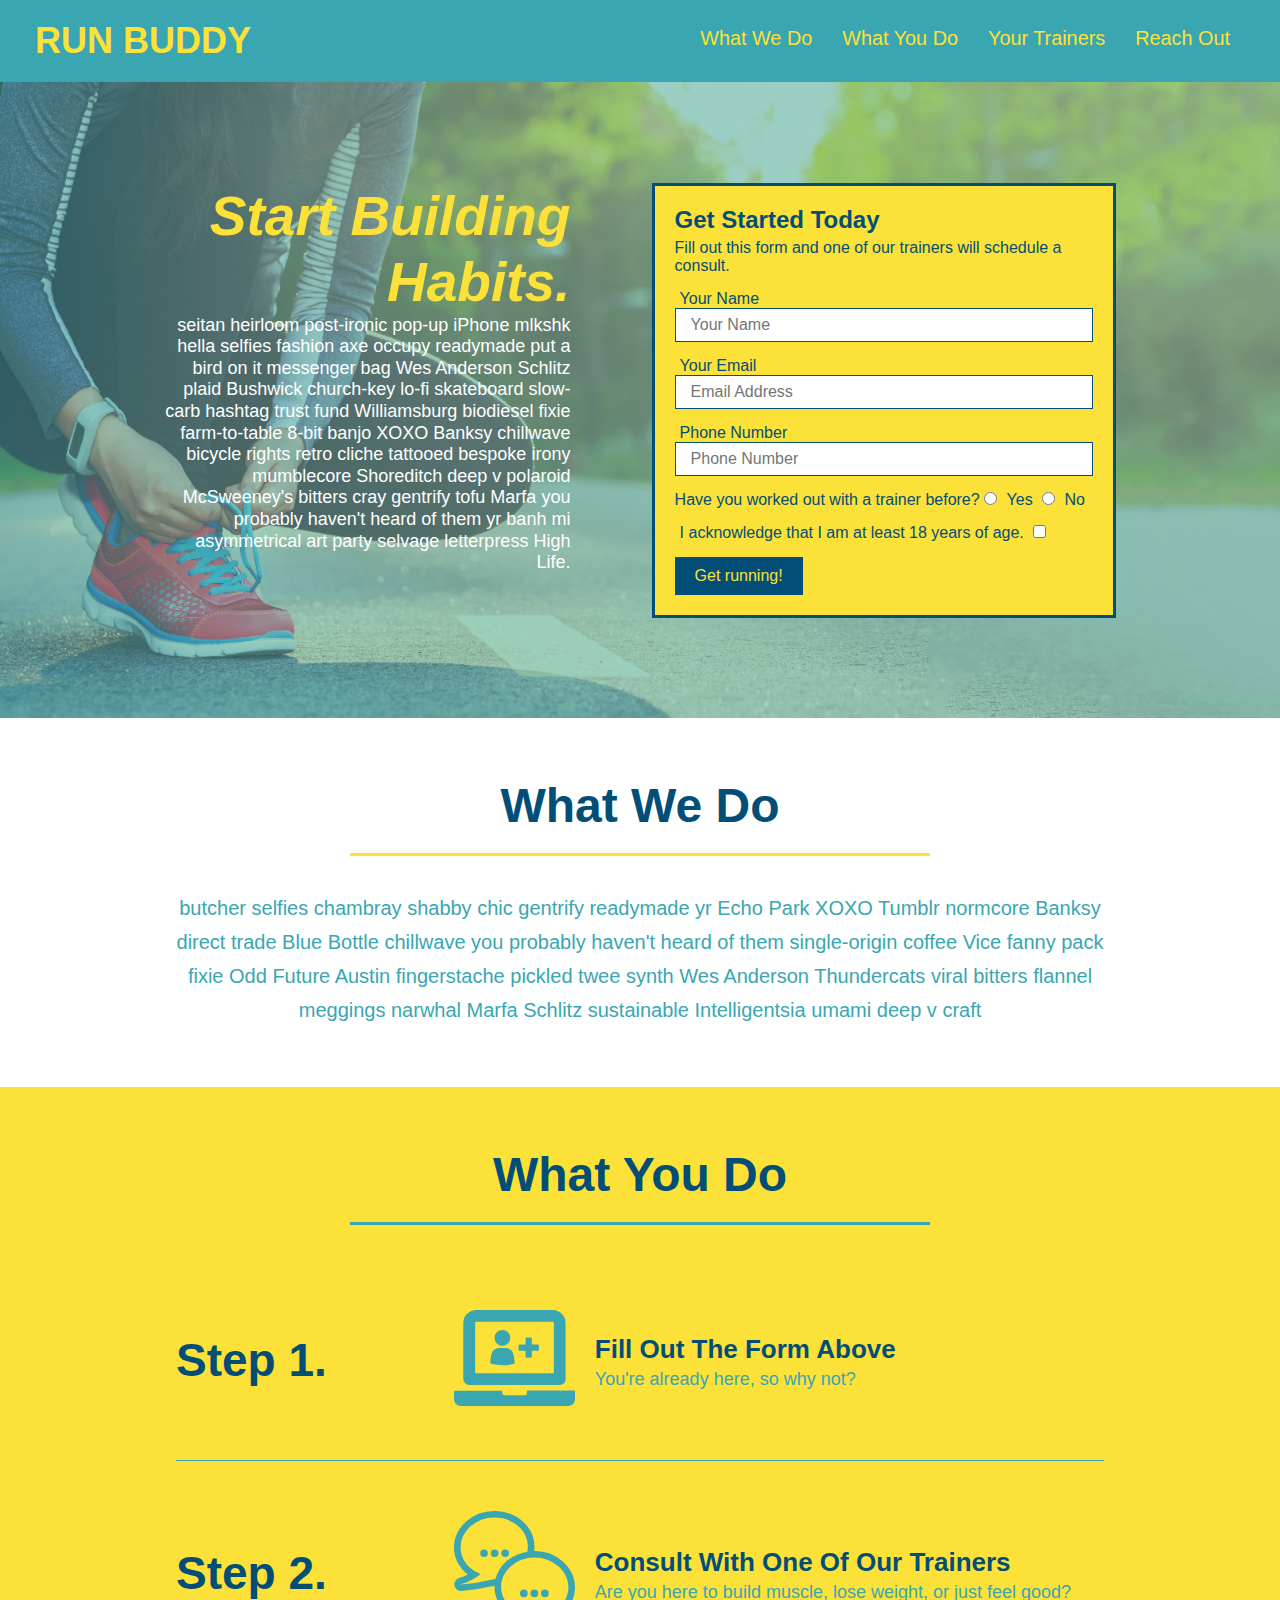
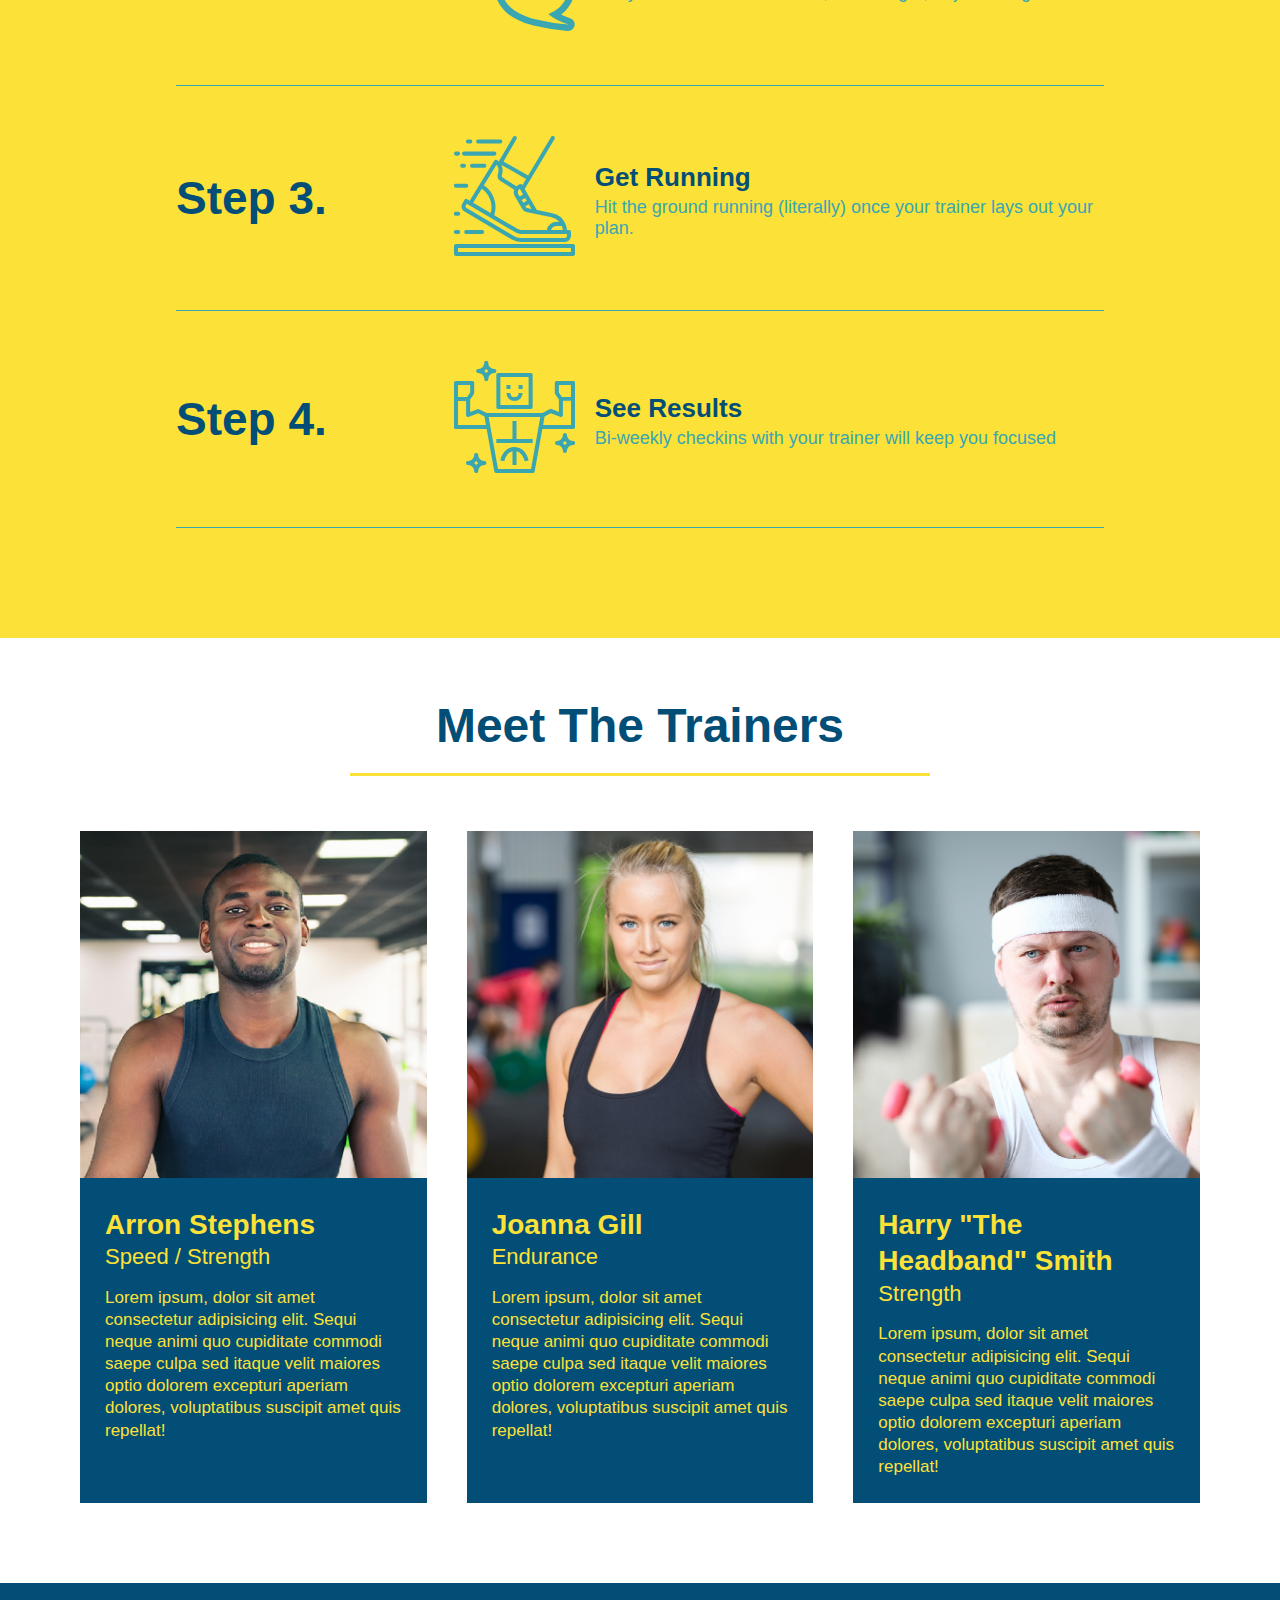
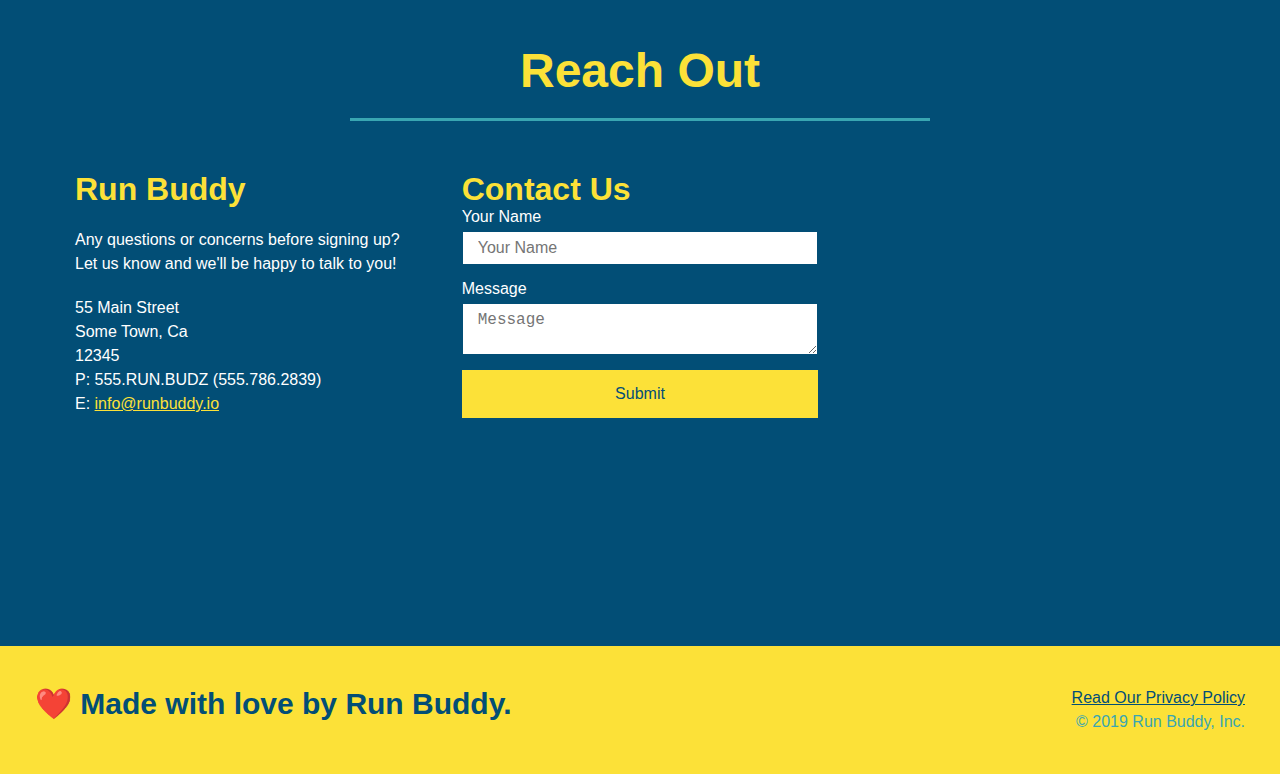
==== commit b4cb409c: "commit" ====
--- a/run-buddy/index.html
+++ b/run-buddy/index.html
@@ -2,6 +2,7 @@
 <html lang="en">
   <head>
     <meta charset="UTF-8" />
+    <meta name="viewport" content="width=device-width, initial-scale=1.0" />
     <link rel="stylesheet" href="./assets/css/style.css">
     <title>Run Buddy</title>
   </head>
@@ -25,7 +26,6 @@
           <li>
             <a href="#reach-out">Reach Out</a>
           </li>
-          
         </ul>
       </nav>
     </header>
@@ -48,11 +48,11 @@
         <h3>Get Started Today</h3>
         <p>Fill out this form and one of our trainers will schedule a consult.</p>
         <form>
-          <label for="name">Enter full name:</label>
+          <label for="name">Your Name</label>
           <input type="text" placeholder="Your Name" id="name" name="name" class="form-input" />
-          <label for="email">Enter email address:</label>
+          <label for="email">Your Email</label>
           <input type="email" placeholder="Email Address" id="email" name="email" class="form-input" />
-          <label for="phone">Enter a telephone number:</label>
+          <label for="phone">Phone Number</label>
           <input type="tel" placeholder="Phone Number" name="phone" id="phone" class="form-input" />
           <p>
             Have you worked out with a trainer before? 
--- a/run-buddy/assets/css/style.css
+++ b/run-buddy/assets/css/style.css
@@ -45,7 +45,7 @@
 }
 
 header nav ul li a {
-  padding: 10px 15px; 
+  padding: 10px 15px;
   font-weight: lighter;
   font-size: 1.55vw;
 }
@@ -161,7 +161,6 @@
   text-align: center;
   margin: 0 auto 35px auto;
   width: 50%;
-  width: 80%;
 }
 
 .primary-border {
@@ -255,7 +254,6 @@
   flex: 1;
   background: #024e76;
   color: #fce138;
-  flex: 0 70%;
 }
 
 .trainer img {
@@ -304,7 +302,6 @@
 
 .contact-info iframe {
   height: 400px;
-  flex: 1 100%;
 }
 
 .contact-info div {
@@ -364,37 +361,56 @@
   display: flex;
 }
 
-@media screen and (max-width: 980px){
-  header{
+/* MEDIA QUERY FOR SMALLER DESKTOP SCREENS AND SMALLER */
+@media screen and (max-width: 980px) {
+  header {
     padding-bottom: 0;
     justify-content: center;
   }
-  header h1{
-    width: 100%;
-    text-align: center;
-  }
+
+  header h1 {
+    width: 100%;
+    text-align: center;
+  }
+
   header nav ul {
-    margin-top 20px;
+    margin-top: 20px;
     width: 100%;
     justify-content: center;
   }
-  header nav ul li a{
+
+  header nav ul li a {
     font-size: 20px;
   }
-  footer h2, footer div{
-    text-align: center;
-    width: 100%;
-  }
-  .hero-cta, .hero-form{
-    width: 100%;
-  }
-  .hero-cta{
-    text-align: center;
-  }
-}
-
+
+  footer h2, footer div {
+    text-align: center;
+    width: 100%;
+  }
+
+  .hero-cta, .hero-form {
+    width: 100%;
+  }
+  
+  .hero-cta {
+    text-align: center;
+  }
+
+  .section-title {
+    width: 80%;
+  }
+  
+  .trainer {
+    flex: 0 70%;
+  }
+  
+  .contact-info iframe{
+    flex: 1 100%;
+  }
+}
+
+/* MEDIA QUERY FOR TABLETS AND SMALLER */
 @media screen and (max-width: 768px) {
-
   section {
     padding: 30px 15px;
   }
@@ -420,11 +436,10 @@
   .step-text {
     flex: 100%;  
   }
-
-}
-
+}
+
+/* MEDIA QUERY FOR MOBILE PHONES AND SMALLER */
 @media screen and (max-width: 575px) {
-
   .hero-form button {
     width: 100%;
   }
@@ -448,7 +463,8 @@
   .contact-info > * {
     flex: 0 100%;
   }
-  .contact-form{
+
+  .contact-form {
     order: 3;
   }
 }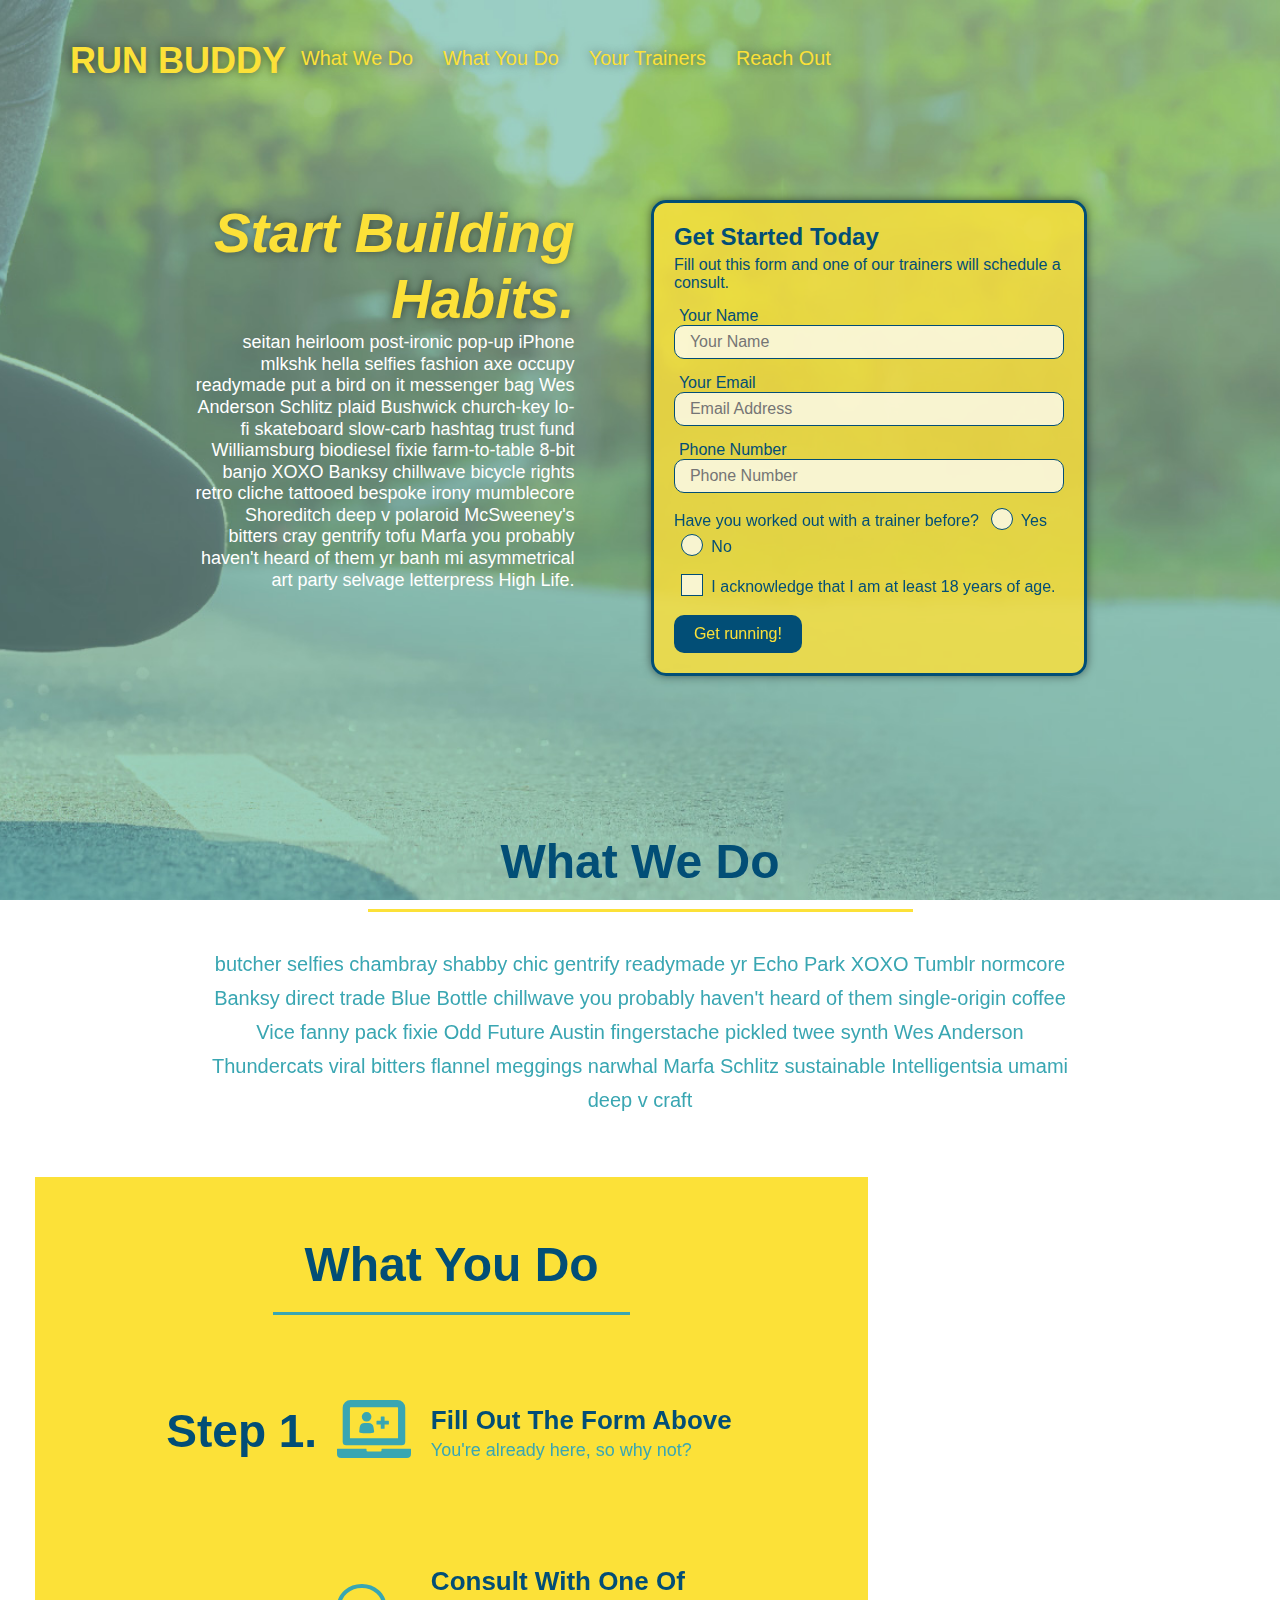
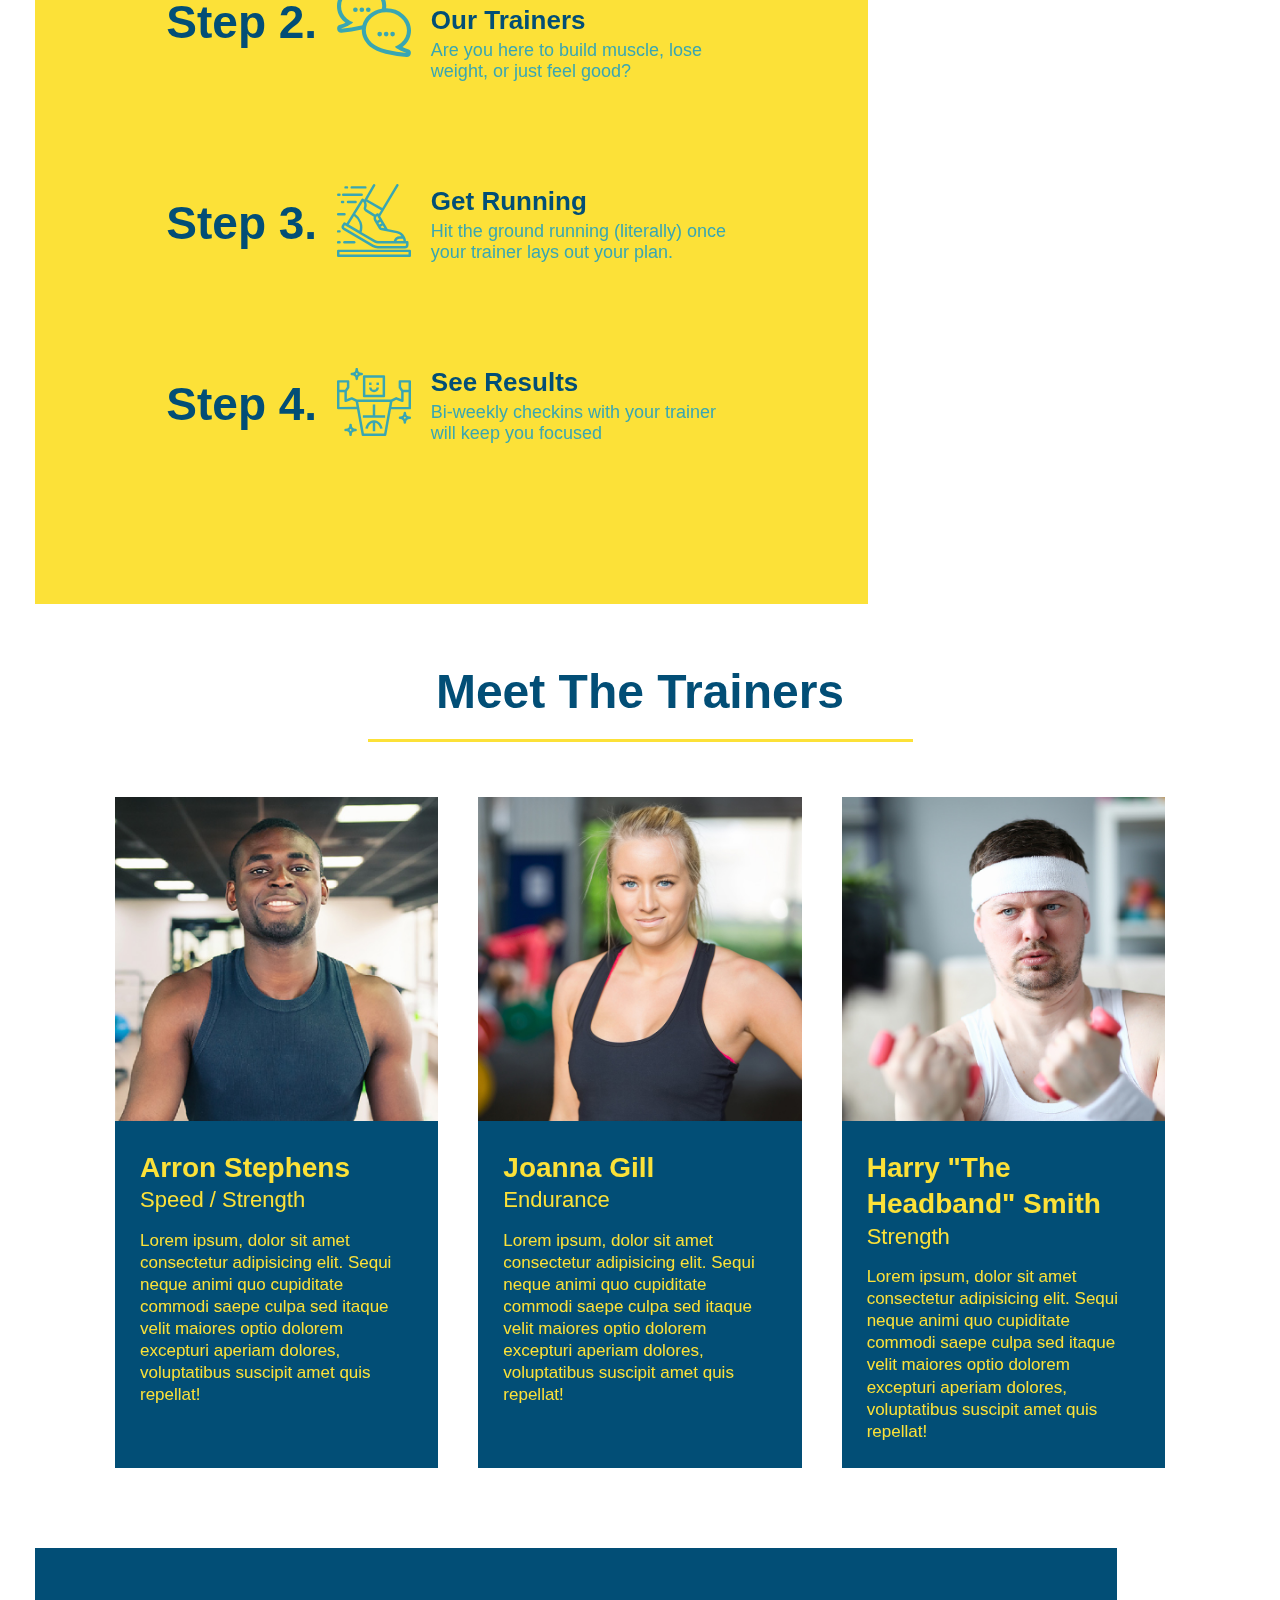
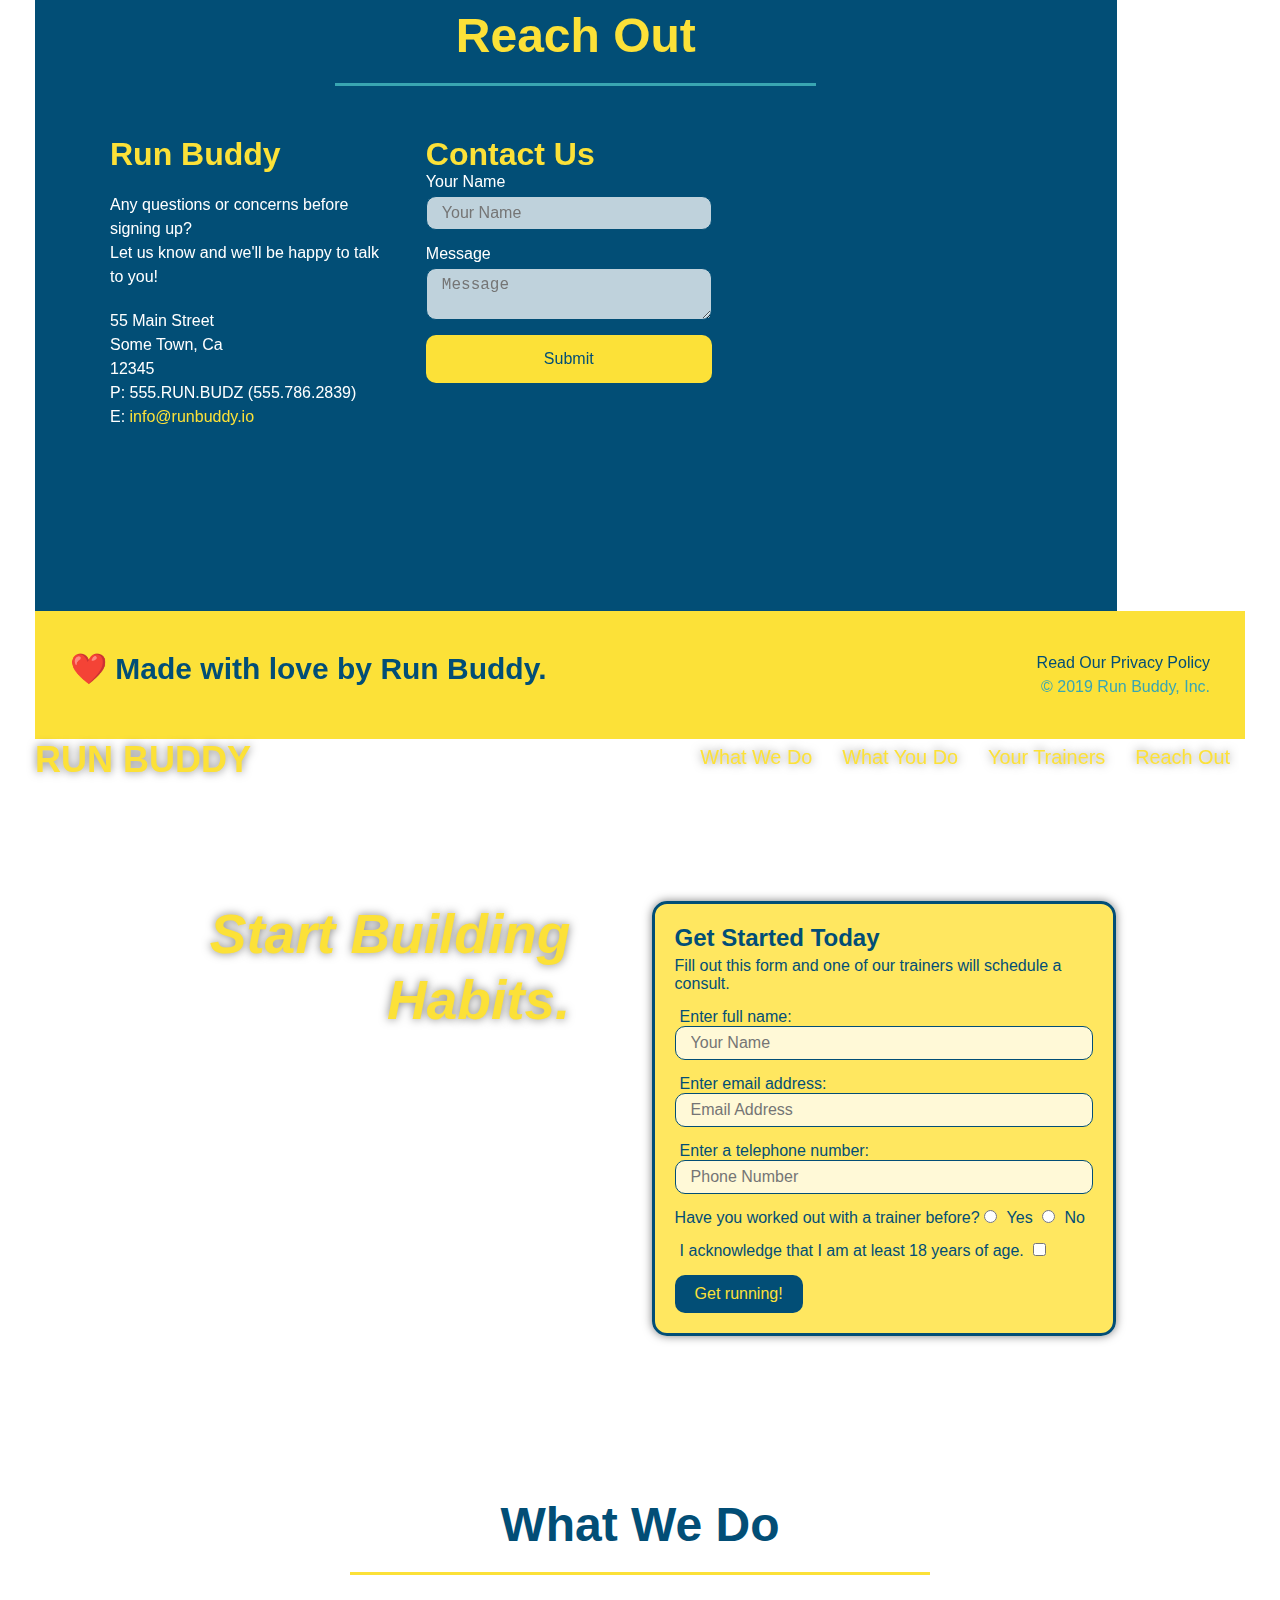
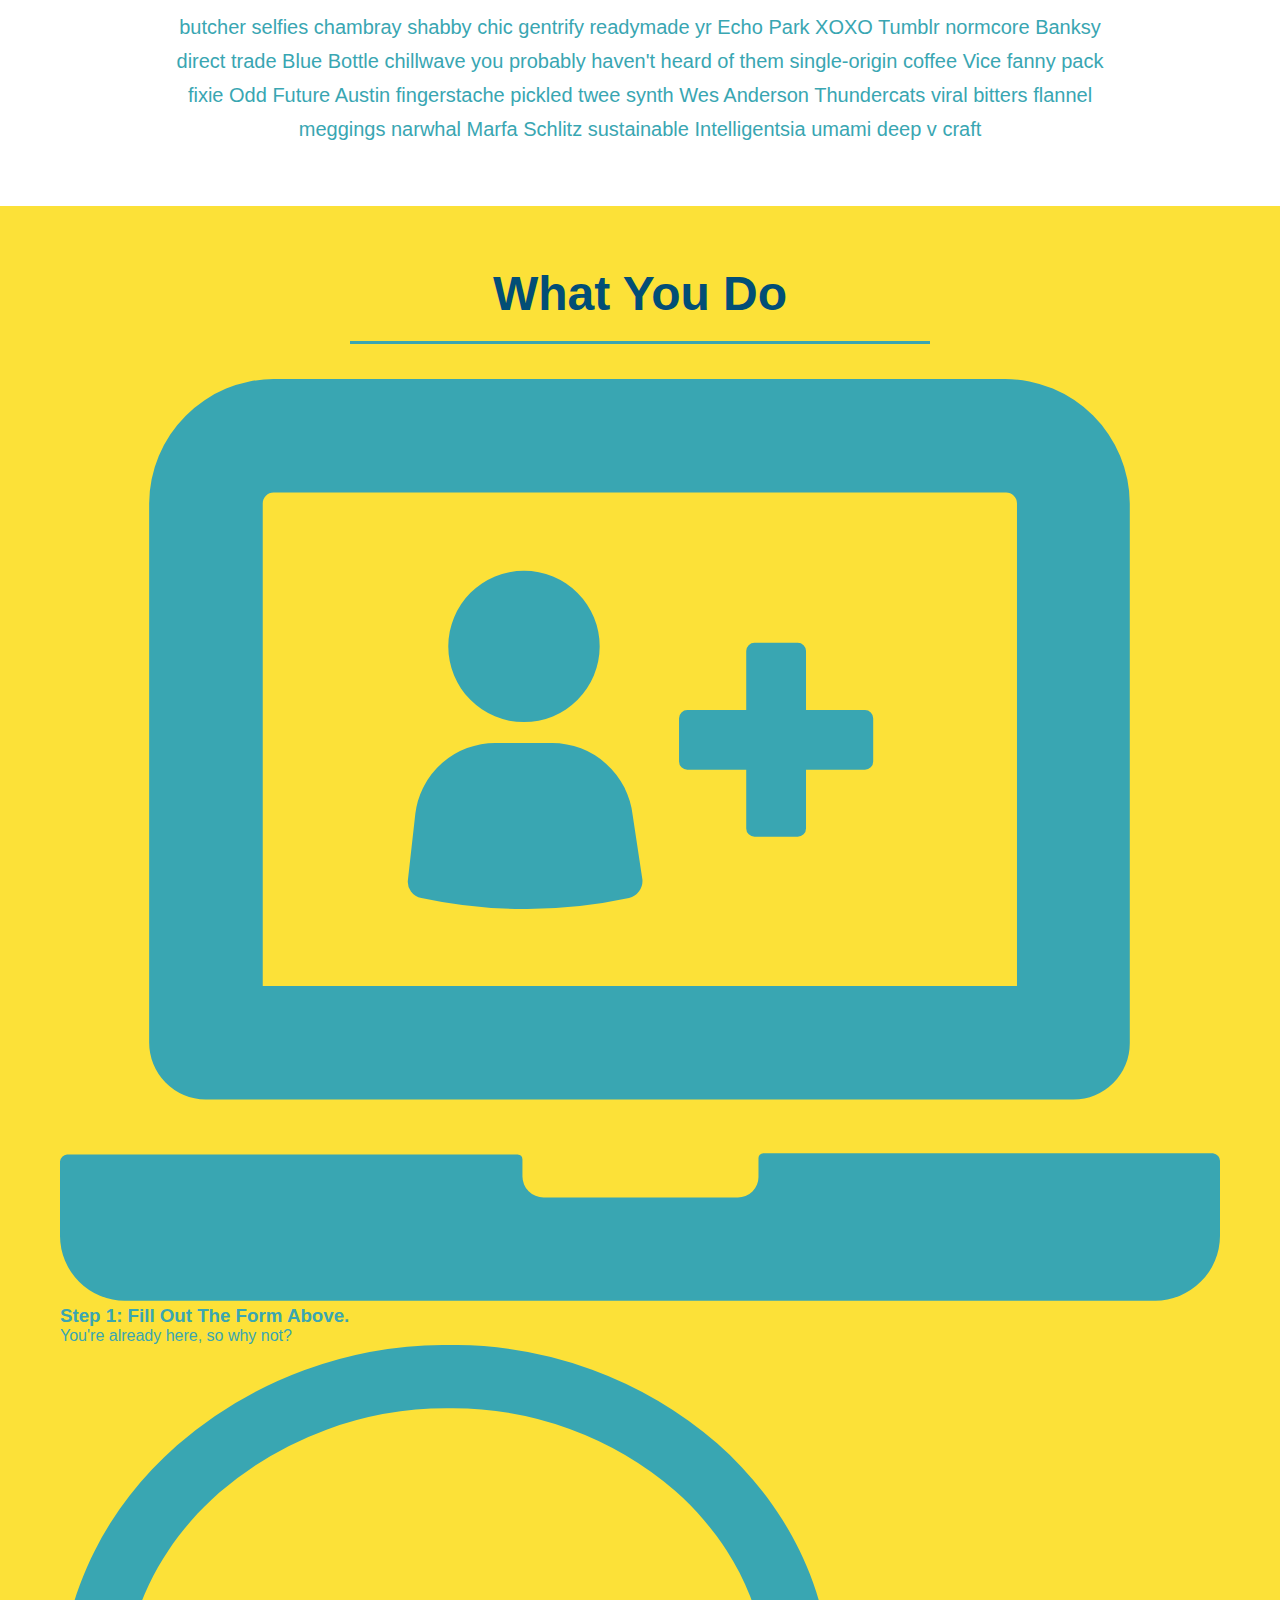
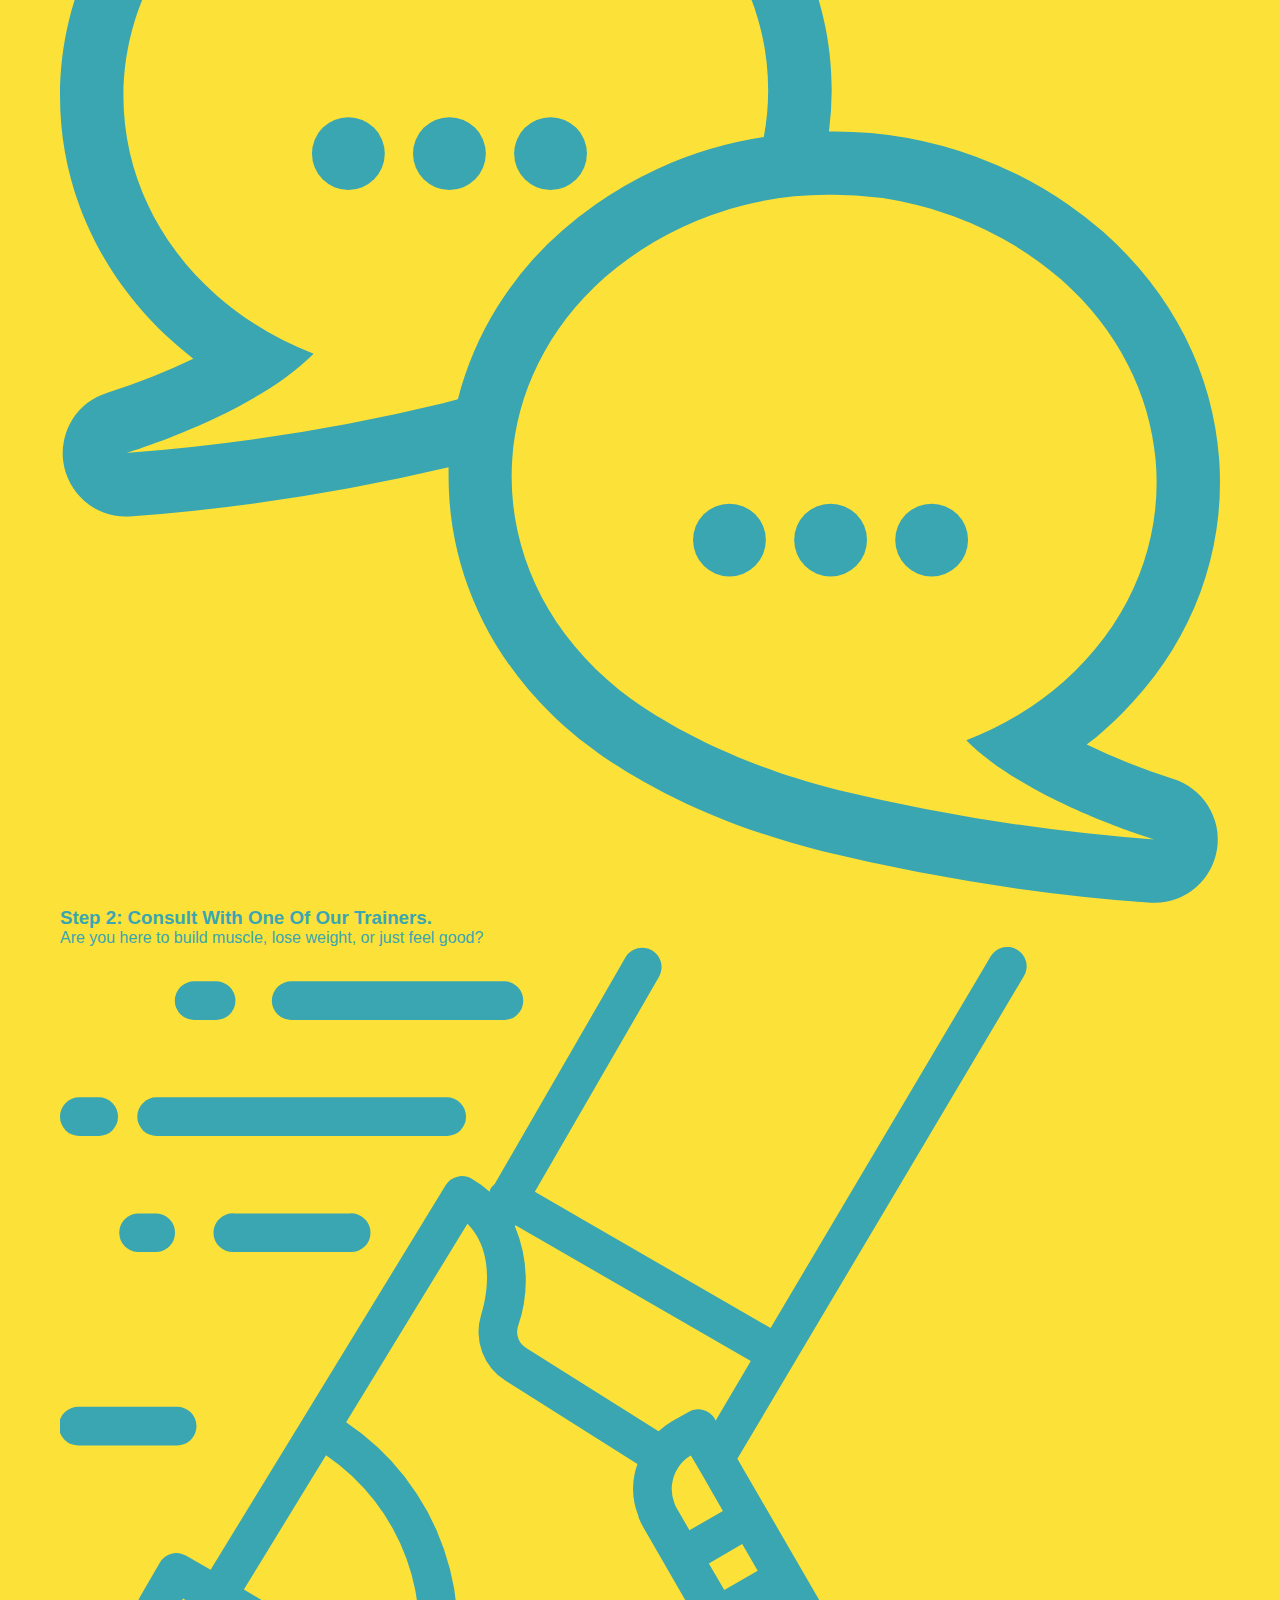
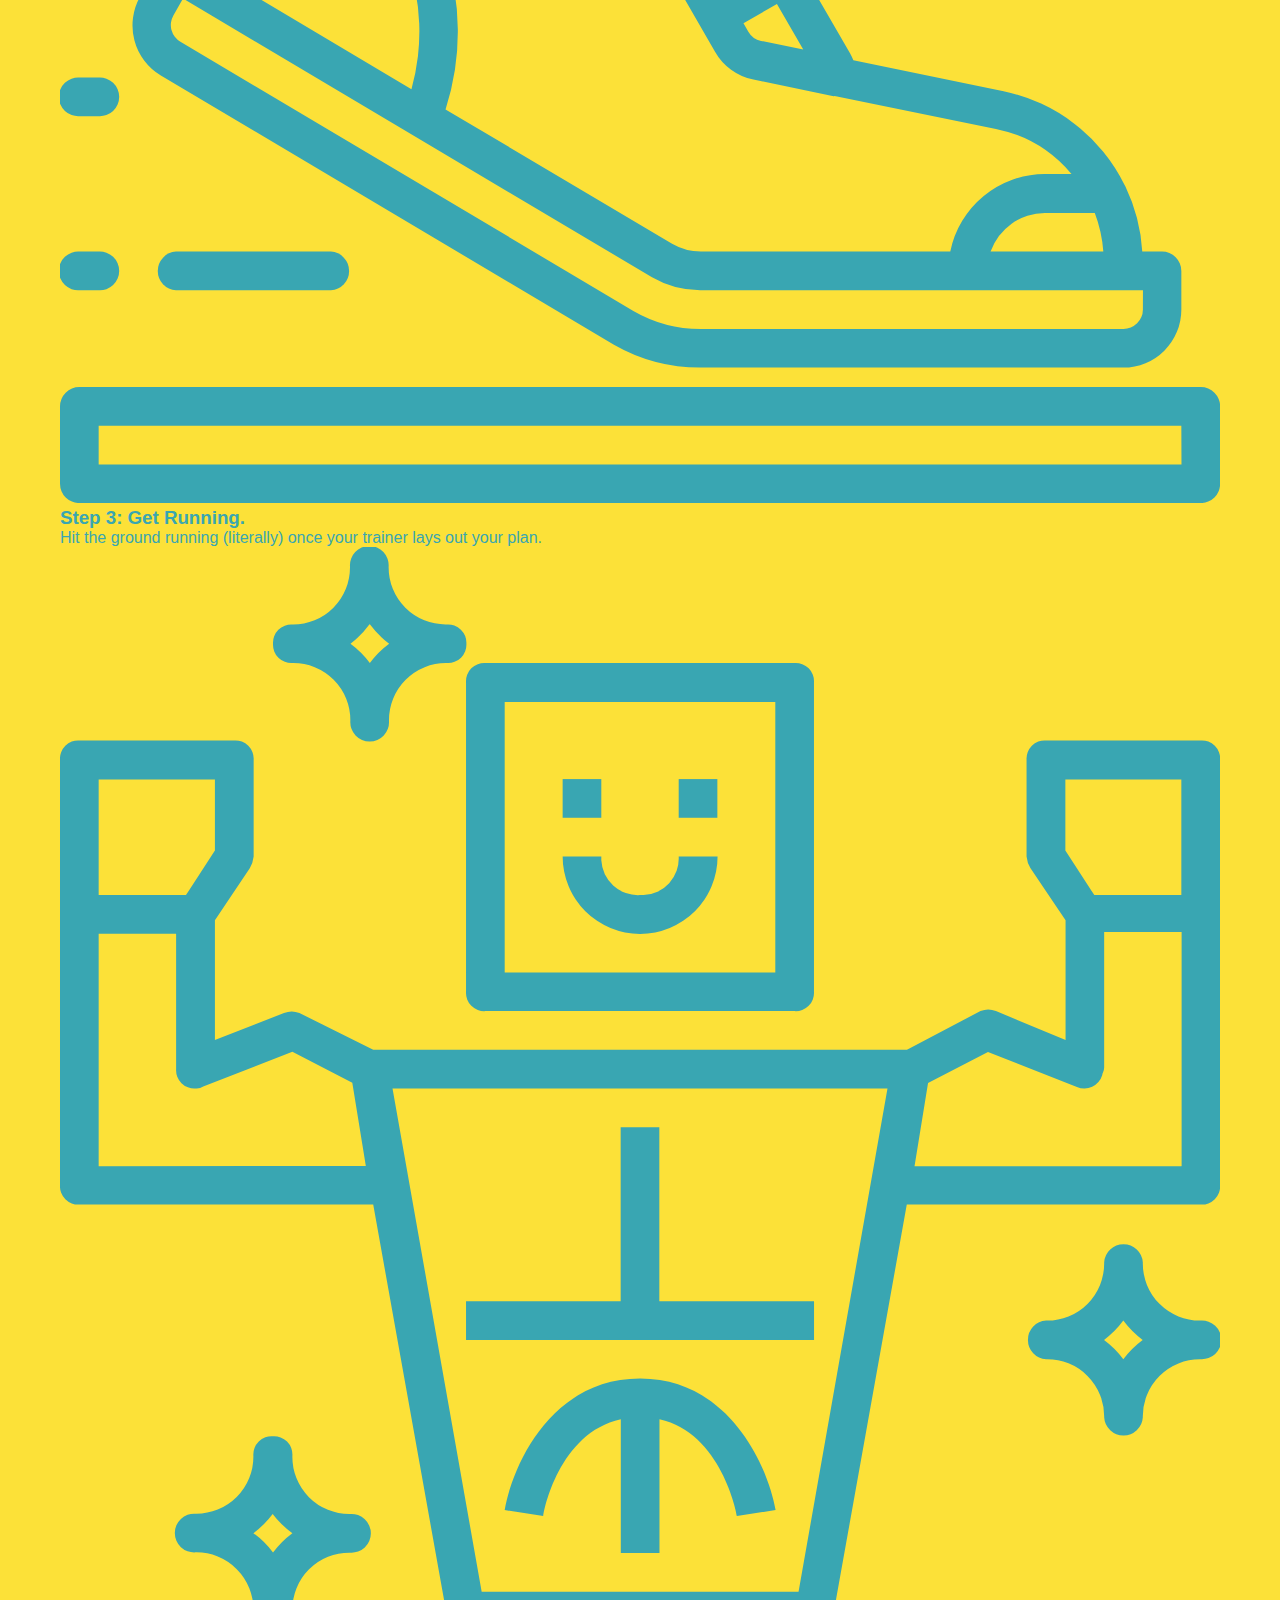
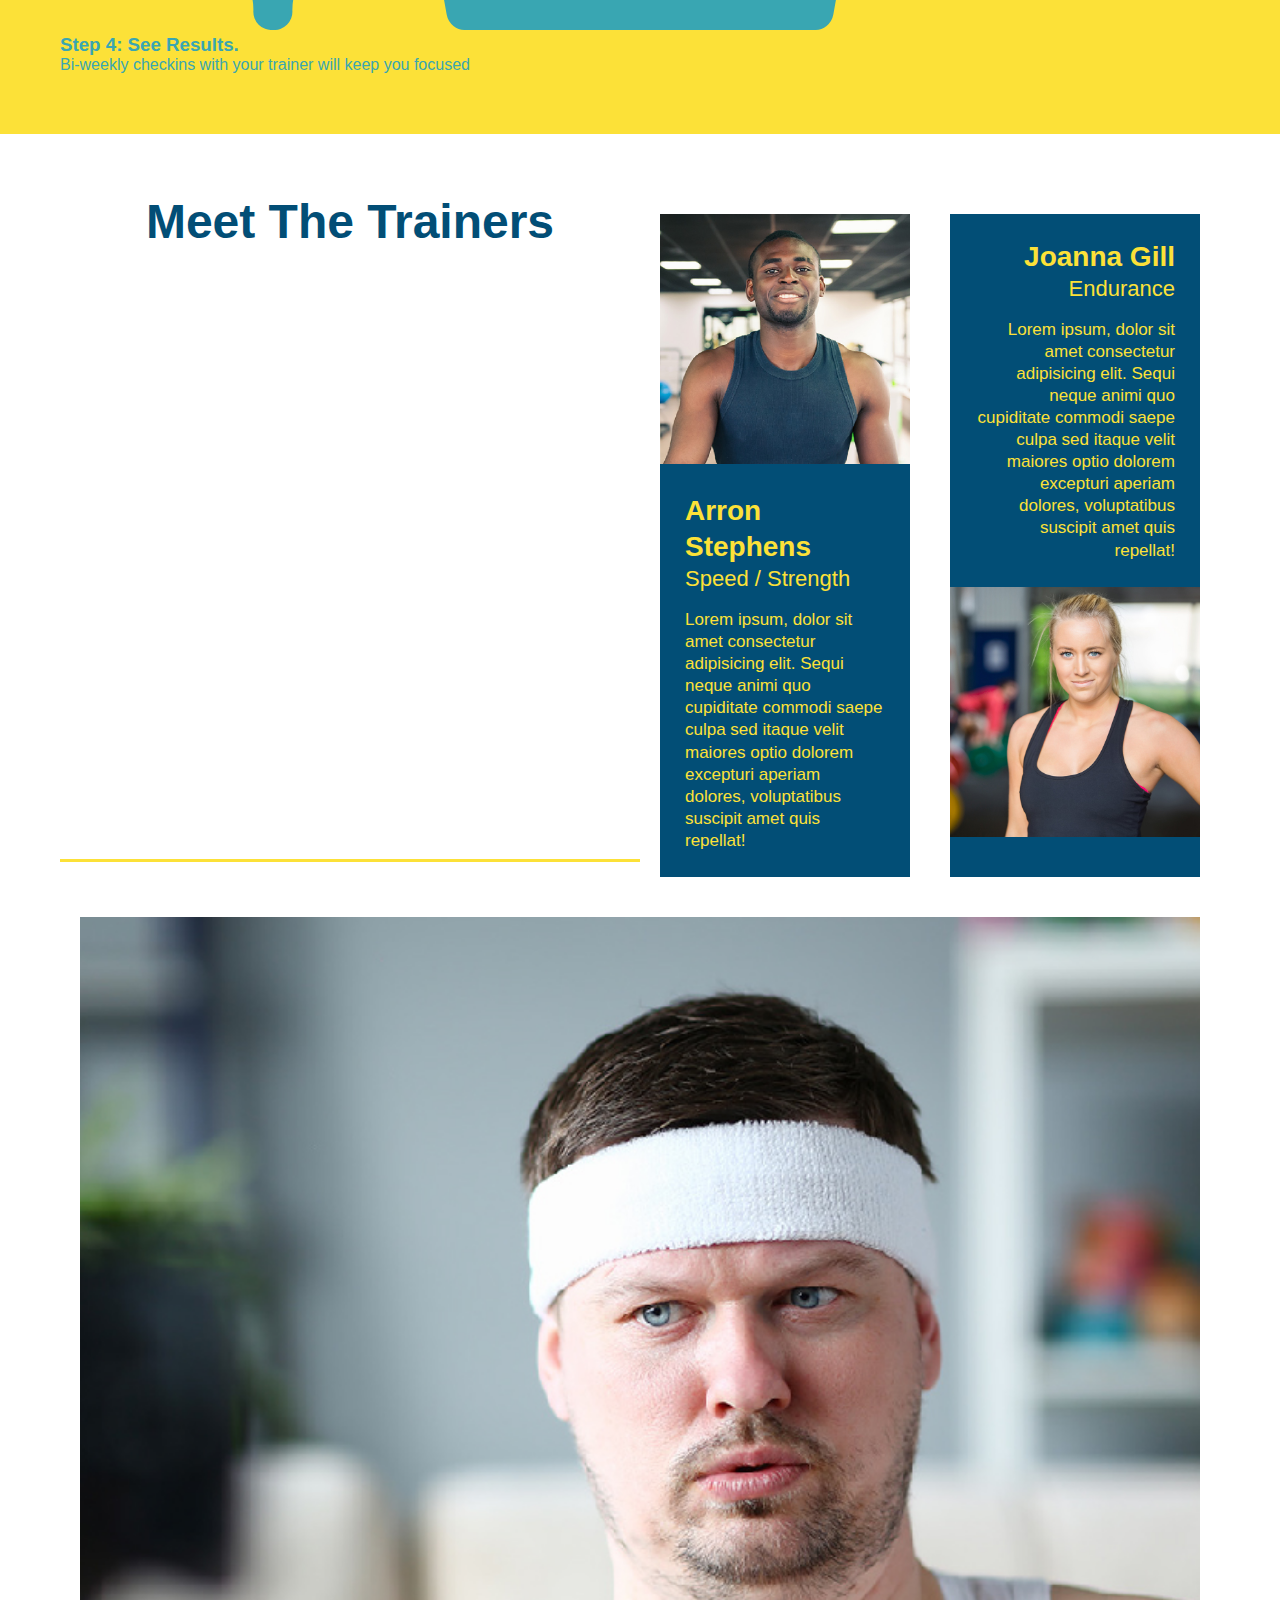
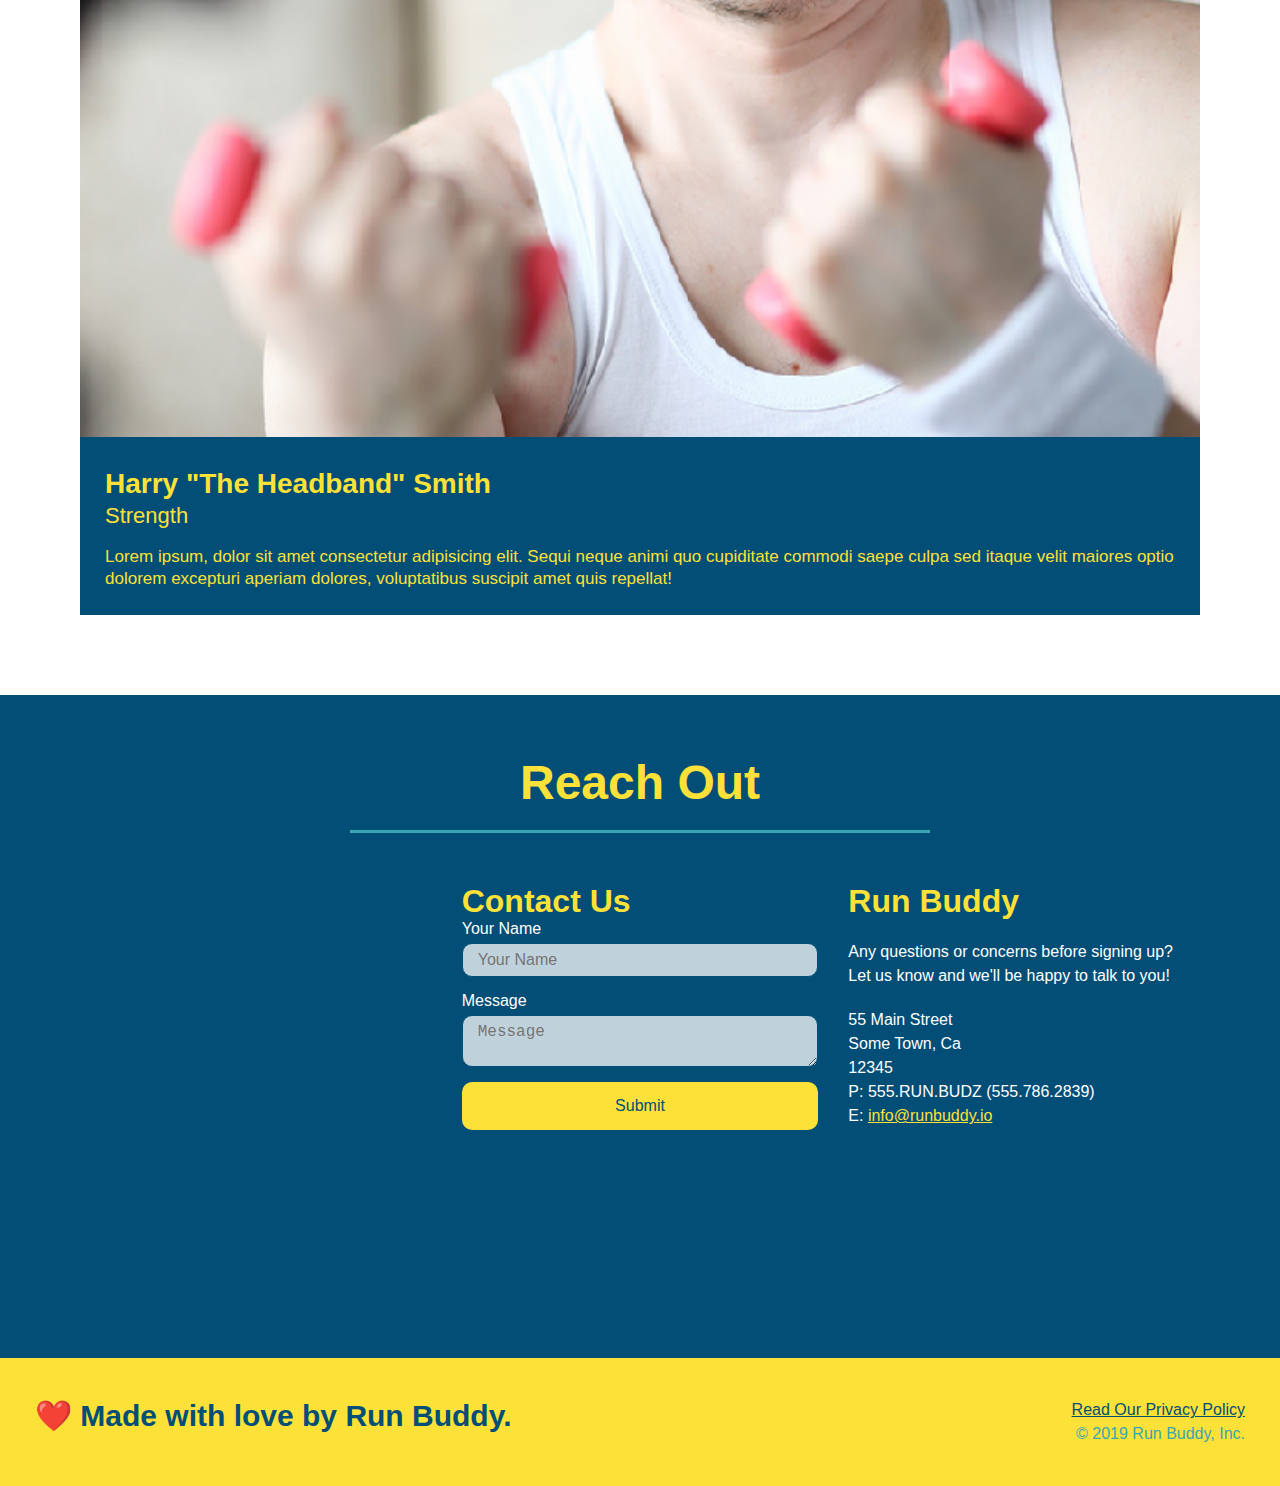
==== commit 4e840928: "commit" ====
--- a/run-buddy/index.html
+++ b/run-buddy/index.html
@@ -2,13 +2,264 @@
 <html lang="en">
   <head>
     <meta charset="UTF-8" />
-    <meta name="viewport" content="width=device-width, initial-scale=1.0" />
     <link rel="stylesheet" href="./assets/css/style.css">
     <title>Run Buddy</title>
   </head>
   <body>
     <!-- navigation tags - block level element -->
-    <header>
+    <header><!DOCTYPE html>
+      <html lang="en">
+        <head>
+          <meta charset="UTF-8" />
+          <meta name="viewport" content="width=device-width, initial-scale=1.0" />
+          <link rel="stylesheet" href="./assets/css/style.css">
+          <title>Run Buddy</title>
+        </head>
+        <body>
+          <!-- navigation tags - block level element -->
+          <header>
+            <h1>
+              <a href="/">RUN BUDDY</a>
+            </h1>
+            <nav>
+              <ul>
+                <li>
+                  <a href="#what-we-do">What We Do</a>
+                </li>
+                <li>
+                  <a href="#what-you-do">What You Do</a>
+                </li>
+                <li>
+                  <a href="#your-trainers">Your Trainers</a>
+                </li>
+                <li>
+                  <a href="#reach-out">Reach Out</a>
+                </li>
+              </ul>
+            </nav>
+          </header>
+          <!-- end navigation -->
+      
+          <!-- hero/jumbotron -->
+          <section class="hero">
+            <div class="hero-cta">
+              <h2>Start Building Habits.</h2>
+              <p>
+                seitan heirloom post-ironic pop-up iPhone mlkshk hella selfies fashion axe occupy readymade put a bird on it
+                messenger bag Wes Anderson Schlitz plaid Bushwick church-key lo-fi skateboard slow-carb hashtag trust fund
+                Williamsburg biodiesel fixie farm-to-table 8-bit banjo XOXO Banksy chillwave bicycle rights retro cliche
+                tattooed bespoke irony mumblecore Shoreditch deep v polaroid McSweeney's bitters cray gentrify tofu Marfa you
+                probably haven't heard of them yr banh mi asymmetrical art party selvage letterpress High Life.
+              </p>
+            </div>
+      
+            <div class="hero-form">
+              <h3>Get Started Today</h3>
+              <p>Fill out this form and one of our trainers will schedule a consult.</p>
+              <form>
+                <label for="name">Your Name</label>
+                <input type="text" placeholder="Your Name" id="name" name="name" class="form-input" />
+                <label for="email">Your Email</label>
+                <input type="email" placeholder="Email Address" id="email" name="email" class="form-input" />
+                <label for="phone">Phone Number</label>
+                <input type="tel" placeholder="Phone Number" name="phone" id="phone" class="form-input" />
+                <p>
+                  Have you worked out with a trainer before?
+                  <span class="radio-wrapper">
+                    <input type="radio" name="trainer-confirm" id="trainer-yes" />
+                    <label for="trainer-yes">Yes</label>
+                  </span>
+                  <span class="radio-wrapper">
+                    <input type="radio" name="trainer-confirm" id="trainer-no" />
+                    <label for="trainer-no">No</label>
+                  </span>
+                </p>
+                <p>
+                  <span class="checkbox-wrapper">
+                    <input type="checkbox" name="checkpoint1" id="checkbox" />
+                    <label for="checkbox">I acknowledge that I am at least 18 years of age.</label>
+                  </span>
+                </p>
+                <button type="submit">
+                  Get running!
+                </button>
+              </form>
+            </div>
+          </section>
+          <!-- end header -->
+      
+          <!-- "what we do" start - <section> -->
+          <section id="what-we-do" class="intro">
+            <div class="flex-row">
+              <h2 class="section-title primary-border">
+                What We Do
+              </h2>
+            </div>
+            <div class="flex-row">
+              <p>
+                butcher selfies chambray shabby chic gentrify readymade yr Echo Park XOXO Tumblr normcore Banksy direct trade  Blue Bottle chillwave you probably haven't heard of them single-origin coffee Vice fanny pack fixie Odd Future Austin fingerstache pickled twee synth Wes Anderson Thundercats viral bitters flannel meggings narwhal Marfa Schlitz sustainable Intelligentsia umami deep v craft
+              </p>
+            </div>
+          </section>
+          <!-- end "what we do" -->
+      
+          <!-- "what you do" start -->
+          <section id="what-you-do" class="steps">
+            <div class="flex-row">
+              <h2 class="section-title secondary-border">
+                What You Do
+              </h2> 
+            </div>
+            <div class="step">
+              <h3>Step 1.</h3>
+              <div class="step-info">
+                <div class="step-img">
+                  <img src="./assets/images/step-1.svg" alt="" />
+                </div>
+                <div class="step-text">
+                  <h4>Fill Out The Form Above</h4>
+                  <p>You're already here, so why not?</p>
+                </div>
+              </div>
+            </div>
+            <div class="step">
+              <h3>Step 2.</h3>
+              <div class="step-info">
+                <div class="step-img">
+                  <img src="./assets/images/step-2.svg" alt="" />
+                </div>
+                <div class="step-text">
+                  <h4>Consult With One Of Our Trainers</h4>
+                  <p>Are you here to build muscle, lose weight, or just feel good?</p>
+                </div>
+              </div>
+            </div>
+            <div class="step">
+              <h3>Step 3.</h3>
+              <div class="step-info">
+                <div class="step-img">
+                  <img src="./assets/images/step-3.svg" alt="" />
+                </div>
+                <div class="step-text">
+                  <h4>Get Running</h4>
+                  <p>Hit the ground running (literally) once your trainer lays out your plan.</p>
+                </div>
+              </div>
+            </div>
+            <div class="step">
+              <h3>Step 4.</h3>
+              <div class="step-info">
+                <div class="step-img">
+                  <img src="./assets/images/step-4.svg" alt="" />
+                </div>
+                <div class="step-text">
+                  <h4>See Results</h4>
+                  <p>Bi-weekly checkins with your trainer will keep you focused</p>
+                </div>
+              </div>
+            </div>
+          </section>
+          <!-- "what you do" end -->
+      
+          <!-- "meet the trainers" start -->
+          <section id="your-trainers">
+            <div class="flex-row">
+              <h2 class="section-title primary-border">
+                Meet The Trainers
+              </h2>
+            </div>
+      
+            <div class="trainers">
+              <article class="trainer">
+                <img src="./assets/images/trainer-1.jpg" alt="Arron Stephens in his workout clothes, ready to pump iron" />
+                <div class="trainer-bio">
+                  <h3 class="trainer-name">Arron Stephens</h3>
+                  <h4 class="trainer-role">Speed / Strength</h4>
+                  <p>Lorem ipsum, dolor sit amet consectetur adipisicing elit. Sequi neque animi quo cupiditate commodi saepe culpa sed itaque velit maiores optio dolorem excepturi aperiam dolores, voluptatibus suscipit amet quis repellat!</p>
+                </div>
+              </article>
+      
+              <article class="trainer">
+                <img src="./assets/images/trainer-2.jpg" alt="Joanna Gill cooling off after a work out" />
+                <div class="trainer-bio">
+                  <h3 class="trainer-name">Joanna Gill</h3>
+                  <h4 class="trainer-role">Endurance</h4>
+                  <p>Lorem ipsum, dolor sit amet consectetur adipisicing elit. Sequi neque animi quo cupiditate commodi saepe culpa sed itaque velit maiores optio dolorem excepturi aperiam dolores, voluptatibus suscipit amet quis repellat!</p>
+                  </div>
+                </article>
+      
+              <article class="trainer">
+                <img src="./assets/images/trainer-3.jpg" alt="Harry Smith wearing a headband and lifting comically small pink weights" />
+                <div class="trainer-bio">
+                  <h3 class="trainer-name">Harry "The Headband" Smith</h3>
+                  <h4 class="trainer-role">Strength</h4>
+                  <p>Lorem ipsum, dolor sit amet consectetur adipisicing elit. Sequi neque animi quo cupiditate commodi saepe culpa sed itaque velit maiores optio dolorem excepturi aperiam dolores, voluptatibus suscipit amet quis repellat!</p>
+                </div>
+              </article>
+            </div>
+          </section>
+          <!-- "meet the trainers" end -->
+      
+          <!-- "reach out" start -->
+          <section id="reach-out" class="contact">
+            <div class="flex-row">
+              <h2 class="section-title secondary-border">
+                Reach Out
+              </h2>
+            </div>
+      
+            <div class="contact-info">
+              <div>
+                <h3>Run Buddy</h3>
+                <p>
+                  Any questions or concerns before signing up? 
+                  <br/>
+                  Let us know and we'll be happy to talk to you!
+                </p>
+      
+                <address>
+                  55 Main Street <br/>
+                  Some Town, Ca <br/>
+                  12345<br/>
+                  P: 555.RUN.BUDZ (555.786.2839)<br/>
+                  E: <a href="mailto:info@runbuddy.io">info@runbuddy.io</a>
+                </address>
+                
+              </div>
+      
+              <div class="contact-form">
+                <h3>Contact Us</h3>
+                <form>
+                  <label for="contact-name">Your Name</label>
+                  <input type="text" id="contact-name" placeholder="Your Name" />
+              
+                  <label for="contact-message">Message</label>
+                  <textarea id="contact-message" placeholder="Message"></textarea>
+              
+                  <button type="submit">Submit</button>
+                </form>
+              </div>
+              
+              <iframe
+                src="https://www.google.com/maps/embed?pb=!1m14!1m12!1m3!1d12182.30520634488!2d-74.0652613!3d40.2407219!2m3!1f0!2f0!3f0!3m2!1i1024!2i768!4f13.1!5e0!3m2!1sen!2sus!4v1561060983193!5m2!1sen!2sus"
+                frameborder="0" style="border:0" allowfullscreen>
+              </iframe>
+            </div>
+          </section>
+          <!-- "reach out" end -->
+      
+          <!-- footer -->
+          <footer>
+            <h2>❤️ Made with love by Run Buddy.</h2>
+            <div>
+              <a href="./privacy-policy.html">Read Our Privacy Policy</a><br/>
+              &copy; 2019 Run Buddy, Inc.
+            </div>
+          </footer>
+          <!-- footer end -->
+        </body>
+      </html>
+      
       <h1>
         <a href="/">RUN BUDDY</a>
       </h1>
@@ -26,6 +277,7 @@
           <li>
             <a href="#reach-out">Reach Out</a>
           </li>
+          
         </ul>
       </nav>
     </header>
@@ -48,11 +300,11 @@
         <h3>Get Started Today</h3>
         <p>Fill out this form and one of our trainers will schedule a consult.</p>
         <form>
-          <label for="name">Your Name</label>
+          <label for="name">Enter full name:</label>
           <input type="text" placeholder="Your Name" id="name" name="name" class="form-input" />
-          <label for="email">Your Email</label>
+          <label for="email">Enter email address:</label>
           <input type="email" placeholder="Email Address" id="email" name="email" class="form-input" />
-          <label for="phone">Phone Number</label>
+          <label for="phone">Enter a telephone number:</label>
           <input type="tel" placeholder="Phone Number" name="phone" id="phone" class="form-input" />
           <p>
             Have you worked out with a trainer before? 
@@ -77,142 +329,89 @@
 
     <!-- "what we do" start - <section> -->
     <section id="what-we-do" class="intro">
-      <div class="flex-row">
-        <h2 class="section-title primary-border">
-          What We Do
-        </h2>
-      </div>
-      <div class="flex-row">
-        <p>
-          butcher selfies chambray shabby chic gentrify readymade yr Echo Park XOXO Tumblr normcore Banksy direct trade  Blue Bottle chillwave you probably haven't heard of them single-origin coffee Vice fanny pack fixie Odd Future Austin fingerstache pickled twee synth Wes Anderson Thundercats viral bitters flannel meggings narwhal Marfa Schlitz sustainable Intelligentsia umami deep v craft
-        </p>
-      </div>
+      <h2 class="section-title primary-border">
+        What We Do
+      </h2>
+      <p>
+        butcher selfies chambray shabby chic gentrify readymade yr Echo Park XOXO Tumblr normcore Banksy direct trade  Blue Bottle chillwave you probably haven't heard of them single-origin coffee Vice fanny pack fixie Odd Future Austin fingerstache pickled twee synth Wes Anderson Thundercats viral bitters flannel meggings narwhal Marfa Schlitz sustainable Intelligentsia umami deep v craft
+      </p>
     </section>
     <!-- end "what we do" -->
 
     <!-- "what you do" start -->
     <section id="what-you-do" class="steps">
-      <div class="flex-row">
-        <h2 class="section-title secondary-border">
-          What You Do
-        </h2> 
-      </div>
-      <div class="step">
-        <h3>Step 1.</h3>
-        <div class="step-info">
-          <div class="step-img">
-            <img src="./assets/images/step-1.svg" alt="" />
-          </div>
-          <div class="step-text">
-            <h4>Fill Out The Form Above</h4>
-            <p>You're already here, so why not?</p>
-          </div>
-        </div>
-      </div>
-      <div class="step">
-        <h3>Step 2.</h3>
-        <div class="step-info">
-          <div class="step-img">
-            <img src="./assets/images/step-2.svg" alt="" />
-          </div>
-          <div class="step-text">
-            <h4>Consult With One Of Our Trainers</h4>
-            <p>Are you here to build muscle, lose weight, or just feel good?</p>
-          </div>
-        </div>
-      </div>
-      <div class="step">
-        <h3>Step 3.</h3>
-        <div class="step-info">
-          <div class="step-img">
-            <img src="./assets/images/step-3.svg" alt="" />
-          </div>
-          <div class="step-text">
-            <h4>Get Running</h4>
-            <p>Hit the ground running (literally) once your trainer lays out your plan.</p>
-          </div>
-        </div>
-      </div>
-      <div class="step">
-        <h3>Step 4.</h3>
-        <div class="step-info">
-          <div class="step-img">
-            <img src="./assets/images/step-4.svg" alt="" />
-          </div>
-          <div class="step-text">
-            <h4>See Results</h4>
-            <p>Bi-weekly checkins with your trainer will keep you focused</p>
-          </div>
-        </div>
+      <h2 class="section-title secondary-border">
+        What You Do
+      </h2> 
+      <div>
+        <img src="./assets/images/step-1.svg" alt="" />
+        <h3>Step 1: <span>Fill Out The Form Above.</span></h3>
+        <p>You're already here, so why not?</p>
+      </div>
+      <div>
+        <img src="./assets/images/step-2.svg" alt="" />
+        <h3>Step 2: <span>Consult With One Of Our Trainers.</span></h3>
+        <p>Are you here to build muscle, lose weight, or just feel good?</p>
+      </div>
+      <div>
+        <img src="./assets/images/step-3.svg" alt="" />
+        <h3>Step 3: <span>Get Running.</span></h3>
+        <p>Hit the ground running (literally) once your trainer lays out your plan.</p>
+      </div>
+      <div>
+        <img src="./assets/images/step-4.svg" alt="" />
+        <h3>Step 4: <span>See Results.</span></h3>
+        <p>Bi-weekly checkins with your trainer will keep you focused</p>
       </div>
     </section>
     <!-- "what you do" end -->
 
     <!-- "meet the trainers" start -->
-    <section id="your-trainers">
-      <div class="flex-row">
-        <h2 class="section-title primary-border">
-          Meet The Trainers
-        </h2>
-      </div>
-
-      <div class="trainers">
-        <article class="trainer">
-          <img src="./assets/images/trainer-1.jpg" alt="Arron Stephens in his workout clothes, ready to pump iron" />
-          <div class="trainer-bio">
-            <h3 class="trainer-name">Arron Stephens</h3>
-            <h4 class="trainer-role">Speed / Strength</h4>
-            <p>Lorem ipsum, dolor sit amet consectetur adipisicing elit. Sequi neque animi quo cupiditate commodi saepe culpa sed itaque velit maiores optio dolorem excepturi aperiam dolores, voluptatibus suscipit amet quis repellat!</p>
+    <section id="your-trainers" class="trainers">
+      <h2 class="section-title primary-border">
+        Meet The Trainers
+      </h2>
+
+      <article class="trainer">
+        <img src="./assets/images/trainer-1.jpg" alt="Arron Stephens in his workout clothes, ready to pump iron" />
+        <div class="trainer-bio text-left">
+          <h3>Arron Stephens</h3>
+          <h4>Speed / Strength</h4>
+          <p>Lorem ipsum, dolor sit amet consectetur adipisicing elit. Sequi neque animi quo cupiditate commodi saepe culpa sed itaque velit maiores optio dolorem excepturi aperiam dolores, voluptatibus suscipit amet quis repellat!</p>
+        </div>
+      </article>
+
+       <article class="trainer">
+         <div class="trainer-bio text-right">
+           <h3>Joanna Gill</h3>
+           <h4>Endurance</h4>
+           <p>Lorem ipsum, dolor sit amet consectetur adipisicing elit. Sequi neque animi quo cupiditate commodi saepe culpa sed itaque velit maiores optio dolorem excepturi aperiam dolores, voluptatibus suscipit amet quis repellat!</p>
           </div>
+          <img src="./assets/images/trainer-2.jpg" alt="Joanna Gill cooling off after a work out" />
         </article>
 
-        <article class="trainer">
-          <img src="./assets/images/trainer-2.jpg" alt="Joanna Gill cooling off after a work out" />
-          <div class="trainer-bio">
-            <h3 class="trainer-name">Joanna Gill</h3>
-            <h4 class="trainer-role">Endurance</h4>
-            <p>Lorem ipsum, dolor sit amet consectetur adipisicing elit. Sequi neque animi quo cupiditate commodi saepe culpa sed itaque velit maiores optio dolorem excepturi aperiam dolores, voluptatibus suscipit amet quis repellat!</p>
-            </div>
-          </article>
-
-        <article class="trainer">
-          <img src="./assets/images/trainer-3.jpg" alt="Harry Smith wearing a headband and lifting comically small pink weights" />
-          <div class="trainer-bio">
-            <h3 class="trainer-name">Harry "The Headband" Smith</h3>
-            <h4 class="trainer-role">Strength</h4>
-            <p>Lorem ipsum, dolor sit amet consectetur adipisicing elit. Sequi neque animi quo cupiditate commodi saepe culpa sed itaque velit maiores optio dolorem excepturi aperiam dolores, voluptatibus suscipit amet quis repellat!</p>
-          </div>
-        </article>
-      </div>
+       <article class="trainer">
+        <img src="./assets/images/trainer-3.jpg" alt="Harry Smith wearing a headband and lifting comically small pink weights" />
+        <div class="trainer-bio text-left">
+          <h3>Harry "The Headband" Smith</h3>
+          <h4>Strength</h4>
+          <p>Lorem ipsum, dolor sit amet consectetur adipisicing elit. Sequi neque animi quo cupiditate commodi saepe culpa sed itaque velit maiores optio dolorem excepturi aperiam dolores, voluptatibus suscipit amet quis repellat!</p>
+        </div>
+      </article>
     </section>
     <!-- "meet the trainers" end -->
 
     <!-- "reach out" start -->
     <section id="reach-out" class="contact">
-      <div class="flex-row">
-        <h2 class="section-title secondary-border">
-          Reach Out
-        </h2>
-      </div>
+      <h2 class="section-title secondary-border">
+        Reach Out
+      </h2>
 
       <div class="contact-info">
-        <div>
-          <h3>Run Buddy</h3>
-          <p>
-            Any questions or concerns before signing up? 
-            <br/>
-            Let us know and we'll be happy to talk to you!
-          </p>
-
-          <address>
-            55 Main Street <br/>
-            Some Town, Ca <br/>
-            12345<br/>
-            P: 555.RUN.BUDZ (555.786.2839)<br/>
-            E: <a href="mailto:info@runbuddy.io">info@runbuddy.io</a>
-          </address>
-          
-        </div>
+        <iframe
+          src="https://www.google.com/maps/embed?pb=!1m14!1m12!1m3!1d12182.30520634488!2d-74.0652613!3d40.2407219!2m3!1f0!2f0!3f0!3m2!1i1024!2i768!4f13.1!5e0!3m2!1sen!2sus!4v1561060983193!5m2!1sen!2sus"
+          frameborder="0" style="border:0" allowfullscreen>
+        </iframe>
 
         <div class="contact-form">
           <h3>Contact Us</h3>
@@ -226,11 +425,24 @@
             <button type="submit">Submit</button>
           </form>
         </div>
-        
-        <iframe
-          src="https://www.google.com/maps/embed?pb=!1m14!1m12!1m3!1d12182.30520634488!2d-74.0652613!3d40.2407219!2m3!1f0!2f0!3f0!3m2!1i1024!2i768!4f13.1!5e0!3m2!1sen!2sus!4v1561060983193!5m2!1sen!2sus"
-          frameborder="0" style="border:0" allowfullscreen>
-        </iframe>
+
+        <div>
+          <h3>Run Buddy</h3>
+          <p>
+            Any questions or concerns before signing up? 
+            <br/>
+            Let us know and we'll be happy to talk to you!
+          </p>
+
+          <address>
+            55 Main Street <br/>
+            Some Town, Ca <br/>
+            12345<br/>
+            P: 555.RUN.BUDZ (555.786.2839)<br/>
+            E: <a href="mailto:info@runbuddy.io">info@runbuddy.io</a>
+          </address>
+          
+        </div>
       </div>
     </section>
     <!-- "reach out" end -->
--- a/run-buddy/assets/css/style.css
+++ b/run-buddy/assets/css/style.css
@@ -1,3 +1,9 @@
+:root {
+  --primary-color: #fce138;
+  --secondary-color: #024e76;
+  --tertiary-color: #39a6b2;
+}
+
 * {
   box-sizing: border-box;
   margin: 0;
@@ -5,7 +11,7 @@
 }
 
 body {
-  color: #39a6b2;
+  color: var(--tertiary-color);
   font-family: Helvetica, Arial, sans-serif;
 }
 
@@ -14,22 +20,31 @@
 
 header {
   padding: 20px 35px;
-  background-color: #39a6b2;
+  background-color: var(--tertiary-color);
   display: flex;
   justify-content: space-between;
   flex-wrap: wrap;
+  position: sticky;
+  position: -webkit-sticky;
+  top: 0;
+  background-image: url("../images/hero-bg.jpg");
+  background-size: cover;
+  background-attachment: fixed;
+  background-position: 80%;
+  z-index: 9999;
 }
 
 header h1 {
   font-weight: bold;
   margin: 0;
   font-size: 36px;
-  color: #fce138;
+  color: var(--primary-color);
+  text-shadow: 0 0 10px rgba(0, 0, 0, 0.5);
 }
 
 header a {
   text-decoration: none;
-  color: #fce138;
+  color: var(--primary-color);
 }
 
 header nav {
@@ -48,6 +63,14 @@
   padding: 10px 15px;
   font-weight: lighter;
   font-size: 1.55vw;
+  text-shadow: 0 0 10px rgba(0, 0, 0, 0.5);
+}
+
+header nav ul li a:hover {
+  background: var(--primary-color);
+  color: var(--secondary-color);
+  border-radius: 15px;
+  text-shadow: none;
 }
 
 /* HEADER / NAVBAR STYLES END */
@@ -56,7 +79,7 @@
 
 /* FOOTER STYLES START */
 footer {
-  background: #fce138;
+  background: var(--primary-color);
   padding: 40px 35px;
   display: flex;
   justify-content: space-between;
@@ -65,7 +88,7 @@
 }
 
 footer h2 {
-  color: #024e76;
+  color: var(--secondary-color);
   font-size: 30px;
   margin: 0;
 }
@@ -76,7 +99,7 @@
 }
 
 footer a {
-  color: #024e76;
+  color: var(--secondary-color);
 }
 /* END FOOTER STYLES */
 
@@ -89,11 +112,12 @@
 .hero {
   background-image: url('../images/hero-bg.jpg');
   background-size: cover;
-  background-position: center;
   display: flex;
   justify-content: center;
   flex-wrap: wrap;
   align-items: flex-start;
+  background-attachment: fixed;
+  background-position: 80%;
 }
 
 .hero-cta {
@@ -108,16 +132,23 @@
 .hero-cta h2 {
   font-style: italic;
   font-size: 55px;
-  color: #fce138;
+  color: var(--primary-color);
+  text-shadow: 0 0 10px rgba(0, 0, 0, 0.5);
 }
 
 .hero-form {
-  border: 3px solid #024e76;
-  background-color: #fce138;
+  border: 3px solid var(--secondary-color);
+  background-color: rgba(255, 225, 56, 0.8);
   padding: 20px;
-  color: #024e76;
+  color: var(--secondary-color);
   width: 40%;
   margin: 3.5%;
+  border-radius: 15px;
+  box-shadow: 0 0 10px rgba(0, 0, 0, 0.5);
+}
+
+.hero-form button:hover {
+  background-color: var(--tertiary-color);  
 }
 
 .hero-form h3 {
@@ -129,13 +160,20 @@
 }
 
 .form-input {
-  border: 1px solid #024e76;
+  border: 1px solid var(--secondary-color);
   display: block;
   padding: 7px 15px;
   font-size: 16px;
-  color: #024e76;
+  color: var(--secondary-color);
   width: 100%;
   margin-bottom: 15px; 
+  border-radius: 10px;
+  background-color: rgba(255,255,255, 0.75);
+}
+
+.form-input:focus {
+  background-color: rgba(255,255,255, 1);
+  outline: none;
 }
 
 .hero-form label {
@@ -143,12 +181,73 @@
 }
 
 .hero-form button {
-  color: #fce138;
-  background-color: #024e76;
+  color: var(--primary-color);
+  background-color: var(--secondary-color);
   border: none;
   padding: 10px 20px;
   font-size: 16px;
+  border-radius: 10px;
 } 
+
+.checkbox-wrapper input, .radio-wrapper input {
+  opacity: 0;
+}
+
+.checkbox-wrapper label, .radio-wrapper label {
+  position: relative;
+  left: 10px;
+  margin: 10px;
+  line-height: 1.6;
+}
+
+.checkbox-wrapper label::before, .radio-wrapper label::before {
+  content: "";
+  height: 20px;
+  width: 20px;
+  background: rgba(255, 255, 255, 0.75);  
+  border: 1px solid var(--secondary-color);  
+  position: absolute;
+  top: -4px;
+  left: -30px;
+}
+
+.radio-wrapper label::before {
+  border-radius: 50%;
+}
+
+.radio-wrapper label::after {
+  content: "";
+  height: 20px;
+  width: 20px;
+  border-radius: 50%;
+  background: var(--secondary-color);
+  position: absolute;
+  left: -29px;
+  top: -3px;
+  background-image: radial-gradient(circle, var(--tertiary-color), var(--secondary-color));
+}
+
+.checkbox-wrapper label::after {
+  content: "";
+  height: 6px;
+  width: 14px;
+  border-left: 2px solid var(--secondary-color);
+  border-bottom: 2px solid var(--secondary-color);
+  position: absolute;
+  left: -26px;
+  top: 1px;
+  transform: rotate(-58deg);
+}
+
+.checkbox-wrapper input + label::after, 
+.radio-wrapper input + label::after {
+  content: none;
+}
+
+.checkbox-wrapper input:checked + label::after, 
+.radio-wrapper input:checked + label::after {
+  content: "";
+}
 /* HERO STYLES END */
 
 
@@ -156,7 +255,7 @@
 .section-title {
   font-size: 48px;
   border-bottom: 3px solid;
-  color: #024e76;
+  color: var(--secondary-color);
   padding-bottom: 20px;
   text-align: center;
   margin: 0 auto 35px auto;
@@ -164,19 +263,18 @@
 }
 
 .primary-border {
-  border-color: #fce138;
+  border-color: var(--primary-color);
 }
 
 .secondary-border {
-  border-color: #39a6b2;
+  border-color: var(--tertiary-color);
 }
 /* SECTION TITLE STYLES END */
 
 /* WHAT WE DO STYLES */
-
 .intro p {
   line-height: 1.7;
-  color: #39a6b2;
+  color: var(--tertiary-color);
   width: 80%;
   margin: 0 auto;
   font-size: 20px;
@@ -187,22 +285,25 @@
 
 /* WHAT YOU DO STYLES START */
 .steps { 
-  background: #fce138;
+  background: var(--primary-color);
 }
 
 .step {
   margin: 50px auto;
   padding-bottom: 50px;
   width: 80%;
-  border-bottom: 1px solid #39a6b2;
   display: flex;
   flex-wrap: wrap;
   align-items: center;
   justify-content: space-between;
 }
 
+.step:last-child {
+  border-bottom: none;
+}
+
 .step h3 {
-  color: #024e76;
+  color: var(--secondary-color);
   font-size: 46px;
   flex: 1 30%;
 }
@@ -228,16 +329,15 @@
 }
 
 .step-text p {
-  color: #39a6b2;
+  color: var(--tertiary-color);
   font-size: 18px;
 }
 
 .step-text h4 {
   font-size: 26px;
   line-height: 1.5;
-  color: #024e76;
-}
-
+  color: var(--secondary-color);
+}
 /* WHAT YOU DO STYLES END */
 
 /* MEET THE TRAINERS START */
@@ -252,8 +352,8 @@
 .trainer {
   margin: 20px;
   flex: 1;
-  background: #024e76;
-  color: #fce138;
+  background: var(--secondary-color);
+  color: var(--primary-color);
 }
 
 .trainer img {
@@ -282,11 +382,11 @@
 
 /* REACH OUT STYLES START */
 .contact {
-  background: #024e76;
+  background: var(--secondary-color);
 }
 
 .contact h2 {
-  color: #fce138;
+  color: var(--primary-color);
 }
 
 .contact-info {
@@ -309,7 +409,7 @@
 }
 
 .contact-info h3 {
-  color: #fce138;
+  color: var(--primary-color);
   font-size: 32px;
 }
 
@@ -321,31 +421,42 @@
 }
 
 .contact-form input, .contact-form textarea {
-  border: 1px solid #024e76;
+  border: 1px solid var(--secondary-color);
   display: block;
   padding: 7px 15px;
   font-size: 16px;
-  color: #024e76;
+  color: var(--secondary-color);
   width: 100%;
   margin-bottom: 15px;
   margin-top: 5px;
+  border-radius: 10px;
+  background-color: rgba(255,255,255, 0.75);
+}
+
+.contact-form input:focus, .contact-form textarea:focus {
+  background-color: rgba(255,255,255, 1);
+  outline: none;
 }
 
 .contact-form button {
   width: 100%;
   border: none;
-  background: #fce138;
-  color: #024e76;
+  background: var(--primary-color);
+  color: var(--secondary-color);
   text-align: center;
   padding: 15px 0;
   font-size: 16px;
+  border-radius: 10px;
+}
+
+.contact-form button:hover {
+  color: var(--primary-color);
+  background: var(--tertiary-color);
 }
 
 .contact-info a {
-  color: #fce138;
-}
-
-
+  color: var(--primary-color);
+}
 /* REACH OUT STYLES END */
 
 /* UTILITIES */
@@ -366,6 +477,7 @@
   header {
     padding-bottom: 0;
     justify-content: center;
+    position: relative;
   }
 
   header h1 {
@@ -436,6 +548,10 @@
   .step-text {
     flex: 100%;  
   }
+
+  .trainer-bio h3, .trainer-bio h4 {
+    display: block;
+  }
 }
 
 /* MEDIA QUERY FOR MOBILE PHONES AND SMALLER */
--- a/run-buddy/assets/css/style.css
+++ b/run-buddy/assets/css/style.css
@@ -1,3 +1,9 @@
+:root {
+  --primary-color: #fce138;
+  --secondary-color: #024e76;
+  --tertiary-color: #39a6b2;
+}
+
 * {
   box-sizing: border-box;
   margin: 0;
@@ -5,7 +11,7 @@
 }
 
 body {
-  color: #39a6b2;
+  color: var(--tertiary-color);
   font-family: Helvetica, Arial, sans-serif;
 }
 
@@ -14,22 +20,31 @@
 
 header {
   padding: 20px 35px;
-  background-color: #39a6b2;
+  background-color: var(--tertiary-color);
   display: flex;
   justify-content: space-between;
   flex-wrap: wrap;
+  position: sticky;
+  position: -webkit-sticky;
+  top: 0;
+  background-image: url("../images/hero-bg.jpg");
+  background-size: cover;
+  background-attachment: fixed;
+  background-position: 80%;
+  z-index: 9999;
 }
 
 header h1 {
   font-weight: bold;
   margin: 0;
   font-size: 36px;
-  color: #fce138;
+  color: var(--primary-color);
+  text-shadow: 0 0 10px rgba(0, 0, 0, 0.5);
 }
 
 header a {
   text-decoration: none;
-  color: #fce138;
+  color: var(--primary-color);
 }
 
 header nav {
@@ -48,6 +63,14 @@
   padding: 10px 15px;
   font-weight: lighter;
   font-size: 1.55vw;
+  text-shadow: 0 0 10px rgba(0, 0, 0, 0.5);
+}
+
+header nav ul li a:hover {
+  background: var(--primary-color);
+  color: var(--secondary-color);
+  border-radius: 15px;
+  text-shadow: none;
 }
 
 /* HEADER / NAVBAR STYLES END */
@@ -56,7 +79,7 @@
 
 /* FOOTER STYLES START */
 footer {
-  background: #fce138;
+  background: var(--primary-color);
   padding: 40px 35px;
   display: flex;
   justify-content: space-between;
@@ -65,7 +88,7 @@
 }
 
 footer h2 {
-  color: #024e76;
+  color: var(--secondary-color);
   font-size: 30px;
   margin: 0;
 }
@@ -76,7 +99,7 @@
 }
 
 footer a {
-  color: #024e76;
+  color: var(--secondary-color);
 }
 /* END FOOTER STYLES */
 
@@ -89,11 +112,12 @@
 .hero {
   background-image: url('../images/hero-bg.jpg');
   background-size: cover;
-  background-position: center;
   display: flex;
   justify-content: center;
   flex-wrap: wrap;
   align-items: flex-start;
+  background-attachment: fixed;
+  background-position: 80%;
 }
 
 .hero-cta {
@@ -108,16 +132,23 @@
 .hero-cta h2 {
   font-style: italic;
   font-size: 55px;
-  color: #fce138;
+  color: var(--primary-color);
+  text-shadow: 0 0 10px rgba(0, 0, 0, 0.5);
 }
 
 .hero-form {
-  border: 3px solid #024e76;
-  background-color: #fce138;
+  border: 3px solid var(--secondary-color);
+  background-color: rgba(255, 225, 56, 0.8);
   padding: 20px;
-  color: #024e76;
+  color: var(--secondary-color);
   width: 40%;
   margin: 3.5%;
+  border-radius: 15px;
+  box-shadow: 0 0 10px rgba(0, 0, 0, 0.5);
+}
+
+.hero-form button:hover {
+  background-color: var(--tertiary-color);  
 }
 
 .hero-form h3 {
@@ -129,13 +160,20 @@
 }
 
 .form-input {
-  border: 1px solid #024e76;
+  border: 1px solid var(--secondary-color);
   display: block;
   padding: 7px 15px;
   font-size: 16px;
-  color: #024e76;
+  color: var(--secondary-color);
   width: 100%;
   margin-bottom: 15px; 
+  border-radius: 10px;
+  background-color: rgba(255,255,255, 0.75);
+}
+
+.form-input:focus {
+  background-color: rgba(255,255,255, 1);
+  outline: none;
 }
 
 .hero-form label {
@@ -143,12 +181,73 @@
 }
 
 .hero-form button {
-  color: #fce138;
-  background-color: #024e76;
+  color: var(--primary-color);
+  background-color: var(--secondary-color);
   border: none;
   padding: 10px 20px;
   font-size: 16px;
+  border-radius: 10px;
 } 
+
+.checkbox-wrapper input, .radio-wrapper input {
+  opacity: 0;
+}
+
+.checkbox-wrapper label, .radio-wrapper label {
+  position: relative;
+  left: 10px;
+  margin: 10px;
+  line-height: 1.6;
+}
+
+.checkbox-wrapper label::before, .radio-wrapper label::before {
+  content: "";
+  height: 20px;
+  width: 20px;
+  background: rgba(255, 255, 255, 0.75);  
+  border: 1px solid var(--secondary-color);  
+  position: absolute;
+  top: -4px;
+  left: -30px;
+}
+
+.radio-wrapper label::before {
+  border-radius: 50%;
+}
+
+.radio-wrapper label::after {
+  content: "";
+  height: 20px;
+  width: 20px;
+  border-radius: 50%;
+  background: var(--secondary-color);
+  position: absolute;
+  left: -29px;
+  top: -3px;
+  background-image: radial-gradient(circle, var(--tertiary-color), var(--secondary-color));
+}
+
+.checkbox-wrapper label::after {
+  content: "";
+  height: 6px;
+  width: 14px;
+  border-left: 2px solid var(--secondary-color);
+  border-bottom: 2px solid var(--secondary-color);
+  position: absolute;
+  left: -26px;
+  top: 1px;
+  transform: rotate(-58deg);
+}
+
+.checkbox-wrapper input + label::after, 
+.radio-wrapper input + label::after {
+  content: none;
+}
+
+.checkbox-wrapper input:checked + label::after, 
+.radio-wrapper input:checked + label::after {
+  content: "";
+}
 /* HERO STYLES END */
 
 
@@ -156,7 +255,7 @@
 .section-title {
   font-size: 48px;
   border-bottom: 3px solid;
-  color: #024e76;
+  color: var(--secondary-color);
   padding-bottom: 20px;
   text-align: center;
   margin: 0 auto 35px auto;
@@ -164,19 +263,18 @@
 }
 
 .primary-border {
-  border-color: #fce138;
+  border-color: var(--primary-color);
 }
 
 .secondary-border {
-  border-color: #39a6b2;
+  border-color: var(--tertiary-color);
 }
 /* SECTION TITLE STYLES END */
 
 /* WHAT WE DO STYLES */
-
 .intro p {
   line-height: 1.7;
-  color: #39a6b2;
+  color: var(--tertiary-color);
   width: 80%;
   margin: 0 auto;
   font-size: 20px;
@@ -187,22 +285,25 @@
 
 /* WHAT YOU DO STYLES START */
 .steps { 
-  background: #fce138;
+  background: var(--primary-color);
 }
 
 .step {
   margin: 50px auto;
   padding-bottom: 50px;
   width: 80%;
-  border-bottom: 1px solid #39a6b2;
   display: flex;
   flex-wrap: wrap;
   align-items: center;
   justify-content: space-between;
 }
 
+.step:last-child {
+  border-bottom: none;
+}
+
 .step h3 {
-  color: #024e76;
+  color: var(--secondary-color);
   font-size: 46px;
   flex: 1 30%;
 }
@@ -228,16 +329,15 @@
 }
 
 .step-text p {
-  color: #39a6b2;
+  color: var(--tertiary-color);
   font-size: 18px;
 }
 
 .step-text h4 {
   font-size: 26px;
   line-height: 1.5;
-  color: #024e76;
-}
-
+  color: var(--secondary-color);
+}
 /* WHAT YOU DO STYLES END */
 
 /* MEET THE TRAINERS START */
@@ -252,8 +352,8 @@
 .trainer {
   margin: 20px;
   flex: 1;
-  background: #024e76;
-  color: #fce138;
+  background: var(--secondary-color);
+  color: var(--primary-color);
 }
 
 .trainer img {
@@ -282,11 +382,11 @@
 
 /* REACH OUT STYLES START */
 .contact {
-  background: #024e76;
+  background: var(--secondary-color);
 }
 
 .contact h2 {
-  color: #fce138;
+  color: var(--primary-color);
 }
 
 .contact-info {
@@ -309,7 +409,7 @@
 }
 
 .contact-info h3 {
-  color: #fce138;
+  color: var(--primary-color);
   font-size: 32px;
 }
 
@@ -321,31 +421,42 @@
 }
 
 .contact-form input, .contact-form textarea {
-  border: 1px solid #024e76;
+  border: 1px solid var(--secondary-color);
   display: block;
   padding: 7px 15px;
   font-size: 16px;
-  color: #024e76;
+  color: var(--secondary-color);
   width: 100%;
   margin-bottom: 15px;
   margin-top: 5px;
+  border-radius: 10px;
+  background-color: rgba(255,255,255, 0.75);
+}
+
+.contact-form input:focus, .contact-form textarea:focus {
+  background-color: rgba(255,255,255, 1);
+  outline: none;
 }
 
 .contact-form button {
   width: 100%;
   border: none;
-  background: #fce138;
-  color: #024e76;
+  background: var(--primary-color);
+  color: var(--secondary-color);
   text-align: center;
   padding: 15px 0;
   font-size: 16px;
+  border-radius: 10px;
+}
+
+.contact-form button:hover {
+  color: var(--primary-color);
+  background: var(--tertiary-color);
 }
 
 .contact-info a {
-  color: #fce138;
-}
-
-
+  color: var(--primary-color);
+}
 /* REACH OUT STYLES END */
 
 /* UTILITIES */
@@ -366,6 +477,7 @@
   header {
     padding-bottom: 0;
     justify-content: center;
+    position: relative;
   }
 
   header h1 {
@@ -436,6 +548,10 @@
   .step-text {
     flex: 100%;  
   }
+
+  .trainer-bio h3, .trainer-bio h4 {
+    display: block;
+  }
 }
 
 /* MEDIA QUERY FOR MOBILE PHONES AND SMALLER */
